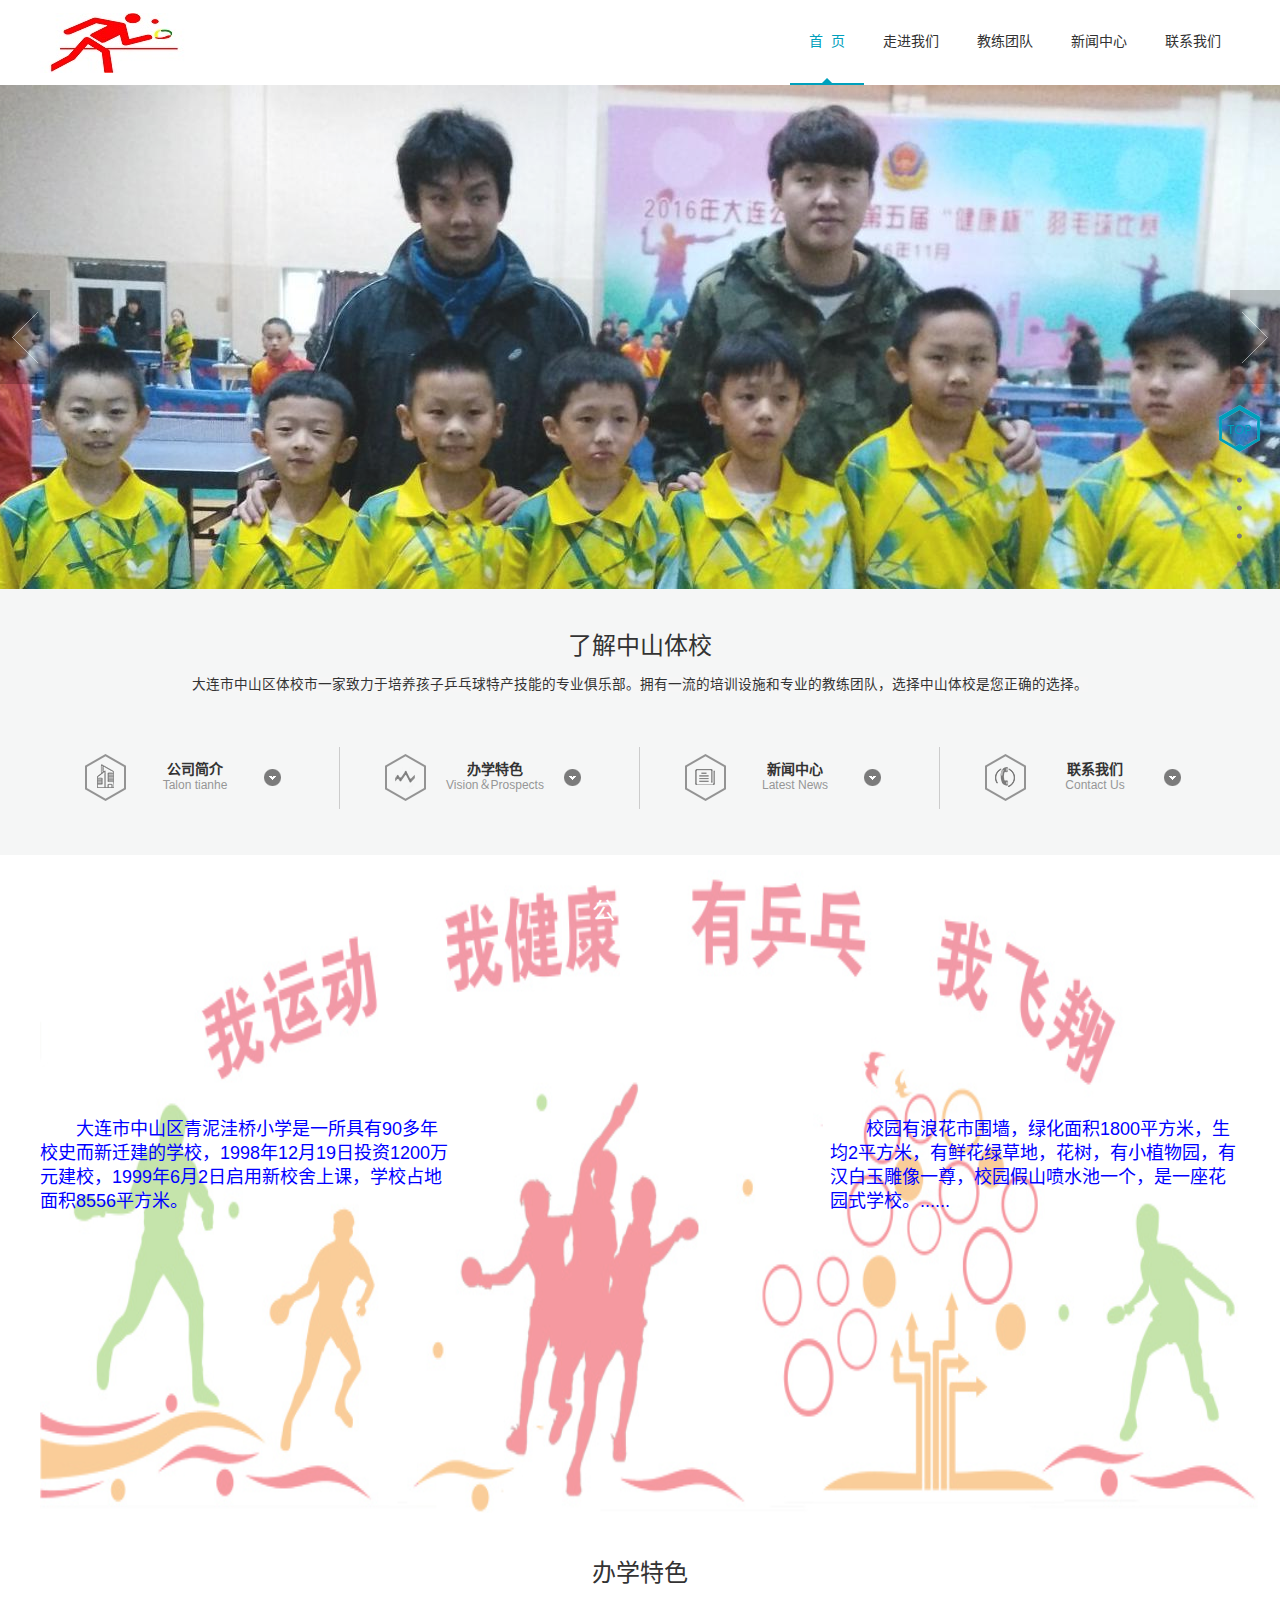
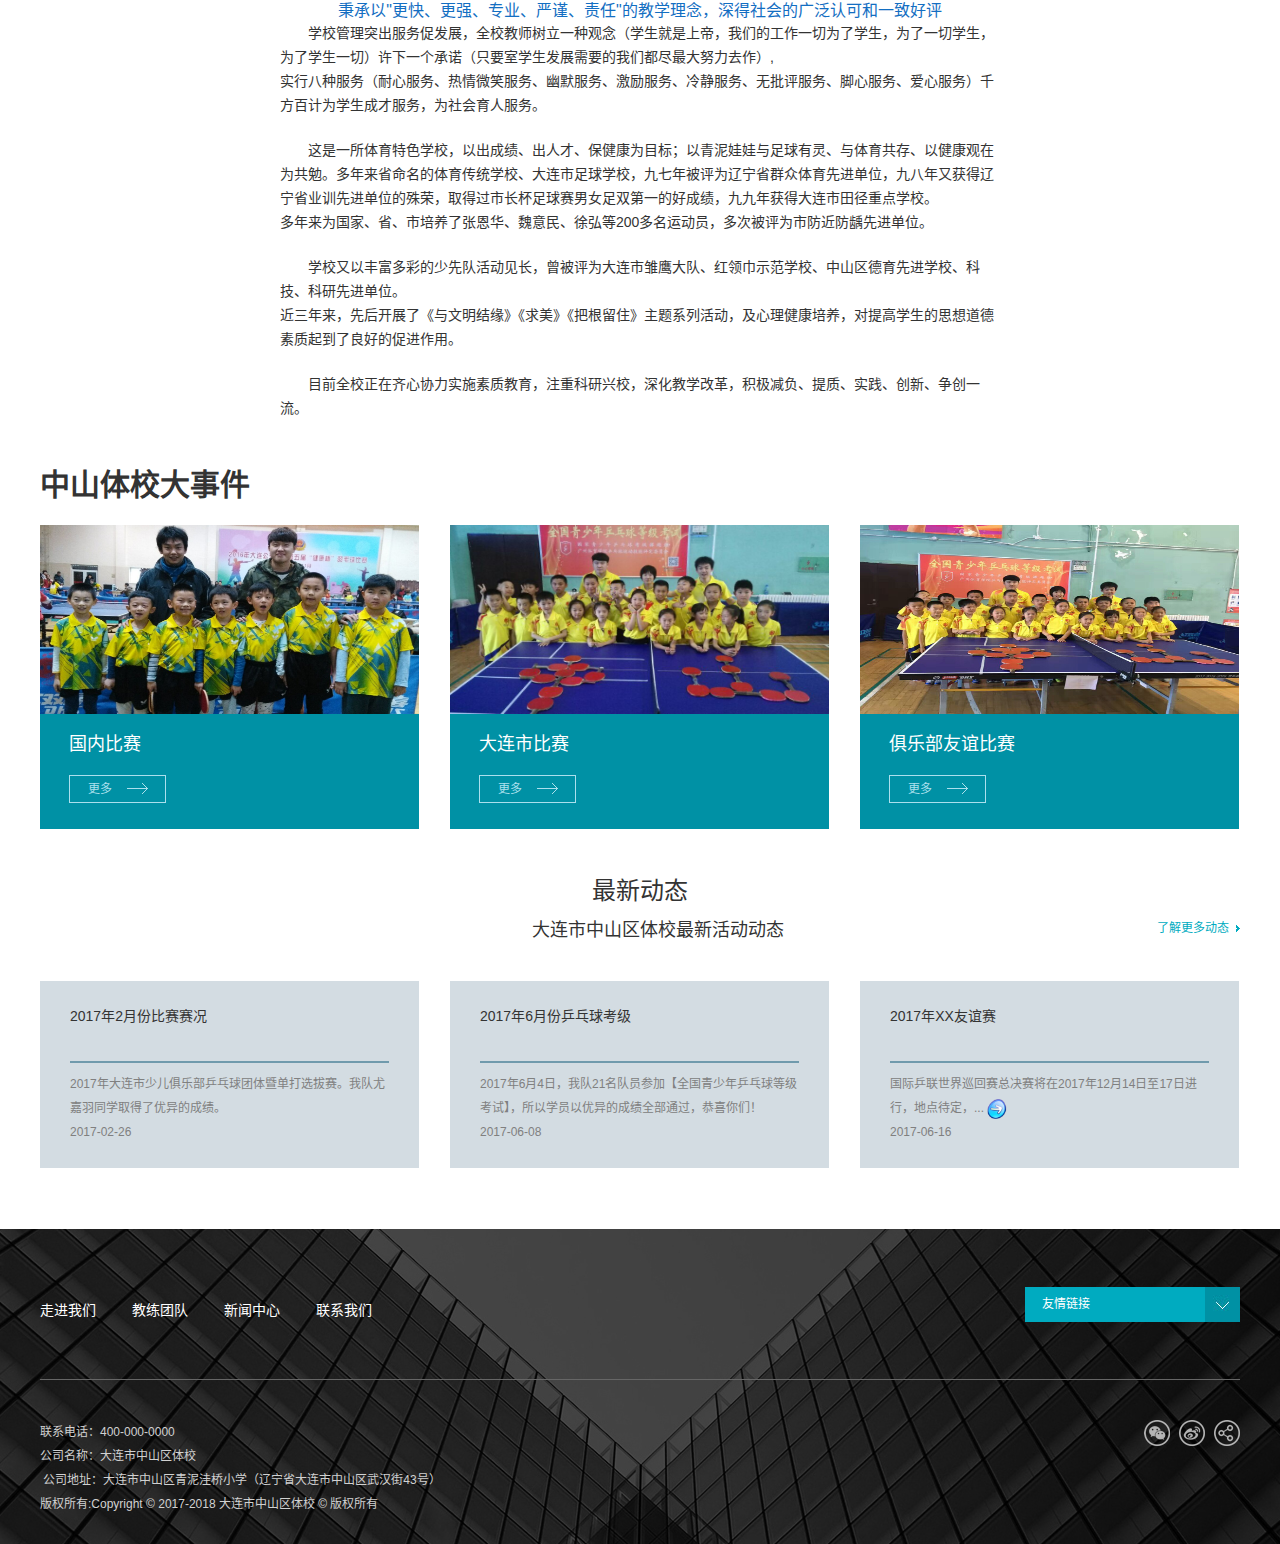
==== index.html @ 3656af5d "add some files" ====
﻿<!DOCTYPE html>
<html lang="zh-cn">
<head>
<meta http-equiv="Content-Type" content="text/html; charset=utf-8" />
<meta http-equiv="X-UA-Compatible" content="IE=edge">
<meta  name="viewport" content="width=device-width,initial-scale=1.0,minimum-scale=1.0, maximum-scale=1.0, user-scalable=no">
<title>大连市中山区体校-乒乓球俱乐部</title>
<meta name="keywords" content="大连市中山区乒乓球，大连乒乓球，乒乓球俱乐部" />
  <meta name="description" content="大连市中山区体校，拥有多年的乒乓球教学经历，拥有宽敞的训练场地，一流的教练团队，培养的学员很多都进入重点高中，乃至重点大学。">
<meta name="author" content="dlzstx" />
<script type="text/javascript" src="js/touchslide.1.1.js"></script>
<script type="text/javascript" src="js/jq.mobi.min.js"></script>
<script type="text/javascript" src="js/jquery.min.js"></script>
<script type="text/javascript" src="js/jquery.superslide.2.1.1.js"></script>
<script type="text/javascript" src="js/pzinputmsg.js"></script>
<script type="text/javascript" src="js/navslide.js"></script>
<link rel="stylesheet" href="css/style.css">
<link rel="stylesheet" href="css/bootstrap.css">
<script>
            $(function () {
                $('#tcgao').hide();
            })
        </script>
<script type="text/javascript" src="js/jquery.scrollto.js"></script>
<script type="text/javascript">
    $(function () {
        $("#ljth_h").click(function () {
            $.scrollTo('#ljth', 500);
            $('#ljth').css('padding-top', '85px');
        });
        $("#tzln_h").click(function () {
            $.scrollTo('#tzln', 800);
            $('#tzln').css('padding-top', '85px');
        });
        $("#thyw_h").click(function () {
            $.scrollTo('#thyw', 1000);
            $('#thyw').css('padding-top', '85px');
        });
        $("#xwdt_h").click(function () {
            $.scrollTo('#xwdt', 1200);
        });
       
        $("#company-info").click(function () {
            $.scrollTo('#tzln', 800);
            $('#tzln').css('padding-top', '85px');
        });
        $("#company-com").click(function () {
            $.scrollTo('#thyw', 1000);
            $('#thyw').css('padding-top', '85px');
        });
       
    });
   

</script>
</head>
<body style="outline: none;">

<div class="pz_top" id="pz_top">
  <div class="w_1200">
    <div class="c_1200_1">
      <div class="logo"><a href="javascript:void(0);"><img src="picture/logo.jpg" width="153" height="60"></a></div>
      <div class="r_menu">
        <div class="menu"  id="navSlide">
          <ul>
            <li class="nli nli_1 on"> <span> <a class="l1_a" href="index.html">
              <div class="limg"><img src="picture/top_img64575469.png" width="19" height="19"></div>
              <div class="chi">首&nbsp;&nbsp;页</div>
              </a> </span> 
            </li>
            <li class="nli nli_1 " id="nav2"> <span> <a class="l1_a" href="about.html" target="_self">
              <div class="limg"><img src="picture/top_imgt1.png" width="19" height="19"></div>
              <div class="chi">走进我们</div>
              </a> <b></b> </span>  
            </li>
              <li class="nli nli_1 " id="nav2"> <span> <a class="l1_a" href="trainer_team.html" target="_self">
              <div class="limg"><img src="picture/top_imgt2.png" width="19" height="19"></div>
              <div class="chi">教练团队</div>
              </a> <b></b> </span>  
            </li>
              <li class="nli nli_1 " id="nav2"> <span> <a class="l1_a" href="news.html" target="_self">
              <div class="limg"><img src="picture/top_imgt3.png" width="19" height="19"></div>
              <div class="chi">新闻中心</div>
              </a> <b></b> </span>  
            </li>
              <li class="nli nli_1 " id="nav2"> <span> <a class="l1_a" href="contact.html" target="_self">
              <div class="limg"><img src="picture/top_imgt4.png" width="19" height="19"></div>
              <div class="chi">联系我们</div>
              </a> <b></b> </span>  
            </li>
          </ul>
          </li>
		  <!--
          <li class="nli nli_2" id="login_in"> <span> 
            <script src="js/zhuangtai.js"></script> 
            </span> </li> -->
          </ul>

        </div>
        <div class="small_menu"> 
          <a href="javascript:void(0);" onClick="$('.menu,.cha').show(200);"><img src="picture/top_img4.jpg" width="48" height="46"></a> 
          <a class="cha" href="javascript:void(0);" onClick="$('.menu,.cha').hide(200);"><img src="picture/top_img5.jpg" width="48" height="46"></a> 
        </div>
      </div>
    </div>
  </div>
</div>

<div style="width:100%;float:left; height:85px;" id="tcgao"></div>
<div class="hieght_85"></div>
<div class="pz_banner"> 
  <!--pcbanner开始-->
  <div style="height:504px; position: relative;" class="banner_box_pc">
    <div style="position: absolute; left: 50%; margin-left: -960px; top: 0;">
      <div class="pz_slides_3">
        <div class="_btn"></div>
        <div class="_pic">
          <ul>
<li><a href="#"><img src="picture/main_img_title_1.jpg" width="1920" height="504" /></a></li>
<li><a href="#"><img src="picture/main_img_title_2.jpg" width="1920" height="504" /></a></li>
<li><a href="#"><img src="picture/main_img_title_3.jpg" width="1920" height="504" /></a></li>

          </ul>
        </div>
      </div>
    </div>
    <a class="prev" href="javascript:void(0)"></a> <a class="next" href="javascript:void(0)"></a> 
    <script>
                var s_count = $(".banner_box_pc ._pic img").length;
                var s_li = "";
                for (j = 1; j <= s_count; j++) { s_li += "<li></li>"; }
                $(".banner_box_pc > ._btn").html("<ul>" + s_li + "</ul>");
                var btn = 1920 - $(".banner_box_pc ._btn").width();
                var btnl = btn / 2;
                $(".banner_box_pc ._btn").css("left", btnl + "px");
                jQuery(".banner_box_pc").slide({ titCell: "._btn li", mainCell: "._pic ul", effect: "fold", autoPlay: true, delayTime: 1500, interTime: 3000 });
		      </script> 
  </div>
  <!--pcbanner结束--> 
  <!--padbanner开始-->
  <div style="height:432px; position: relative;" class="banner_box_pad">
    <div style="position: absolute; left: 50%; margin-left: -500px; top: 0;">
      <div class="pz_slides_4">
        <div class="_btn"></div>
        <div class="_pic">
          <ul>
<li><a href="#" target="_blank"><img src="picture/main_img_title_1.jpg" width="1000" height="432" /></a></li>
<li><a href="#" target="_blank"><img src="picture/main_img_title_2.jpg" width="1000" height="432" /></a></li>
<li><a href="#" target="_blank"><img src="picture/main_img_title_3.jpg" width="1000" height="432" /></a></li>

          </ul>
        </div>
        <a class="prev" href="javascript:void(0)"></a> <a class="next" href="javascript:void(0)"></a> </div>
      <script>
                    var s_count = $(".pz_slides_4 ._pic img").length;
                    var s_li = "";
                    for (j = 1; j <= s_count; j++) { s_li += "<li></li>"; }
                    $(".pz_slides_4 > ._btn").html("<ul>" + s_li + "</ul>");
                    var btn = 1000 - $(".pz_slides_4 ._btn").width();
                    var btnl = btn / 2;
                    $(".pz_slides_4 ._btn").css("left", btnl + "px");
                    jQuery(".pz_slides_4").slide({ titCell: "._btn li", mainCell: "._pic ul", effect: "fold", autoPlay: true, delayTime: 1500, interTime: 3000 });
                  </script> 
    </div>
  </div>
  <!--padbanner结束--> 
  <!--phonebanner开始-->
  <div id="slideBox" class="banner_box_phone">
    <div class="bd">
      <ul>
<li><a class="pic" href="#" target="_blank"><img src="picture/main_img_title_1.jpg"/></a></li>
<li><a class="pic" href="#" target="_blank"><img src="picture/main_img_title_2.jpg"/></a></li>
<li><a class="pic" href="#" target="_blank"><img src="picture/main_img_title_3.jpg"/></a></li>

      </ul>
    </div>
    <div class="hd"> <span class="next"></span>
      <ul>
      </ul>
      <span class="prev"></span> </div>
    <script type="text/javascript">
          TouchSlide({
              slideCell: "#slideBox",
              titCell: ".hd ul", //开启自动分页 autoPage:true ，此时设置 titCell 为导航元素包裹层
              mainCell: ".bd ul",
              effect: "leftLoop",
              autoPage: true,//自动分页
              autoPlay: true //自动播放
          });
          /*var btn = $('.slideBox').width() - $(".slideBox .hd").width();
          var btnl = btn / 2;
          $(".slideBox .hd").css("right", btnl + "px");*/
			</script> 
  </div>
  <!--phonebanner结束--> 
</div>
<div class="pz_main">
<div class="w_0100 c_0100_bg1" id="ljth">
  <div class="w_1200">
    <div class="c_1200_2">
      <div class="title_1">
        <div class="tit_1">了解中山体校</div>
        <div class="text_1">
          <p><span style="color: rgb(51, 51, 51); font-family: &#39;Microsoft YaHei&#39;, Helvetica, Arial, sans-serif; font-size: 13.63636302947998px; line-height: 23.99147605895996px; text-indent: 28px; background-color: rgb(246, 246, 246);">大连市中山区体校市一家致力于培养孩子乒乓球特产技能的专业俱乐部。拥有一流的培训设施和专业的教练团队，选择中山体校是您正确的选择。</span></p>
        </div>
      </div>
      <div class="t_1200_1">
        <div class="li_6" id='company-info'>
          <div class="l_41"><a href="#" class="bg41_1"></a> </div>
          <div class="l_140">
            <div class="t_140_1" ><a href="#">公司简介</a> </div>
            <div class="t_140_2" ><a href="#">Talon tianhe</a> </div>
          </div>
          <div class="l_17"></div>
        </div>
        <div class="li_6" id='company-com'>
          <div class="l_41"><a href="#" class="bg41_2"></a></div>
          <div class="l_140">
            <div class="t_140_1"><a href="#">办学特色</a> </div>
            <div class="t_140_2"><a href="#">Vision＆Prospects</a> </div>
          </div>
          <div class="l_17"></div>
        </div>
        <div class="li_6" onClick="window.location.href='news.html'" style="cursor:hand ">
          <div class="l_41"><a href="#" class="bg41_3"></a></div>
          <div class="l_140">
            <div class="t_140_1"><a href="#">新闻中心</a> </div>
            <div class="t_140_2"><a href="#">Latest News</a></div>
          </div>
          <div class="l_17"></div>
        </div>
        <div class="li_6" onClick="window.location.href='contact.html'" style="cursor:hand ">
          <div class="l_41"><a href="#" class="bg41_4"></a></div>
          <div class="l_140">
            <div class="t_140_1"><a href="#">联系我们</a> </div>
            <div class="t_140_2"><a href="#">Contact Us</a></div>
          </div>
          <div class="l_17"></div>
        </div>
      </div>
      <script>
                    $('.li_6').hover(function () {
                        $(this).stop().animate({ padding: ":0 0 10px 0", margin: "12px 0 0 0" });

                    }, function () {
                        $(this).stop().animate({ padding: ":0 0 0 0", margin: "22px 0 0 0" });
                    })
                </script> 
    </div>
  </div>
</div>
<!--首页-->
<div class="w_0100" style=" overflow:hidden;" id="tzln">
<div class="w_1200"> 
  <!--网页公司简介开始-->
  <div class="c_1200_3">
    <div class="l_1237_ln"><img src="picture/main_img7.png" height="658" width="1237"/></div>
    <!--<div class="r_1222_ln"><img src="picture/main_img7_b.png" height="658" width="1222"/></div> -->
    <div class="t_1200">公司简介</div>
    <div class="t_1200_ln2">
      <div class="l_410">
        <div class="t_410_1"><br/>
        </div>
        <div class="t_410_3">大连市中山区青泥洼桥小学是一所具有90多年校史而新迁建的学校，1998年12月19日投资1200万元建校，1999年6月2日启用新校舍上课，学校占地面积8556平方米。</div>
      </div>
      <div class="r_410">
        <div class="tr_410_1"><br/>
        </div>
        <p><br/>
        </p>
        <div class="tr_410_3">校园有浪花市围墙，绿化面积1800平方米，生均2平方米，有鲜花绿草地，花树，有小植物园，有汉白玉雕像一尊，校园假山喷水池一个，是一座花园式学校。......</div>
        <p><br/>
        </p>
        <!--
        <p>
          <a href="#" target="_self"><img src="picture/more_info.jpg" title="20151117132710.jpg" style="float: right;"/></a> 
        </p>
      -->
        <div class="tr_410_4" style="text-align: right;"><br/>
        </div>
      </div>
    </div>
  </div>
  <script  type="text/javascript">
               $(document).ready(
                function () {
                    $("#lefttp").mouseover(function () {
                        $('.l_1237_ln').addClass('hover');
                        $('.r_1222_ln').removeClass('hover');
                    });
                    $("#righttp").mouseover(function () {
                        $('.r_1222_ln').addClass('hover');
                        $('.l_1237_ln').removeClass('hover');
                    });
                });
</script> 
  
  <!--首页办学特色-->
  <div class="w_0100 c_0100_bg3" id="thyw">
    <div class="w_1200">
      <div class="c_1200_4_other">
        <div class="title_3">
          <div class="tit_3">办学特色</div>
          <div class="text_3">
            <div class="l_tit">
              <p class="main-desc">秉承以&quot;更快、更强、专业、严谨、责任&quot;的教学理念，深得社会的广泛认可和一致好评</p>
              <p class="main-content">学校管理突出服务促发展，全校教师树立一种观念（学生就是上帝，我们的工作一切为了学生，为了一切学生，为了学生一切）许下一个承诺（只要室学生发展需要的我们都尽最大努力去作）,<br>实行八种服务（耐心服务、热情微笑服务、幽默服务、激励服务、冷静服务、无批评服务、脚心服务、爱心服务）千方百计为学生成才服务，为社会育人服务。</p>
              <br>
              <p class="main-content">这是一所体育特色学校，以出成绩、出人才、保健康为目标；以青泥娃娃与足球有灵、与体育共存、以健康观在为共勉。多年来省命名的体育传统学校、大连市足球学校，九七年被评为辽宁省群众体育先进单位，九八年又获得辽宁省业训先进单位的殊荣，取得过市长杯足球赛男女足双第一的好成绩，九九年获得大连市田径重点学校。<br>多年来为国家、省、市培养了张恩华、魏意民、徐弘等200多名运动员，多次被评为市防近防龋先进单位。</p>
              <br>
              <p class="main-content">学校又以丰富多彩的少先队活动见长，曾被评为大连市雏鹰大队、红领巾示范学校、中山区德育先进学校、科技、科研先进单位。<br>近三年来，先后开展了《与文明结缘》《求美》《把根留住》主题系列活动，及心理健康培养，对提高学生的思想道德素质起到了良好的促进作用。</p>
              <br>
              <p class="main-content">目前全校正在齐心协力实施素质教育，注重科研兴校，深化教学改革，积极减负、提质、实践、创新、争创一流。</p>
            </div>
            <!--
            <div class="r_more"><a href="#" class="a_more">了解更多项目&nbsp;&nbsp;<img src="picture/main_img10.png" width="4" height="7"></a> </div>
          -->
          </div>
        </div>
        <div class="t_1200_3">
          <h2>中山体校大事件</h2>
          <ul>
            
            <li>
              <div class="img_379"><a href="javascript:void(0);"><img src="picture/main_img20170222_1.jpg" width="100%"></a></div>
              <div class="d_321">
                <div class="t_321_1"><a href="javascript:void(0);"><nobr>国内比赛</nobr></a></div>
                <div class="t_321_2"><a href="news.html" class="a_mnew">更多</a></div>
              </div>
            </li>
            
            <li>
              <div class="img_379"><a href="javascript:void(0);"><img src="picture/main_img20170604_1.jpg" width="100%"></a></div>
              <div class="d_321">
                <div class="t_321_1"><a href="javascript:void(0);"><nobr>大连市比赛</nobr></a></div>
                <div class="t_321_2"><a href="news.html" class="a_mnew">更多</a></div>
              </div>
            </li>
            
            <li>
              <div class="img_379"><a href="javascript:void(0);"><img src="picture/main_img20170604_2.jpg" width="100%"></a></div>
              <div class="d_321">
                <div class="t_321_1"><a href="javascript:void(0);"><nobr>俱乐部友谊比赛</nobr></a></div>
                <div class="t_321_2"><a href="news.html" class="a_mnew">更多</a></div>
              </div>
            </li>
            <!--
            <li>
              <div class="img_379"><a href="#"><img src="picture/main_img20170604_4.jpg" width="100%"></a></div>
              <div class="d_321">
                <div class="t_321_1"><a href="javascript:void(0);"><nobr>某某比赛A</nobr></a></div>
                <div class="t_321_2"><a href="#" class="a_mnew">更多</a></div>
              </div>
            </li>
            
            <li>
              <div class="img_379"><a href="#"><img src="picture/main_img20170604_5.jpg" width="100%"></a></div>
              <div class="d_321">
                <div class="t_321_1"><a href="#"><nobr>某某比赛B</nobr></a></div>
                <div class="t_321_2"><a href="#" class="a_mnew">更多</a></div>
              </div>
            </li>
            
            <li>
              <div class="img_379"><a href="#"><img src="picture/main_img20170604_6.jpg" width="100%"></a></div>
              <div class="d_321">
                <div class="t_321_1"><a href="#"><nobr>某某比赛C</nobr></a></div>
                <div class="t_321_2"><a href="#" class="a_mnew">更多</a></div>
              </div>
            </li>
            -->
          </ul>
        </div>
        <script>
                    $('.t_1200_3 li').hover(function () {
                        $(this).stop().animate({ margin: "0 31px 14px 0" });

                    }, function () {
                        $(this).stop().animate({ margin: "14px 31px 0 0" });
                    })
                </script>
        <div class="btn_0100"><a href="news.html" class="a_more">了解更多比赛信息&nbsp;&nbsp;<img src="picture/main_img10.png" width="4" height="7"></a> </div>
      </div>
    </div>
  </div>
  <!--首页最新动态-->
  <div class="w_0100" id="xwdt">
    <div class="w_1200">
      <div class="c_1200_4">
        <div class="title_3">
          <div class="tit_3">最新动态</div>
          <div class="text_3">
            <div class="l_tit latest-news-content">大连市中山区体校最新活动动态</div>
            <div class="r_more"><a href="news.html" class="a_more">了解更多动态&nbsp;&nbsp;<img src="picture/main_img10.png" width="4" height="7"></a> </div>
          </div>
        </div>
        <div class="t_1200_4">
          <ul>
            <li class="bg1">
              <div class="t_mnew">
                <div class="tit_mnew bod1"><a href="javascript:void(0);">2017年2月份比赛赛况</a></div>
                <div class="text_mnew">2017年大连市少儿俱乐部乒乓球团体暨单打选拔赛。我队尤嘉羽同学取得了优异的成绩。</div>
                <div class="time_mnew">2017-02-26</div>
              </div>
            </li>
<li class="bg1">
              <div class="t_mnew">
                <div class="tit_mnew bod1"><a href="javascript:void(0);">2017年6月份乒乓球考级</a></div>
                <div class="text_mnew">2017年6月4日，我队21名队员参加【全国青少年乒乓球等级考试】，所以学员以优异的成绩全部通过，恭喜你们！</div>
                <div class="time_mnew">2017-06-08</div>
              </div>
            </li>
<li class="bg1">
              <div class="t_mnew">
                <div class="tit_mnew bod1"><a href="javascript:void(0);">2017年XX友谊赛</a></div>
                <div class="text_mnew">
				国际乒联世界巡回赛总决赛将在2017年12月14日至17日进行，地点待定，...
				<a class="a_more" href="http://sports.china.com/other/news/11027241/20161115/30039921.html"><img src="images/link_overlay.png" width="20" height="20"></a>
				</div>
                <div class="time_mnew">2017-06-16</div>
              </div>
            </li>

          </ul>
        </div>
        <div class="btn_0100"><a href="news.html" class="a_more">了解更多&nbsp;&nbsp;<img src="picture/main_img10.png" width="4" height="7"></a> </div>
      </div>
    </div>
  </div>
</div>
<div class="pf_right">
  <div class="t_41"><a href="#" id="fhtop"><img src="picture/down_img8.png" width="41" height="47"></a></div>
  <div class="t_41_2">
    <div class="con_15_1"><a href="#" id="ljth_h">
      <div class="pf_left_text">了解我们</div>
      </a></div>
    <div class="con_15_1"><a href="#" id="tzln_h">
      <div class="pf_left_text">公司简介</div>
      </a></div>
    <div class="con_15_1"><a href="#" id="thyw_h">
      <div class="pf_left_text">办学特色</div>
      </a></div>
    <div class="con_15_1"><a href="#" id="xwdt_h">
      <div class="pf_left_text">最新动态</div>
      </a></div>
  </div>
</div>

<div class="pz_down"> 
  <!--底部开始手机用另外一个底-->
  <div class="w_0100 c_0100_bg4">
    <div class="w_1200">
      <div class="c_1200_5">
        <div class="t_1200_5">
          <div class="l_790">  
            <a href="about.html" target="_self">走进我们</a>  
            <a href="trainer_team.html" target="_self">教练团队</a>  
            <a href="news.html" target="_self">新闻中心</a>  
            <a href="contact.html" target="_self">联系我们</a>  
          </div>
          <div class="r_215">
            <div class="pz_select_2"  > <span>友情链接</span>
              <ul>
             
                <li class="option"><a href="http://site.ageqin.cn/" target="_blank">百度</a> </li>
                
              </ul>
              <input name="ShowType" id="ShowType" type="hidden" value="" />
            </div>
            <script>
                        var xl = $(".r_215 .pz_select_2");
                        $(xl).click(function () {
                            var yc = $(this).children("ul").css("display");
                            if (yc == "none") {
                                $(".r_215 .pz_select_2 ul").hide();
                                $(this).children("ul").show();
                                $(".pf_xl").show();
                            } else { $(this).children("ul").hide(); $(".pf_xl").hide(); }
                        })

					</script> 
          </div>
        </div>
        <div class="t_1200_6">
          <div class="l_790_2">
            <p> 联系电话：400-000-0000 <br/>
              公司名称<span>：</span>大连市中山区体校 <br/>
              &nbsp;公司地址<span>：</span>大连市中山区青泥洼桥小学（辽宁省大连市中山区武汉街43号）<br/>
              版权所有:Copyright &copy; 2017-2018 大连市中山区体校 &copy; 版权所有 </p>
          </div>
          <div class="r_105">
            <div class="weixin"> 
              <a href="#" class="dbg1" style="position:relative; z-index:1;">
              <div class="pf_wx">
                <div class="wximg">
                  <p><img src="picture/two_dimension_code.jpg" height="97" width="99" title="中山体校微信"/></p>
                </div>
              </div>
              </a> 
            </div>
            <div class="weibo">
              <p><a href="#" target="_blank" class="dbg2">&nbsp;</a></p>
            </div>
            <div class="fenxiang">
              <a href="#" id="bshare-shareto" class="dbg3 jiathis"  target="_blank"  ></a><br>
            </div>
            <div class="jiathis_style_24x24">
              <a class="jiathis_button_qzone"></a>
              <a class="jiathis_button_tsina"></a>
              <a class="jiathis_button_tqq"></a>
              <a class="jiathis_button_weixin"></a>
              <a class="jiathis_button_renren"></a>
            </div>
            <script type="text/javascript" src="http://v3.jiathis.com/code/jia.js?uid=1" charset="utf-8"></script>


			</div>
        </div>
      </div>
      <!--手机版底部-->
      <div class="c_1200_6">
        <div class="t_0100_5">  
          <a href="about.html" target="_self">走进我们</a>  
          <a href="trainer_team.html" target="_self">教练团队</a>  
          <a href="news.html" target="_self">新闻中心</a>  
          <a href="contact.html" target="_self">联系我们</a>  
        </div>
        <div class="t_0100_6">
          <div class="l_45">
            <div class="pz_select_3"  > <span>友情链接</span>
              <ul>
                <li> <a href="http://www.baidu.com/" target="_blank">百度</a>  </li>
                
              </ul>
              <input name="ShowType" id="Hidden1" type="hidden" value="" />
            </div>
            <script>
						    var xl = $(".l_45 .pz_select_3");
						    $(xl).click(function () {
						        var yc = $(this).children("ul").css("display");
						        if (yc == "none") {
						            $(".l_45 .pz_select_3 ul").hide();
						            $(this).children("ul").show();
						            $(".pf_xl").show();
						        } else { $(this).children("ul").hide(); $(".pf_xl").hide(); }
						    })
            </script> 
          </div>
          <div class="l_105">
            <div class="weixin"> 
              <a href="#" class="dbg1" style="position:relative; z-index:1;">
              <div class="pf_wx">
                <div class="wximg">
                  <p>
                    <img src="picture/two_dimension_code.jpg" height="97" width="99" title="中山体校微信"/>
                  </p>
                </div>
              </div>
              </a>
            </div>
            <div class="weibo">
              <p><a href="#" target="_blank" class="dbg2">&nbsp;</a></p>
            </div>
            <div class="fenxiang">
              <a href="#" id="bshare-shareto" class="dbg3 jiathis"  target="_blank" ></a>
            </div>
            <div class="jiathis_style_24x24">
              <a class="jiathis_button_qzone"></a>
              <a class="jiathis_button_tsina"></a>
              <a class="jiathis_button_tqq"></a>
              <a class="jiathis_button_weixin"></a>
              <a class="jiathis_button_renren"></a>
            </div>
            <script type="text/javascript" src="http://v3.jiathis.com/code/jia.js?uid=1" charset="utf-8"></script>



          </div>
        </div>
        <div class="t_0100_7">
          <p>Copyright &copy; 2017-2018 大连市中山区体校 &copy; 版权所有<br/>
            咨询电话：400-000-0000 &nbsp;公司地址<span>：</span>大连市中山区青泥洼桥小学（辽宁省大连市中山区武汉街43号）</p>
        </div>
      </div>
    </div>
  </div>
</div>
</body>
</html>
---- css/style.css ----
﻿/** 清除内外边距 **/
body, h1, h2, h3, h4, h5, h6, hr, p, blockquote, /* structural elements 结构元素 */ dl, dt, dd, ul, ol, li, /* list elements 列表元素 */ pre, /* text formatting elements 文本格式元素 */ form, fieldset, legend, button, input, textarea, /* form elements 表单元素 */ th, td /* table elements 表格元素 */ {
	margin: 0;
	padding: 0;
}
/** 设置默认字体 **/
ul, ol, li {
	list-style-type: none;
}
body, button, input, select, textarea /* for ie */ {
	font-family: "Microsoft YaHei";
	font-size: 12px;
}
h1, h2, h3, h4, h5, h6 {
	font-size: 12px;
	text-rendering: auto;
}
address, cite, dfn, em, var, i {
	font-style: normal;
} /* 将斜体扶正 */
img {
	max-width: 100%;
}
code, kbd, pre, samp {
	font-family: courier new, courier, monospace;
} /* 统一等宽字体 */
small {
	font-size: 12px;
} /* 小于 12px 的中文很难阅读，让 small 正常化 */
/** 重置列表元素 **/
li {
	line-height: normal;
}
/** 重置文本格式元素 **/
a {
	text-decoration: none;
	color: #666666;
}
a:hover {
	text-decoration: underline;
	outline: none;
}
/** 重置表单元素 **/
legend {
	color: #000;
} /* for ie6 */
fieldset, img {
	border: 0;
} /* img 搭车：让链接里的 img 无边框 */
button, input, select, textarea {
	font-size: 12px;
} /* 使得表单元素在 ie 下能继承字体大小 */
/* 注：optgroup 无法扶正 */
/** 重置表格元素
table { border-collapse: collapse; border-spacing: 0; }
 **/
/*去除箭头*/
textarea {
	resize: none;
}
/* 清除浮动 */
.ks-clear:after, .clear:after {
	content: '\20';
	display: block;
	height: 0;
	clear: both;
}
.ks-clear, .clear {
*zoom: 1;
}
a:active, a:hover {
	color: #0091a5;
	text-decoration: none;
}
select, textarea, input[type="text"], input[type="password"], input[type="datetime"], input[type="datetime-local"], input[type="date"], input[type="month"], input[type="time"], input[type="week"], input[type="number"], input[type="email"], input[type="url"], input[type="search"], input[type="tel"], input[type="color"], .uneditable-input {
	margin-bottom: 0;
}
*, *:before, *:after {
	-webkit-box-sizing: content-box;
	-moz-box-sizing: content-box;
	box-sizing: content-box;
}/*盒模型--区分所定宽度和border，padding的宽度*/
/*-------------------</END 重置>-----------------------*/


body {
	overflow-y: scroll;
	overflow-x: auto;
	color: #323232;
}
.pz_top {
	float: left;
	width: 100%;
	min-width: 1200px;
	position: fixed;
	top: 0;
	left: 0;
	z-index: 999;
	background-color: #fff;
}
.pz_banner {
	float: left;
	width: 100%;
	min-width: 1200px;
	overflow: hidden;
	display: block;
}
.pz_main {
	float: left;
	width: 100%;
	min-width: 1200px;
}
.pz_down {
	float: left;
	width: 100%;
	min-width: 1200px;
}
.w_0100 {
	float: left;
	width: 100%;
}
.w_1200 {
	margin: 0 auto;
	max-width: 1200px;
}
/*top*/
.c_1200_1 {
	float: left;
	width: 100%;
	height: 85px;
}
.logo {
	float: left;
	width: 153px;
	height: 60px;
	margin: 13px 0 12px 0;
}
.r_menu {
	float: right;
	height: 74px;
	margin: 11px 0 0 0;
	overflow: hidden;
}
/*menu 效果*/
.menu {
	float: right;
	height: 74px;
}
.menu ul {
	float: right;
}
.menu ul .nli_1 {
	float: left;
	height: 74px;
}
.menu ul .nli_1 span .l1_a {
	float: left;
	height: 74px;
	padding: 0 19px 7px 19px;
}
.menu ul .nli_1.on span .l1_a, .menu ul .nli_1 span .l1_a:hover {
	background: url(../images/top_img2.png) bottom center no-repeat;
}
.menu ul .nli_1 span .l1_a .chi {
	float: left;
	line-height: 60px;
	color: #323232;
	font-size: 14px;
}
.menu ul .nli_1 span .l1_a:hover .chi, .menu ul .nli_1.on span .l1_a .chi {
	color: #00a0bc;
}
.menu ul .nli_1 span .l1_a .limg {
	display: none;
}
.menu ul .nli_1 span .l1_a b {
	display: none;
}
.menu ul .nli_1 span .l1_a:hover b {
	display: none;
}
.menu ul .nli_2 {
	float: left;
	height: 74px;
}
.menu ul .nli_2 span .l1_a {
	float: left;
	height: 74px;
	padding: 0 0 7px 19px;
}
.menu ul .nli_2 span .l1_a .chi {
	float: left;
	line-height: 60px;
	color: #999999;
	font-size: 14px;
	cursor: pointer;
}
.menu ul .nli_2 span .l1_a:hover .chi, .menu ul .nli_2.on span .l1_a .chi {
	color: #00a0bc;
}
.menu ul .nli_2 span b {
	display: none;
}
.menu ul .nli_2 span.on b {
	display: none;
}
.menu ul .nli_2 span .l1_a .limg {
	display: none;
}
.menu ul .nli_2 span .l1_a .rimg {
	float: left;
	width: 13px;
	height: 18px;
	margin: 20px 0 0 10px;
}
.menu .sub {
	display: none;
}
.menu .sub .l2 {
	display: none;
}
.small_menu {
	display: none;
}
.hieght_85 {
	float: left;
	width: 100%;
	height: 85px;
}
/*banner*/
.pz_slides_3 {
	width: 1920px;
	height: 504px;
	overflow: hidden;
	position: relative;
}
.pz_slides_3 ._btn {
	overflow: hidden;
	position: absolute;
	right: 24%;
	bottom: 20px;
	z-index: 2;
}
.pz_slides_3 ._btn ul {
	overflow: hidden;
	zoom: 1;
	float: left;
}
.pz_slides_3 ._btn ul li {
	float: left;
	width: 66px;
	height: 8px;
	margin-left: 11px;
	background: url(../images/imgplayer.png) -81px -82px no-repeat;
	cursor: pointer;
}
.pz_slides_3 ._btn ul li.on {
	width: 66px;
	height: 8px;
	BACKGROUND-POSITION: 0px -82px
}
.pz_slides_3 ._pic {
	position: relative;
	height: 100%;
	z-index: 0;
}
.pz_slides_3 ._pic li {
	zoom: 1;
	vertical-align: middle;
	position: relative;
}
.pz_slides_3 ._pic li img {
	width: 1920px;
	height: 504px;
	display: block;
}
.banner_box_pc .prev,  .banner_box_pc .next {
	position: absolute;
	left: 0;
	top: 50%;
	margin-top: -47px;
	display: block;
	width: 50px;
	height: 94px;
	background: url(../images/imgplayer.png) 0px 0px no-repeat;
	filter: alpha(opacity=100);
	opacity: 1.0;
	z-index: 15;
}
.banner_box_pc .next {
	left: auto;
	right: 0;
	background-position: -65px 0px;
}
.banner_box_pc .prev:hover,  .banner_box_pc .next:hover {
	filter: alpha(opacity=80);
	opacity: 0.8;
}
.banner_box_pc .prevStop {
	background-position: 0px 0px;
}
.banner_box_pc .nextStop {
	background-position: -65px 0px;
}
.banner_box_pad {
	display: none;
}
.banner_box_phone {
	display: none;
}
/*main 首页了解中山体校*/
.c_0100_bg1 {
	background-color: #f5f6f6;
}
.c_1200_2 {
	float: left;
	width: 100%;
	padding: 34px 0 46px 0;
}
.title_1 {
	float: left;
	width: 100%;
}
.title_1 .tit_1 {
	float: left;
	width: 100%;
	height: 45px;
	line-height: 45px;
	color: #333333;
	font-size: 24px;
	text-align: center;
}
.title_1 .text_1 {
	float: left;
	width: 100%;
	padding: 5px 0;
	color: #787878;
	line-height: 21px;
	text-align: center;
}
.t_1200_1 {
	float: left;
	width: 100%;
	margin: 23px 0 0 0;
}
.li_6 {
	float: left;
	width: 25%;
	margin: 22px 0 0 0;
	background: url(../images/main_img3.jpg) bottom right no-repeat;
}
/*.li_6:hover{ margin:12px 0 0 0; padding:0 0 10px 0;transition: all 0.5s ease 0s;}*/
.li_6 .l_41 {
	float: left;
	width: 41px;
	height: 47px;
	margin: 7px 0 8px 15%;
}
.li_6 .l_41 a {
	float: left;
	width: 41px;
	height: 47px;
}
.li_6 .l_41 a.bg41_1 {
	background: url(../images/main_img1.png) no-repeat;
}
.li_6:hover .l_41 a.bg41_1 {
	background: url(../images/main_img1_h.png) no-repeat;
}
.li_6 .l_41 a.bg41_2 {
	background: url(../images/main_img4.png) no-repeat;
}
.li_6:hover .l_41 a.bg41_2 {
	background: url(../images/main_img4_h.png) no-repeat;
}
.li_6 .l_41 a.bg41_3 {
	background: url(../images/main_img5.png) no-repeat;
}
.li_6:hover .l_41 a.bg41_3 {
	background: url(../images/main_img5_h.png) no-repeat;
}
.li_6 .l_41 a.bg41_4 {
	background: url(../images/main_img6.png) no-repeat;
}
.li_6:hover .l_41 a.bg41_4 {
	background: url(../images/main_img6_h.png) no-repeat;
}
.li_6 .l_140 {
	float: left;
	width: 46%;
}
.li_6 .l_140 .t_140_1 {
	float: left;
	width: 100%;
	margin: 12px 0 0 0;
}
.li_6 .l_140 .t_140_1 a {
	float: left;
	width: 100%;
	color: #333333;
	font-size: 14px;
	line-height: 20px;
	text-align: center;
	font-weight: bold;
}
.li_6:hover .l_140 .t_140_1 a {
	color: #00a0bc;
}
.li_6 .l_140 .t_140_2 {
	float: left;
	width: 100%;
}
.li_6 .l_140 .t_140_2 a {
	float: left;
	width: 100%;
	color: #969696;
	font-size: 12px;
	line-height: 13px;
	text-align: center;
	font-family: Arial, Helvetica, sans-serif;
}
.li_6 .l_17 {
	float: left;
	width: 17px;
	height: 17px;
	margin: 22px 0 0 0;
	background: url(../images/main_img2.png) no-repeat;
}
.li_6:hover .l_17 {
	background: url(../images/main_img2_h.png) no-repeat;
}
.li_6:nth-child(4) {
	background: 0;
}
/*首页投资理念*/
.c_1200_3 {
	float: left;
	width: 1200px;
	height: 658px;
	position: relative;
}
.c_1200_3 .l_1237_ln {
	position: absolute;
	width: 1237px;
	height: 658px;
	left: -360px;
	top: 0;
	z-index: 55;
	background: url(../images/main_img7_a.png) left top no-repeat;
}
.c_1200_3 .l_1237_ln img {
	display: block;
	width: 1237px;
	height: 658px;
	-webkit-transition: all 0.2s ease-out 0s;
	-moz-transition: all 0.2s ease-out 0s;
	-o-transition: all 0.2s ease-out 0s;
	transition: all 0.2s ease-out 0s;
}
/*.c_1200_3 .l_1237_ln:hover{ background:url(../images/main_img7_a.png) left top no-repeat;}
.c_1200_3 .l_1237_ln:hover img{opacity: 0.7; filter: alpha(opacity=70);}*/
.c_1200_3 .l_1237_ln.hover {
	background: url(../images/main_img7_a.png) left top no-repeat;
}
.c_1200_3 .l_1237_ln.hover img {
	opacity: 0.7;
	filter: alpha(opacity=70);
}
.c_1200_3 .r_1222_ln {
	position: absolute;
	width: 1222px;
	height: 658px;
	left: 338px;
	top: 0;
	z-index: 60;
	background: url(../images/main_img7_c.png) right top no-repeat;
}
.c_1200_3 .r_1222_ln img {
	display: block;
	width: 1222px;
	height: 658px;
	-webkit-transition: all 0.2s ease-out 0s;
	-moz-transition: all 0.2s ease-out 0s;
	-o-transition: all 0.2s ease-out 0s;
	transition: all 0.2s ease-out 0s;
}
/*.c_1200_3 .r_1222_ln:hover{background:url(../images/main_img7_c.png) right top no-repeat;}
.c_1200_3 .r_1222_ln:hover img{opacity: 0.7; filter: alpha(opacity=70);}*/
.c_1200_3 .r_1222_ln.hover {
	background: url(../images/main_img7_c.png) right top no-repeat;
}
.c_1200_3 .r_1222_ln.hover img {
	opacity: 0.7;
	filter: alpha(opacity=70);
}
.c_1200_3 .t_1200 {
	position: absolute;
	width: 1200px;
	left: 0;
	top: 33px;
	z-index: 70;
	height: 59px;
	color: #fff;
	font-size: 24px;
	text-align: center;
	line-height: 45px;
	background: url(../images/main_img7_d.png) bottom center no-repeat;
}
.c_1200_3 .t_1200_ln2 {
	position: absolute;
	width: 1200px;
	height: 245px;
	top: 209px;
	left: 0;
	z-index: 75;
}
.c_1200_3 .t_1200_ln2 .l_410 {
	float: left;
	width: 410px;
	height: 245px;
}
.c_1200_3 .t_1200_ln2 .l_410 .t_410_1 {
	float: left;
	width: 100%;
	color: #ffffff;
	font-size: 24px;
	font-weight: bold;
	line-height: 38px;
}
.c_1200_3 .t_1200_ln2 .l_410 .t_410_2 {
	float: left;
	width: 100%;
	color: #ffffff;
	font-size: 14px;
	font-family: Arial, Helvetica, sans-serif;
	line-height: 19px;
}
.c_1200_3 .t_1200_ln2 .l_410 .t_410_3 {
	float: left;
	width: 100%;
	color: #ffffff;
	line-height: 24px;
	margin: 15px 0 0 0;
}
.c_1200_3 .t_1200_ln2 .l_410 .t_410_4 {
	float: left;
	width: 100%;
	height: 32px;
	margin: 43px 0 0 0;
}
.ln_btn {
	float: left;
	width: 125px;
	height: 32px;
	padding: 0 0 0 22px;
	color: #fff;
	line-height: 32px;
	background: url(../images/main_img13.png) 86px center no-repeat #00a0bc;
}
.ln_btn:hover {
	color: #fff;
}
.c_1200_3 .t_1200_ln2 .r_410 {
	float: right;
	width: 410px;
	height: 245px;
}
.c_1200_3 .t_1200_ln2 .r_410 .tr_410_1 {
	float: left;
	width: 100%;
	color: #ffffff;
	font-size: 24px;
	font-weight: bold;
	line-height: 38px;
	text-align: right;
}
.c_1200_3 .t_1200_ln2 .r_410 .tr_410_2 {
	float: left;
	width: 100%;
	color: #ffffff;
	font-size: 14px;
	font-family: Arial, Helvetica, sans-serif;
	line-height: 19px;
}
.c_1200_3 .t_1200_ln2 .r_410 .tr_410_3 {
	float: left;
	width: 100%;
	color: #ffffff;
	line-height: 24px;
	margin: 15px 0 0 0;
}
.c_1200_3 .t_1200_ln2 .r_410 .tr_410_4 {
	float: left;
	width: 100%;
	height: 32px;
	margin: 42px 0 0 0;
}
.c_1200_3 .sisdiamond {
	position: absolute;
	width: 230px;
	height: 300px;
	left: 491px;
	top: 180px;
	z-index: 80;
}
.ln_btn2 {
	float: right;
	width: 125px;
	height: 32px;
	border: #cfcfcf solid 1px;
	padding: 0 0 0 22px;
	color: #fff;
	line-height: 32px;
	background: url(../images/main_img13.png) 86px center no-repeat;
	-webkit-transition: all 0.2s ease 0s;
	-moz-transition: all 0.2s easet 0s;
	-o-transition: all 0.2s ease 0s;
	transition: all 0.2s ease 0s;
}
.ln_btn2:hover {
	color: #fff;
	background-color: #00a0bc;
	border: #00a0bc solid 1px;
	-webkit-transition: all 0.2s ease 0s;
	-moz-transition: all 0.2s easet 0s;
	-o-transition: all 0.2s ease 0s;
	transition: all 0.2s ease 0s;
}
.ln_btn3 {
	float: left;
	width: 125px;
	height: 32px;
	border: #cfcfcf solid 1px;
	padding: 0 0 0 22px;
	color: #fff;
	line-height: 32px;
	background: url(../images/main_img13.png) 86px center no-repeat;
	-webkit-transition: all 0.2s ease 0s;
	-moz-transition: all 0.2s easet 0s;
	-o-transition: all 0.2s ease 0s;
	transition: all 0.2s ease 0s;
}
.ln_btn3:hover {
	color: #fff;
	background-color: #00a0bc;
	border: #00a0bc solid 1px;
	-webkit-transition: all 0.2s ease 0s;
	-moz-transition: all 0.2s easet 0s;
	-o-transition: all 0.2s ease 0s;
	transition: all 0.2s ease 0s;
}
.c_1200_3_pad {
	display: none;
}
.c_1200_3_phone {
	display: none;
}
/*首页中山体校教练团队*/
.c_0100_bg3 { /*background:url(../images/main_img8.jpg) bottom center no-repeat #f6f6f6;*/
}
.c_1200_4_other {
	float: left;
	width: 100%;
	padding: 37px 0 0 0;
}
.title_3 {
	float: left;
	width: 100%;
}
.title_3 .tit_3 {
	float: left;
	width: 100%;
	height: 45px;
	line-height: 45px;
	color: #333333;
	font-size: 24px;
	text-align: center;
}
.title_3 .text_3 {
	float: left;
	width: 100%;
	padding: 5px 0;
	color: #787878;
	line-height: 21px;
	text-align: center;
}
.title_3 .text_3 .l_tit {
	float: left;
	width: 60%;
	margin: 0 0 0 20%;
}
.title_3 .text_3 .r_more {
	float: right;
	width: 20%;
}
.title_3 .text_3 .r_more .a_more {
	float: right;
	width: 100%;
	text-align: right;
	color: #00abc0;
	line-height: 21px;
}
.title_3 .text_3 .r_more .a_more img {
	vertical-align: middle;
}
.t_1200_3 {
	float: left;
	width: 1231px;
	padding: 23px 0 0 0;
}
.t_1200_3 ul {
	float: left;
}
.t_1200_3 li {
	float: left;
	width: 379px;
	margin: 14px 31px 0 0;
}
.t_1200_3 li .img_379 {
	float: left;
	width: 100%;
}
.t_1200_3 li .img_379 img {
	width: 379px;
	height: 189px;
}
.t_1200_3 li .d_321 {
	float: left;
	width: 100%;
	padding: 13px 29px 26px 29px;
	background-color: #0091a5;
}
.t_1200_3 li .d_321 .t_321_1 {
	float: left;
	width: 100%;
	height: 35px;
}
.t_1200_3 li .d_321 .t_321_1 a {
	float: left;
	width: 100%;
	height: 35px;
	color: #fff;
	font-size: 18px;
	line-height: 35px;
	overflow: hidden;
	text-overflow: ellipsis;
}
.t_1200_3 li .d_321 .t_321_2 {
	float: left;
	width: 100%;
	margin: 13px 0 0 0;
}
.t_1200_3 li .d_321 .t_321_2 .a_mnew {
	float: left;
	width: 97px;
	height: 28px;
	line-height: 26px;
	border: #ace0ed solid 1px;
	color: #ace0ed;
	padding-left: 18px;
	background: url(../images/main_img12.png) 57px center no-repeat;
}
.t_1200_3 li:hover .d_321 .t_321_2 .a_mnew, .t_1200_3 li .d_321 .t_321_2 .a_mnew:hover {
	background: url(../images/main_img12.png) 57px center no-repeat #40adbc;
	color: #fff;
}
/*.t_1200_3 li:hover{ margin:0 31px 14px 0;transition: all 0.5s ease 0s;}*/
.t_1200_3 li:nth-child(3) {
	margin-right: 0;
}
.btn_0100 {
	display: none;
}
/*首页最新动态*/
.c_1200_4 {
	float: left;
	width: 100%;
	padding: 39px 0 61px 0;
}
.t_1200_4 {
	float: left;
	width: 1200px;
	margin: 34px 0 0 0;
}
.t_1200_4 ul {
	float: left;
	width: 100%;
	height: 187px;
}
.t_1200_4 ul li {
	float: left;
	width: 379px;
	margin: 0 31px 0 0;
}
.t_1200_4 ul li.bg1 {
	background-color: #d3dce2;
	transition: all 0.5s ease 0s;
}
.t_1200_4 ul li:hover.bg1 {
	background-color: #00abc0;
}
.t_1200_4 ul li.bg2 {
	background-color: #d1e7ed;
}
.t_1200_4 ul li:hover.bg2 {
	background-color: #00abc0;
	transition: all 0.5s ease 0s;
}
.t_1200_4 ul li.bg3 {
	background-color: #e0f1f7;
}
.t_1200_4 ul li:hover.bg3 {
	background-color: #00abc0;
	transition: all 0.5s ease 0s;
}
.t_1200_4 ul li .t_mnew {
	float: left;
	width: 100%;
	padding: 23px 30px 24px 30px;
}
.t_1200_4 ul li .t_mnew .tit_mnew {
	float: left;
	width: 100%;
	height: 59px;
	overflow: hidden;
	color: #333333;
	font-size: 14px;
	line-height: 24px;
	padding-bottom: 9px;
}
.t_1200_4 ul li .t_mnew .tit_mnew.bod1 {
	border-bottom: #709aac solid 2px;
}
.t_1200_4 ul li:hover .t_mnew .tit_mnew.bod1 {
	border-bottom: #fff solid 2px;
}
.t_1200_4 ul li .t_mnew .tit_mnew.bod2 {
	border-bottom: #5cb5c8 solid 2px;
}
.t_1200_4 ul li:hover .t_mnew .tit_mnew.bod2 {
	border-bottom: #fff solid 2px;
}
.t_1200_4 ul li .t_mnew .tit_mnew.bod3 {
	border-bottom: #90d2e5 solid 2px;
}
.t_1200_4 ul li:hover .t_mnew .tit_mnew.bod3 {
	border-bottom: #fff solid 2px;
}
.t_1200_4 ul li .t_mnew .tit_mnew a {
	color: #333333;
	font-size: 14px;
}
.t_1200_4 ul li:hover .t_mnew .tit_mnew a, .t_1200_4 ul li .t_mnew .tit_mnew a:hover {
	color: #fff;
}
.t_1200_4 ul li .t_mnew .text_mnew {
	float: left;
	width: 100%;
	height: 48px;
	color: #808080;
	line-height: 24px;
	margin: 9px 0 0 0;
	overflow: hidden;
}
.t_1200_4 ul li:hover .t_mnew .text_mnew {
	color: #fff;
}
.t_1200_4 ul li .t_mnew .time_mnew {
	float: left;
	width: 100%;
	height: 24px;
	color: #808080;
	line-height: 24px;
}
.t_1200_4 ul li:hover .t_mnew .time_mnew {
	color: #fff;
}
.t_1200_4 ul li:nth-child(3) {
	margin-right: 0;
}
/*底部*/
.c_0100_bg4 {
	background: url(../images/down_img1.jpg) top center no-repeat;
}
.c_1200_5 {
	float: left;
	width: 100%;
	padding: 58px 0 28px 0;
}
.c_1200_5 .t_1200_5 {
	float: left;
	width: 100%;
	padding: 0 0 48px 0;
	border-bottom: #666666 solid 1px;
}
.c_1200_5 .t_1200_5 .l_790 {
	float: left;
	width: 66%;
}
.c_1200_5 .t_1200_5 .l_790 a {
	float: left;
	color: #fff;
	font-size: 14px;
	padding: 12px 0 12px 0;
	margin: 0 36px 0 0;
}
.c_1200_5 .t_1200_5 .l_790 a:hover {
	color: #00abc0;
	border-bottom: #00abc0 solid 2px;
	padding: 12px 0 10px 0;
}
.c_1200_5 .t_1200_5 .r_215 {
	float: right;
	width: 215px;
}
/*右侧漂浮*/
.pf_right {
	position: fixed;
	width: 41px;
	right: 20px;
	top: 45%;
	z-index: 888;
}
.pf_right .t_41 {
	float: left;
	width: 41px;
	height: 47px;
}
.pf_right .t_41_2 {
	float: left;
	width: 41px;
	margin: 8px 0 0 0;
}
.pf_right .t_41_2 .con_15_1 {
	float: left;
	width: 15px;
	height: 16px;
	margin: 12px 13px 0 13px;
}
.pf_right .t_41_2 .con_15_1 a {
	float: left;
	width: 15px;
	height: 16px;
	background: url(../images/down_img9.png) no-repeat;
	position: relative;
}
.pf_right .t_41_2 .con_15_1 a.hover, .pf_right .t_41_2 .con_15_1 a:hover {
	background: url(../images/down_img10.png) no-repeat;
}
.pf_right .t_41_2 .con_15_1 .pf_left_text {
	display: none;
	position: absolute;
	width: 60px;
	height: 18px;
	left: -60px;
	top: -2px;
	z-index: 65;
	color: #00a0bc;
	line-height: 18px;
}
.pf_right .t_41_2 .con_15_1 a:hover .pf_left_text {
	display: block;
}
.pz_select_2 {
	float: left;
	width: 215px;
	height: 35px;
	background-color: #00abc0;
	cursor: pointer;
	position: relative;
	line-height: 35px;
	z-index: 1;
}
.pz_select_2 span {
	float: left;
	width: 215px;
	height: 35px;
	padding: 0 35px 0 17px;
	line-height: 35px;
	color: #fff;
	font-size: 12px;
	background: url(../images/down_img2.jpg) right no-repeat;
}
.pz_select_2:hover span {
	background: url(../images/down_img2.jpg) right no-repeat;
	color: #fff;
}
.pz_select_2 ul {
	width: 215px;
	background: #e0f1f7;
	position: absolute;
	display: none;
	left: 0px;
	top: 35px;
	z-index: 200;
	overflow-y: hidden;
	box-sizing: border-box;
}
.pz_select_2 li {
	float: left;
	width: 215px;
	padding: 0 17px 0 17px;
}
.pz_select_2 li a {
	width: 100%;
	display: block;
	line-height: 32px;
	font-size: 13px;
	color: #424242;
	border-bottom: #f5f5f5 solid 1px;
}
.pz_select_2 .option {
	background: #fff
}
.pz_select_2 .option a {
	color: #424242;
	font-size: 13px;
}
.pz_select_2 .option a:hover {
	color: #0091a5;
}
.pz_select_2:hover {
	background-color: #00abc0;
}
.c_1200_5 .t_1200_6 {
	float: left;
	width: 100%;
	padding: 40px 0 0 0;
}
.c_1200_5 .t_1200_6 .l_790_2 {
	float: left;
	width: 66%;
	color: #d1d1d1;
	line-height: 24px;
}
.c_1200_5 .t_1200_6 .l_790_2 a {
	color: #d1d1d1;
}
.c_1200_5 .t_1200_6 .l_790_2 a:hover {
	color: #fff;
}
.c_1200_5 .t_1200_6 .l_790_2 span {
	color: #d1d1d1;
}
.c_1200_5 .t_1200_6 .r_105 {
	float: right;
	width: 105px;
}
.c_1200_5 .t_1200_6 .r_105 .weixin {
	float: left
}
.c_1200_5 .t_1200_6 .r_105 .weibo {
	float: left
}
.c_1200_5 .t_1200_6 .r_105 .fenxiang {
	float: left
}
.c_1200_5 .t_1200_6 .r_105 a {
	float: left;
	width: 26px;
	height: 26px;
	margin: 0 0 0 9px;
}
.c_1200_5 .t_1200_6 .r_105 a.dbg1 {
	background: url(../images/down_img3.png) no-repeat;
}
.c_1200_5 .t_1200_6 .r_105 a:hover.dbg1 {
	background: url(../images/down_img3_h.png) no-repeat;
}
.c_1200_5 .t_1200_6 .r_105 a .pf_wx {
	display: none;
	position: absolute;
	width: 113px;
	height: 118px;
	left: -44px;
	top: -118px;
	z-index: 45;
	background: url(../images/down_img6.png) no-repeat;
	z-index: 100;
}
.c_1200_5 .t_1200_6 .r_105 a .pf_wx .wximg {
	float: left;
	width: 99px;
	height: 97px;
	margin: 8px 7px 0 7px;
}
.c_1200_5 .t_1200_6 .r_105 a:hover .pf_wx {
	display: block;
}
.c_1200_5 .t_1200_6 .r_105 a.dbg2 {
	background: url(../images/down_img4.png) no-repeat;
}
.c_1200_5 .t_1200_6 .r_105 a:hover.dbg2 {
	background: url(../images/down_img4_h.png) no-repeat;
}
.c_1200_5 .t_1200_6 .r_105 a.dbg3 {
	background: url(../images/down_img5.png) no-repeat;
}
.c_1200_5 .t_1200_6 .r_105 a:hover.dbg3 {
	background: url(../images/down_img5_h.png) no-repeat;
}
.c_1200_6 {
	display: none;
}
/*加入中山体校内页*/
.c_0100_1 {
	position: absolute;
	width: 100%;
	left: 0;
	bottom: 93px;
	z-index: 45;
}
.pz_SideLayer {
	float: left;
	height: 32px;
}
.pz_SideLayer .l1 {
	float: left;
	padding: 0 14px;
	padding-bottom: 25px;
}
.pz_SideLayer .l1 a {
	float: left;
	height: 32px;
	border: #cfcfcf solid 1px;
	padding: 0 8px;
	-webkit-transition: all 0.2s ease 0s;
	-moz-transition: all 0.2s easet 0s;
	-o-transition: all 0.2s ease 0s;
	transition: all 0.2s ease 0s;
}
.pz_SideLayer .l1 a .l_abs {
	float: left;
	width: 8px;
	height: 30px;
}
.pz_SideLayer .l1 a .c_abs {
	float: left;
	width: 120px;
	color: #fff;
	font-size: 14px;
	text-align: center;
	line-height: 30px;
}
.pz_SideLayer .l1 a .r_abs {
	float: left;
	width: 8px;
	height: 30px;
}
.pz_SideLayer .l1 .hover, .pz_SideLayer .l1 a:hover {
	background-color: #00a0bc;
	border: #00a0bc solid 1px;
	-webkit-transition: all 0.2s ease 0s;
	-moz-transition: all 0.2s easet 0s;
	-o-transition: all 0.2s ease 0s;
	transition: all 0.2s ease 0s;
}
.c_0100_3 {
	display: none;
}
/*222加入中山体校内页标题*/
.c_1200_7 {
	float: left;
	width: 100%;
	padding: 45px 0 0 0;
}
.title_4 {
	float: left;
	width: 100%;
}
.title_4 .m_tit_con {
	float: left;
	height: 54px;
	text-align: center;
}
.title_4 .m_tit_con span {
	display: block;
	color: #333333;
	font-size: 24px;
	text-align: center;
	line-height: 35px;
}
.title_4 .m_tit_con .tit_eng {
	float: left;
	width: 100%;
	height: 19px;
	background: url(../images/join_img5.png) repeat-x;
	padding: 0 30px;
}
.title_4 .m_tit_con .tit_eng .engcon {
	float: left;
	width: 100%;
	padding: 0 20px;
	background-color: #f6f6f6;
	color: #00a0bc;
	font-family: Arial, Helvetica, sans-serif;
	line-height: 19px;
}
/*333加入中山体校内页内容*/
.t_1200_7 {
	float: left;
	width: 100%;
	margin: 55px 0 0 0;
	background-color: #00abc0;
}
.t_1200_7 .l_657 {
	float: left;
	width: 54.75%;
}
.t_1200_7 .r_543 {
	float: left;
	width: 45.25%;
	height: 385px;
	padding: 29px 42px 0 42px;
	background: url(../images/join_img8.png) bottom right no-repeat;
	background-size: cover;
}
.t_1200_7 .r_543 .t_543_1 {
	float: left;
	width: 100%;
	height: 49px;
	background: url(../images/join_img7.jpg) left bottom no-repeat;
	color: #fff;
	font-size: 18px;
	line-height: 34px;
}
.t_1200_7 .r_543 .t_543_2 {
	float: left;
	width: 100%;
	height: 240px;
	overflow: hidden;
	margin: 18px 0 0 0;
	color: #fff;
	font-size: 14px;
	line-height: 24px;
}
/*444加入中山体校内页列表*/
.t_1200_8 {
	float: left;
	width: 100%;
	margin: 20px 0 0 0;
}
.slide_join {
	float: left;
	width: 100%;
}
.slide_join h3 {
	float: left;
	width: 100%;
	height: 52px;
	padding: 0 25px;
	font-weight: normal;
	background-color: #e6e6e6;
	margin: 16px 0 0 0;
}
.slide_join h3.on {
	background-color: #0091a5;
}
.slide_join h3 span {
	float: left;
	width: 80%;
	height: 52px;
	color: #323232;
	font-size: 18px;
	line-height: 52px;
	overflow: hidden;
	text-overflow: ellipsis;
}
.slide_join h3.on span {
	color: #fff;
}
.slide_join h3 em {
	float: right;
	width: 30px;
	height: 30px;
	margin: 11px 0 0 0;
	background: url(../images/join_img9.png) no-repeat;
}
.slide_join h3.on em {
	background: url(../images/join_img10.png) no-repeat;
}
.slide_join ul {
	float: left;
	width: 100%;
	background-color: #fff;
	padding: 25px;
}
.slide_join ul .join_show {
	float: left;
	width: 100%;
	color: #979797;
	font-size: 14px;
	line-height: 24px;
}
/*666加入中山体校内页分页*/
.t_1200_9 {
	float: left;
	width: 100%;
	padding: 55px 0 75px 0;
}
.pz_fy {
	width: 100%;
	float: left;
	padding: 10px 0px;
	text-align: center;
}/*分页浮左或者浮右，修改此处即可。例：text-align:left;*/
.pz_fy a {
	PADDING: 7px 11px;
	COLOR: #fff;
	background-color: #4e4949;
	font-size: 18px;
	font-family: Arial, Helvetica, sans-serif;
	text-decoration: none;
	margin: 0 2px;
	text-transform: uppercase;
}
.pz_fy a:hover, .pz_fy a.on {
	color: #fff;
	background-color: #00a0bc;
	text-decoration: none;
}/*鼠标经过和默认当前页样式*/
/*联系方式*/
.t_1200_10 {
	float: left;
	width: 100%;
	margin: 15px 0 0 0;
	background-color: #fff;
}
.t_1200_10 ul {
	float: left;
	width: 1170px;
	margin: 0 15px 37px 15px;
}
.t_1200_10 ul li {
	float: left;
	width: 500px;
	margin: 36px 24px 0 23px;
}
.t_1200_10 ul li .img_contact {
	float: left;
	width: 100%;
}
.t_1200_10 ul li .img_contact img {
	display: block;
	width: 343px;
	height: 228px;
}
.t_1200_10 ul li .tit_contact {
	float: left;
	width: 100%;
	height: 35px;
	margin: 14px 0 0 0;
	color: #333333;
	font-size: 16px;
	line-height: 35px;
}
.t_1200_10 ul li .text_contact {
	float: left;
	width: 100%;
	color: #333333;
	font-size: 14px;
	line-height: 24px;
}
.t_1200_11 {
	float: left;
	width: 100%;
	margin: 55px 0 55px 0;
	background-color: #fff;
}
.title_5 {
	float: left;
	width: 100%;
	height: 73px;
	background: url(../images/contact_img7.jpg) bottom center no-repeat;
	color: #0091a5;
	font-size: 24px;
	text-align: center;
	line-height: 73px;
}
.t_1200_11 .tt_1200_1 {
	float: left;
	width: 97%;
	margin: 0 1.5% 35px 1.5%;
}
.t_1200_11 .tt_1200_1 .ul_cont {
	float: left;
	width: 100%;
	margin: 30px 0 10px 0;
}
.t_1200_11 .tt_1200_1 .li_cont {
	float: left;
	width: 30.3333%;
	margin: 0 1.5%;
}
.t_1200_11 .tt_1200_1 .li_cont .tit_cont {
	float: left;
	width: 100%;
	padding: 0 0 18px 0;
	border-bottom: #00a0bc solid 1px;
	color: #333333;
	font-size: 14px;
	line-height: 24px;
}
.t_1200_11 .tt_1200_1 .li_cont .text_cont {
	float: left;
	width: 100%;
	margin: 13px 0 0 0;
	color: #808080;
	line-height: 27px;
}
/*商业计划书提交*/
.t_0100_12 {
	float: left;
	width: 100%;
	margin: 55px 0 65px 0;
	background-color: #fff;
}
.t_0100_12 .t_1122_1 {
	float: left;
	width: 100%;
	padding: 25px 3.25% 0 3.25%;
	color: #333333;
	font-size: 14px;
	line-height: 24px;
	text-align: center;
}
.t_0100_12 .t_1122_2 {
	float: left;
	width: 100%;
	padding: 15px 0 0 0;
	color: #00a0bc;
	font-size: 24px;
	text-align: center;
	line-height: 45px;
}
.t_0100_12 .t_1122_3 {
	float: left;
	width: 100%;
	padding: 0 3.25% 50px 3.25%;
}
.lineform1 {
	float: left;
	width: 100%;
}
.formcon1 {
	float: left;
	width: 30.5%;
	border: #c3c3c3 solid 1px;
	height: 45px;
}
.formcon2 {
	float: right;
	width: 30.5%;
	border: #c3c3c3 solid 1px;
	height: 45px;
}
.formcon3 {
	float: left;
	width: 112px;
	height: 45px;
}
.formcon4 {
	float: left;
	width: 30.5%;
	border: #c3c3c3 solid 1px;
	height: 45px;
}
.formargin1 {
	margin: 27px 0 0 0;
}
.formargin2 {
	margin: 27px 0 0 4.25%;
}
.formargin3 {
	margin: 27px 0 0 4.25%;
}
.formin1 {
	float: left;
	width: 85%;
	height: 43px;
	border: 0;
	color: #000000;
	font-size: 14px;
	line-height: 43px;
	font-family: "Microsoft YaHei";
	padding: 0 0 0 10px;
}
.formin2 {
	float: right;
	padding: 0 10px 0 0;
}
.formin2 label {
	color: #8b8b8b;
	line-height: 43px;
	font-weight: normal;
}
.formin3 {
	float: left;
	width: 100%;
	height: 43px;
	border: 0;
	color: #000000;
	font-size: 14px;
	line-height: 43px;
	font-family: "Microsoft YaHei";
	padding: 0 10px 0 10px;
}
.formin4 {
	float: left;
	width: 100%;
	height: 220px;
	border: #c3c3c3 solid 1px;
	padding: 10px;
	margin: 27px 0 0 0;
	color: #000000;
	font-size: 14px;
	line-height: 24px;
	font-family: "Microsoft YaHei";
}
.formspan1 {
	float: right;
	line-height: 43px;
	color: #8b8b8b;
	padding: 0 10px 0 0;
}
.formspan2 {
	float: left;
	line-height: 43px;
	color: #000000;
	font-size: 14px;
	padding: 0 0 0 10px;
}
.formbtn1 {
	float: left;
	width: 100%;
	height: 45px;
	background-color: #00a0bc;
	border: 0;
	-webkit-appearance: none;
	text-align: center;
	color: #fff;
	font-size: 14px;
	line-height: 45px;
}
/*投资案例*/
.t_1200_13 {
	float: left;
	width: 100%;
}
.t_1200_13 .ul_casetop {
	float: left;
	width: 100%;
	padding: 55px 0 0 0;
}
.t_1200_13 .ul_casetop .li_casetop {
	float: left;
	width: 379px;
	margin: 0 31px 0 0;
}
.t_1200_13 .ul_casetop .li_casetop .img_casetop {
	float: left;
	width: 100%;
	position: relative;
}
.t_1200_13 .ul_casetop .li_casetop .img_casetop img {
	width: 379px;
	height: 217px;
	display: block;
}
.t_1200_13 .ul_casetop .li_casetop .img_casetop .pf_downconver {
	position: absolute;
	width: 17px;
	height: 9px;
	left: 28px;
	bottom: 0;
	z-index: 55;
	background: url(../images/case_img5.png) no-repeat;
}
.t_1200_13 .ul_casetop .li_casetop .img_casetop .pf_downconver img {
	width: 17px;
	height: 9px;
	display: block;
}
.t_1200_13 .ul_casetop .li_casetop .down_casetop {
	float: left;
	width: 100%;
	padding: 24px 30px;
}
.t_1200_13 .ul_casetop .li_casetop .down_casetop.dpbg1 {
	background-color: #01b3d4;
}
.t_1200_13 .ul_casetop .li_casetop:hover .down_casetop.dpbg1 {
	background-color: #007084;
	transition: all 0.5s ease 0s;
}
.t_1200_13 .ul_casetop .li_casetop .down_casetop.dpbg2 {
	background-color: #009fb7;
}
.t_1200_13 .ul_casetop .li_casetop:hover .down_casetop.dpbg2 {
	background-color: #007084;
	transition: all 0.5s ease 0s;
}
.t_1200_13 .ul_casetop .li_casetop .down_casetop.dpbg3 {
	background-color: #277f94;
}
.t_1200_13 .ul_casetop .li_casetop:hover .down_casetop.dpbg3 {
	background-color: #007084;
	transition: all 0.5s ease 0s;
}
.t_1200_13 .ul_casetop .li_casetop .down_casetop .tit_casetop {
	float: left;
	width: 100%;
	padding-bottom: 19px;
	background: url(../images/join_img7.jpg) left bottom no-repeat;
}
.t_1200_13 .ul_casetop .li_casetop .down_casetop .tit_casetop a {
	float: left;
	width: 100%;
	height: 25px;
	color: #fff;
	font-size: 16px;
	line-height: 25px;
	overflow: hidden;
	text-overflow: ellipsis;
}
.t_1200_13 .ul_casetop .li_casetop .down_casetop .text_casetop {
	float: left;
	width: 100%;
	height: 48px;
	color: #fff;
	line-height: 24px;
	overflow: hidden;
	margin: 23px 0 0 0;
}
.t_1200_13 .ul_casetop .li_casetop .down_casetop .time_casttop {
	float: left;
	width: 100%;
	height: 24px;
	color: #fff;
	line-height: 24px;
}
.t_1200_13 .ul_casetop .li_casetop:nth-child(3) {
	margin-right: 0;
}
.t_1200_14 {
	float: left;
	width: 100%;
	margin: 35px 0 75px 0;
	background-color: #fff;
}
.t_1200_14 .ul_casedown {
	float: left;
	width: 100%;
	padding: 10px 34px 0 34px;
}
.t_1200_14 .ul_casedown .li_casedown {
	float: left;
	width: 100%;
	padding: 25px 0;
	border-bottom: #e1e0e0 solid 1px;
}
.t_1200_14 .ul_casedown .li_casedown .l_75 {
	float: left;
	width: 6.6%;
	height: 79px;
	border-right: #e1e0e0 solid 1px;
	color: #dadada;
	font-size: 38px;
	line-height: 79px;
}
.t_1200_14 .ul_casedown .li_casedown .r_1144 {
	float: right;
	width: 92%;
}
.t_1200_14 .ul_casedown .li_casedown .r_1144 .t_1144_1 {
	float: left;
	width: 100%;
}
.t_1200_14 .ul_casedown .li_casedown .r_1144 .t_1144_1 .l_635 {
	float: left;
	width: 55%;
}
.t_1200_14 .ul_casedown .li_casedown .r_1144 .t_1144_1 .l_635 a {
	float: left;
	width: 100%;
	color: #333333;
	font-size: 14px;
	height: 30px;
	line-height: 30px;
	overflow: hidden;
	text-overflow: ellipsis;
}
.t_1200_14 .ul_casedown .li_casedown .r_1144 .t_1144_1 .l_635 a:hover {
	color: #01b3d4;
}
.t_1200_14 .ul_casedown .li_casedown .r_1144 .t_1144_1 .r_time {
	float: right;
	color: #333333;
	font-size: 14px;
	line-height: 30px;
}
.t_1200_14 .ul_casedown .li_casedown .r_1144 .t_1144_2 {
	float: left;
	width: 100%;
	height: 40px;
	color: #979797;
	line-height: 20px;
	margin: 5px 0 0 0;
	overflow: hidden;
}
.t_1200_15 {
	float: left;
	width: 100%;
	padding: 55px 0 45px 0;
}
/*新闻中心*/
.ul_new {
	float: left;
	width: 100%;
	margin: 55px 0 0 0;
}
.ul_new .li_new {
	float: left;
	width: 100%;
	padding: 34px 0 34px 0;
}
.ul_new .li_new.nbg1 {
	background-color: #fff;
}
.new_1200 {
	margin: 0 auto;
	max-width: 1200px;
}
.c_1200_8 {
	float: left;
	width: 100%;
}
.c_1200_8 .l_630 {
	float: left;
	width: 52.5%;
}
.c_1200_8 .l_630 .t_630_1 {
	float: left;
	width: 100%;
	height: 22px;
	margin: 17px 0 0 0;
	color: #808080;
	font-size: 14px;
	line-height: 22px;
}
.c_1200_8 .l_630 .t_630_2 {
	float: left;
	width: 100%;
}
.c_1200_8 .l_630 .t_630_2 a {
	float: left;
	width: 100%;
	height: 32px;
	color: #333;
	font-size: 16px;
	line-height: 32px;
	overflow: hidden;
}
.c_1200_8 .l_630 .t_630_2 a:hover {
	color: #00a0bc;
}
.c_1200_8 .l_630 .t_630_3 {
	float: left;
	width: 100%;
	height: 44px;
	overflow: hidden;
	color: #808080;
	line-height: 22px;
	margin: 7px 0 0 0;
}
.c_1200_8 .r_265 {
	float: right;
	width: 265px;
}
.c_1200_8 .r_265 img {
	display: block;
	width: 265px;
	height: 132px;
}
/*新闻中心内页*/
.t_1200_16 {
	float: left;
	width: 100%;
	margin: 55px 0 0 0;
	background-color: #fff;
	padding: 30px 42px 50px 42px;
}
.t_1200_16 .tit_newn {
	float: left;
	width: 100%;
	color: #323232;
	font-size: 24px;
	text-align: center;
	line-height: 31px;
}
.t_1200_16 .time_newn {
	float: left;
	width: 100%;
	color: #979797;
	font-size: 14px;
	line-height: 22px;
	text-align: center;
	font-family: Arial, Helvetica, sans-serif;
	padding: 14px 0 18px 0;
	border-bottom: #e1e0e0 solid 1px;
}
.t_1200_16 .text_newn {
	float: left;
	width: 100%;
	padding: 40px 0;
	color: #333333;
	font-size: 14px;
	line-height: 20px;
	border-bottom: #e1e0e0 solid 1px;
}
.t_1200_16 .share_newn {
	float: left;
	width: 100%;
	margin: 45px 0 0 0;
}
.t_1200_16 .share_newn .l_share {
	float: left;
}
.t_1200_16 .share_newn .r_back {
	float: right;
}
.t_1200_16 .share_newn .r_back .a_back {
	float: left;
	width: 117px;
	height: 48px;
	color: #ffffff;
	font-size: 16px;
	line-height: 48px;
	text-align: center;
	background-color: #00a0bc;
}
.t_1200_17 {
	float: left;
	width: 100%;
	margin: 40px 0 60px 0;
	background-color: #fff;
	padding: 28px 0 35px 0;
}
.t_1200_17 .tt_1200_2 {
	float: left;
	width: 100%;
	padding: 0 42px;
	color: #00a0bc;
	font-size: 24px;
	line-height: 40px;
}
.t_1200_17 .tt_1200_3 {
	float: left;
	width: 100%;
	padding: 23px 21px 0 21px;
}
.t_1200_17 .tt_1200_3 .ul_newdown {
	float: left;
	width: 100%;
}
.t_1200_17 .tt_1200_3 .li_newdown {
	float: left;
	width: 33.3333%;
	padding: 0 18px;
}
.t_1200_17 .tt_1200_3 .li_newdown .tit_newd {
	float: left;
	width: 100%;
	height: 59px;
	padding: 0 0 10px 0;
	border-bottom: #00a0bc solid 1px;
}
.t_1200_17 .tt_1200_3 .li_newdown .tit_newd a {
	float: left;
	width: 100%;
	height: 48px;
	overflow: hidden;
	color: #333333;
	font-size: 14px;
	line-height: 24px;
}
.t_1200_17 .tt_1200_3 .li_newdown .tit_newd a:hover {
	color: #00a0bc;
}
.t_1200_17 .tt_1200_3 .li_newdown .text_newd {
	float: left;
	width: 100%;
	height: 48px;
	overflow: hidden;
	margin: 13px 0 0 0;
	color: #808080;
	line-height: 24px;
}
.t_1200_17 .tt_1200_3 .li_newdown .time_newd {
	float: left;
	width: 100%;
	color: #808080;
	line-height: 24px;
}
/*走进中山体校——中山体校简介*/
.t_1200_18 {
	float: left;
	width: 100%;
	padding: 45px 0 85px 0;
	color: #333333;
	font-size: 14px;
	line-height: 24px;
}
/*中山体校团队*/
.t_1200_19 {
	float: left;
	width: 100%;
	margin: 55px 0 80px 0;
}
.slide_team {
	float: left;
	width: 100%;
}
.slide_team .bd {
	float: left;
	width: 100%;
	position: relative;
}
.slide_team .bd_ipad {
	display: none;
}
.slide_team .bd_phone {
	display: none;
}
.slide_team .bd ul {
	float: left;
	width: 100%;
}
.slide_team .bd ul .team_show {
	float: left;
	width: 100%;
	background-color: #fff;
	min-height: 408px;
}
.slide_team .bd ul .team_show .l_345 {
	float: left;
	width: 345px;
}
.slide_team .bd ul .team_show .l_345 img {
	display: block;
	width: 345px;
}
.slide_team .bd ul .team_show .r_851 {
	float: right;
	width: 851px;
	padding: 0 115px;
}
.slide_team .bd ul .team_show .r_851 .t_621_1 {
	float: left;
	width: 100%;
	padding: 40px 0 0 0;
}
.slide_team .bd ul .team_show .r_851 .t_621_1 .name_621 {
	float: left;
	width: 100%;
	color: #00a0bc;
	font-size: 24px;
	line-height: 34px;
	text-align: center;
}
.slide_team .bd ul .team_show .r_851 .t_621_1 .tit_621 {
	float: left;
	width: 100%;
	color: #666666;
	font-size: 16px;
	text-align: center;
	line-height: 24px;
}
.slide_team .bd ul .team_show .r_851 .text_621 {
	float: left;
	width: 100%;
	color: #333333;
	font-size: 14px;
	line-height: 30px;
	text-align: left;
	padding: 50px 0 0 0;
}
.slide_team .bd .l_prev {
	position: absolute;
	left: 33.3333%;
	top: 50%;
	width: 16px;
	height: 31px;
	background: url(../images/team_img2.png) 0 0 no-repeat;
	z-index: 20;
}
.slide_team .bd .l_prev:hover, .slide_team .bd .prevStop {
	background-position: -25px 0;
}
.slide_team .bd .r_next {
	position: absolute;
	right: 4.25%;
	top: 50%;
	width: 16px;
	height: 31px;
	background: url(../images/team_img2.png) 0 -35px no-repeat;
	z-index: 20;
}
.slide_team .bd .r_next:hover, .slide_team .bd .nextStop {
	background-position: -25px -35px;
}
.slide_team .hd {
	float: left;
	width: 100%;
	margin: 37px 0 0 0;
	background-color: #fff;
	position: relative;
}
.slide_team .hd .team_boxpad {
	display: none;
}
.slide_team .hd .team_boxphone {
	display: none;
}
.slide_team .hd .team_box {
	float: left;
	width: 1122px;
	margin: 33px 39px 30px 39px;
}
.slide_team .hd .team_box ul {
	float: left;
	width: 100%;
}
.slide_team .hd .team_box ul li {
	float: left;
	width: 159px;
	margin: 0 14px;
}
.slide_team .hd .team_box ul li .img_team {
	float: left;
	width: 100%;
}
.slide_team .hd .team_box ul li .img_team img {
	display: block;
	width: 159px;
	height: 213px;
}
.slide_team .hd .team_box ul li .tit_team {
	float: left;
	width: 100%;
	height: 22px;
	margin: 9px 0 0 0;
	text-align: center;
	line-height: 22px;
}
.slide_team .hd .team_box ul li .tit_team a {
	float: left;
	width: 100%;
	color: #000000;
	font-size: 14px;
	line-height: 22px;
	text-align: center;
	overflow: hidden;
	text-overflow: ellipsis
}
.slide_team .hd .team_box ul li .tit_team a:hover {
	color: #00abc0;
}
.slide_team .hd .team_box ul li .text_team {
	float: left;
	width: 100%;
	color: #838383;
	text-align: center;
	line-height: 17px;
}
.slide_team .hd .d_prev {
	position: absolute;
	width: 25px;
	height: 50px;
	left: 0;
	top: 37%;
	background: url(../images/team_img9.png) 0 0 no-repeat;
	z-index: 20;
	cursor: pointer;
}
.slide_team .hd .d_prev:hover {
	background: url(../images/team_img9.png) 0 -55px no-repeat;
}
.slide_team .hd .d_next {
	position: absolute;
	width: 25px;
	height: 50px;
	right: 0;
	top: 37%;
	background: url(../images/team_img9.png) -35px 0 no-repeat;
	z-index: 20;
	cursor: pointer;
}
.slide_team .hd .d_next:hover {
	background: url(../images/team_img9.png) -35px -55px no-repeat;
}
.slide_team .hd .d_prev2 {
	position: absolute;
	width: 25px;
	height: 50px;
	left: 0;
	top: 37%;
	background: url(../images/team_img9.png) 0 0 no-repeat;
	z-index: 20;
	cursor: pointer;
}
.slide_team .hd .d_next2 {
	position: absolute;
	width: 25px;
	height: 50px;
	right: 0;
	top: 37%;
	background: url(../images/team_img9.png) -35px 0 no-repeat;
	z-index: 20;
	cursor: pointer;
}
.slide_team_pad {
	display: none;
}
.slide_team_phone {
	display: none;
}
/*走进中山体校*/
.c_1200_9 {
	float: left;
	width: 100%;
	margin: 26px 0 63px 0;
}
.t_1200_20 {
	float: left;
	width: 100%;
}
.t_1200_20 .l_791 {
	float: left;
	width: 791px;
	height: 518px;
	background: url(../images/about_img9.jpg) left top no-repeat;
}
.t_1200_20 .l_791 .t_446 {
	float: left;
	width: 446px;
	height: 274px;
	background-color: #fff;
	padding: 19px 39px 32px 39px;
	margin: 25px 321px 219px 24px;
	background-color: #fff;
padding:
}
.t_1200_20 .l_791 .t_446 .t_446_1 {
	float: left;
	width: 100%;
	color: #00a0bc;
	font-size: 24px;
	line-height: 40px;
}
.t_1200_20 .l_791 .t_446 .t_446_2 {
	float: left;
	width: 100%;
	height: 135px;
	color: #8c8c8c;
	font-size: 14px;
	line-height: 24px;
	margin: 15px 0 0 0;
}
.t_1200_20 .l_791 .t_446 .t_446_3 {
	float: left;
	width: 100%;
	height: 32px;
}
.add_btn {
	float: right;
	width: 125px;
	height: 32px;
	padding: 0 0 0 22px;
	color: #fff;
	line-height: 32px;
	background: url(../images/main_img13.png) 86px center no-repeat #00a0bc;
}
.add_btn:hover {
	text-decoration: underline;
	color: #fff;
}
.t_1200_20 .r_380 {
	float: right;
	width: 380px;
	height: 518px;
	background-color: #fff;
}
.t_1200_20 .r_380 .t_380_1 {
	float: left;
	width: 100%;
}
.t_1200_20 .r_380 .t_380_1 img {
	display: block;
	width: 380px;
	height: 280px;
}
.t_1200_20 .r_380 .t_380_2 {
	float: left;
	width: 100%;
	height: 237px;
	padding: 19px 35px 38px 35px;
}
.t_1200_20 .r_380 .t_380_2 .d_380_1 {
	float: left;
	width: 100%;
	color: #00a0bc;
	font-size: 24px;
	line-height: 40px;
}
.t_1200_20 .r_380 .t_380_2 .d_380_2 {
	float: left;
	width: 100%;
	height: 93px;
	margin: 15px 0 0 0;
	color: #8c8c8c;
	font-size: 14px;
	line-height: 24px;
}
.t_1200_20 .r_380 .t_380_2 .d_380_3 {
	float: left;
	width: 100%;
	height: 32px;
}
.add_btn2 {
	float: right;
	width: 125px;
	height: 32px;
	padding: 0 0 0 22px;
	border: #00a0bc solid 1px;
	color: #00a0bc;
	line-height: 32px;
	background: url(../images/about_img11.png) 86px center no-repeat #fff;
	-webkit-transition: all 0.2s ease 0s;
	-moz-transition: all 0.2s easet 0s;
	-o-transition: all 0.2s ease 0s;
	transition: all 0.2s ease 0s;
}
.add_btn2:hover {
	color: #ace0ed;
	border: #ace0ed solid 1px;
	background: url(../images/main_img12.png) 86px center no-repeat #0091a5;
	-webkit-transition: all 0.2s ease 0s;
	-moz-transition: all 0.2s easet 0s;
	-o-transition: all 0.2s ease 0s;
	transition: all 0.2s ease 0s;
}
.t_1200_20 .l_380_1 {
	float: left;
	width: 380px;
	height: 340px;
	background-color: #0091a5;
	padding: 21px 36px 52px 36px;
	margin: 29px 0 0 0;
}
.t_1200_20 .l_380_1 .t_380_3 {
	float: left;
	width: 100%;
	height: 63px;
	border-bottom: #ace0ed solid 1px;
	color: #ffffff;
	font-size: 24px;
	line-height: 40px;
}
.t_1200_20 .l_380_1 .t_380_4 {
	float: left;
	width: 100%;
	height: 152px;
	margin: 21px 0 0 0;
	color: #fff;
	font-size: 14px;
	line-height: 24px;
}
.t_1200_20 .l_380_1 .t_380_5 {
	float: left;
	width: 100%;
	height: 32px;
}
.add_btn3 {
	float: right;
	width: 125px;
	height: 32px;
	padding: 0 0 0 22px;
	border: #ace0ed solid 1px;
	color: #ace0ed;
	line-height: 32px;
	background: url(../images/main_img12.png) 86px center no-repeat;
}
.add_btn3:hover {
	text-decoration: underline;
	color: #ace0ed;
}
.t_1200_20 .r_790_2 {
	float: right;
	width: 790px;
	height: 339px;
	background-color: #ffffff;
	margin: 29px 0 0 0;
}
.t_1200_20 .r_790_2 .l_380_2 {
	float: left;
	width: 380px;
	height: 339px;
	padding: 21px 36px 52px 36px;
}
.t_1200_20 .r_790_2 .l_380_2 .t_380_6 {
	float: left;
	width: 100%;
	color: #00a0bc;
	font-size: 24px;
	line-height: 40px;
}
.t_1200_20 .r_790_2 .l_380_2 .t_380_7 {
	float: left;
	width: 100%;
	height: 179px;
	margin: 15px 0 0 0;
	color: #8c8c8c;
	font-size: 14px;
	line-height: 24px;
}
.t_1200_20 .r_790_2 .l_380_2 .t_380_8 {
	float: left;
	width: 100%;
	height: 32px;
}
.t_1200_20 .r_790_2 .r_410 {
	float: right;
	width: 410px;
}
.t_1200_20 .r_790_2 .r_410 img {
	display: block;
	width: 410px;
	height: 339px;
}
.t_1200_20 .r_790_2 .r_410_pad {
	display: none;
}
.t_1200_20 .r_790_2 .r_410_phone {
	display: none;
}
.t_1200_20 .l_1200_1 {
	float: left;
	width: 1200px;
	height: 182px;
	background-color: #fff;
	margin: 29px 0 0 0;
}
.t_1200_20 .l_1200_1 .l_600_1 {
	float: left;
	width: 600px;
	height: 182px;
}
.t_1200_20 .l_1200_1 .l_600_pad {
	display: none;
}
.t_1200_20 .l_1200_1 .l_600_phone {
	display: none;
}
.t_1200_20 .l_1200_1 .r_600 {
	float: right;
	width: 564px;
	height: 182px;
	padding: 24px 35px 32px 0;
}
.t_1200_20 .l_1200_1 .r_600 .t_600_1 {
	float: left;
	width: 100%;
	color: #00a0bc;
	font-size: 24px;
	line-height: 40px;
}
.t_1200_20 .l_1200_1 .r_600 .t_600_2 {
	float: left;
	width: 100%;
	height: 48px;
	margin: 15px 0 0 0;
	color: #8c8c8c;
	font-size: 14px;
	line-height: 24px;
}
.t_1200_20 .l_1200_1 .r_600 .t_600_3 {
	float: left;
	width: 100%;
	height: 32px;
}
/*加入中山体校*/
.c_1200_10 {
	float: left;
	width: 100%;
	padding: 55px 0 70px 0;
}
.c_1200_10 .l_380_3 {
	float: left;
	width: 380px;
	height: 552px;
	background-color: #fff;
}
.c_1200_10 .l_380_3 .t_380_9 {
	float: left;
	width: 380px;
	height: 280px;
}
.c_1200_10 .l_380_3 .t_380_9 img {
	display: block;
	width: 380px;
	height: 280px;
}
.c_1200_10 .l_380_3 .t_380_10 {
	float: left;
	width: 380px;
	height: 272px;
	padding: 19px 35px 33px 35px;
}
.c_1200_10 .l_380_3 .t_380_10 .t_310_1 {
	float: left;
	width: 100%;
	color: #00a0bc;
	font-size: 24px;
	line-height: 40px;
}
.c_1200_10 .l_380_3 .t_380_10 .t_310_2 {
	float: left;
	width: 100%;
	height: 96px;
	margin: 16px 0 0 0;
	color: #8c8c8c;
	font-size: 14px;
	line-height: 24px;
}
.c_1200_10 .l_380_3 .t_380_10 .t_310_3 {
	float: left;
	width: 100%;
	margin: 36px 0 0 0;
}
.c_1200_10 .r_790_3 {
	float: right;
	width: 790px;
}
.c_1200_10 .r_790_3 .t_790_1 {
	float: left;
	width: 790px;
	height: 339px;
	background-color: #0091a5;
}
.c_1200_10 .r_790_3 .t_790_1 .l_380_4 {
	float: left;
	width: 380px;
	height: 339px;
	padding: 20px 38px 33px 38px;
}
.c_1200_10 .r_790_3 .t_790_1 .l_380_4 .t_blue1 {
	float: left;
	width: 100%;
	height: 62px;
	border-bottom: #ace0ed solid 1px;
	color: #ffffff;
	font-size: 24px;
	line-height: 40px;
}
.c_1200_10 .r_790_3 .t_790_1 .l_380_4 .t_blue2 {
	float: left;
	width: 100%;
	height: 96px;
	color: #fff;
	font-size: 14px;
	line-height: 24px;
	margin: 22px 0 73px 0;
}
.c_1200_10 .r_790_3 .t_790_1 .l_380_4 .t_blue3 {
	float: left;
	width: 100%;
}
.c_1200_10 .r_790_3 .t_790_1 .r_oran {
	float: right;
	width: 410px;
	height: 339px;
}
.c_1200_10 .r_790_3 .t_790_1 .r_oran img {
	display: block;
	width: 410px;
	height: 339px;
}
.c_1200_10 .r_790_3 .t_790_2 {
	float: left;
	width: 790px;
	height: 182px;
	margin: 31px 0 0 0;
	background-color: #fff;
}
.c_1200_10 .r_790_3 .t_790_2 .l_recu {
	float: left;
	width: 380px;
	height: 182px;
}
.c_1200_10 .r_790_3 .t_790_2 .l_recu img {
	display: block;
	width: 380px;
	height: 182px;
}
.c_1200_10 .r_790_3 .t_790_2 .r_recu {
	float: right;
	width: 410px;
	height: 182px;
	padding: 24px 35px 33px 35px;
}
.c_1200_10 .r_790_3 .t_790_2 .r_recu .tcu_1 {
	float: left;
	width: 100%;
	color: #0091a5;
	font-size: 24px;
	line-height: 40px;
}
.c_1200_10 .r_790_3 .t_790_2 .r_recu .tcu_2 {
	float: left;
	width: 100%;
	height: 24px;
	margin: 6px 0 23px 0;
	overflow: hidden;
	color: #8c8c8c;
	font-size: 14px;
	line-height: 24px;
}
.c_1200_10 .r_790_3 .t_790_2 .r_recu .tcu_3 {
	float: left;
	width: 100%;
}
 @media screen and (max-width:1200px) {
.pz_top {
	min-width: 1000px;
	position: relative;
}
.pz_banner {
	min-width: 1000px;
}
.pz_main {
	min-width: 1000px;
}
.pz_down {
	min-width: 1000px;
}
.w_1200 {
	margin: 0 auto;
	max-width: 1000px;
}
/*top*/
.c_1200_1 {
	padding: 0 1%;
}
/*menu 效果*/
.menu ul .nli_1 span .l1_a {
	padding: 0 13px 7px 13px;
}
.menu ul .nli_1 span .l1_a:hover {
	background: url(../images/top_img3.png) bottom center no-repeat;
}
.menu ul .nli_2 span .l1_a {
	padding: 0 0 7px 13px;
}
.hieght_85 {
	float: left;
	width: 100%;
	height: 0;
}
/*banner*/
.banner_box_pc {
	display: none;
}
.banner_box_phone {
	display: none;
}
.pz_slides_4 {
	width: 1000px;
	height: 504px;
	overflow: hidden;
	position: relative;
}
.pz_slides_4 ._btn {
	overflow: hidden;
	position: absolute;
	right: 24%;
	bottom: 20px;
	z-index: 2;
}
.pz_slides_4 ._btn ul {
	overflow: hidden;
	zoom: 1;
	float: left;
}
.pz_slides_4 ._btn ul li {
	float: left;
	width: 66px;
	height: 8px;
	margin-left: 11px;
	background: url(../images/imgplayer.png) -81px -82px no-repeat;
	cursor: pointer;
}
.pz_slides_4 ._btn ul li.on {
	width: 66px;
	height: 8px;
	BACKGROUND-POSITION: 0px -82px
}
.pz_slides_4 ._pic {
	position: relative;
	height: 100%;
	z-index: 0;
}
.pz_slides_4 ._pic li {
	zoom: 1;
	vertical-align: middle;
	position: relative;
}
.pz_slides_4 ._pic li img {
	width: 1000px;
	height: 504px;
	display: block;
}
.banner_box_pad {
	display: block;
}
.pz_slides_4 .prev,  .pz_slides_4 .next {
	position: absolute;
	left: 0;
	top: 50%;
	margin-top: -47px;
	display: block;
	width: 50px;
	height: 94px;
	background: url(../images/imgplayer.png) 0px 0px no-repeat;
	filter: alpha(opacity=100);
	opacity: 1.0;
	z-index: 15;
}
.pz_slides_4 .next {
	left: auto;
	right: 0;
	background-position: -65px 0px;
}
.pz_slides_4 .prev:hover,  .pz_slides_4 .next:hover {
	filter: alpha(opacity=80);
	opacity: 0.8;
}
.pz_slides_4 .prevStop {
	background-position: 0px 0px;
}
.pz_slides_4 .nextStop {
	background-position: -65px 0px;
}
/*main 首页了解中山体校*/
.c_1200_2 {
	padding: 34px 1% 46px 1%;
}
.li_6 .l_41 {
	margin: 7px 0 8px 15%;
}
.li_6:nth-child(1) {
	width: 21%;
}
.li_6:nth-child(1) .l_41 {
	margin-left: 0;
}
.li_6:nth-child(2) {
	width: 29%;
}
.li_6:nth-child(3) {
	width: 29%;
}
.li_6:nth-child(4) {
	width: 21%;
	background: 0;
}
.li_6:nth-child(4) .l_41 {
	margin-left: 21%;
}
/*首页中山体校教练团队*/
.c_0100_bg3 {
	background: url(../images/main_img9.jpg) bottom repeat-x #f6f6f6;
}
.title_3 {
	padding: 0 1%;
}
.t_1200_3 {
	width: 1000px;
	padding: 23px 5px 0 5px;
}
.t_1200_3 li {
	width: 315px;
	margin: 14px 8px 0 7px;
}
.t_1200_3 li .img_379 img {
	width: 315px;
	height: 157px;
}
.t_1200_3 li .d_321 {
	padding: 13px 17px 23px 17px;
}
.t_1200_3 li:hover {
	margin: 0 8px 14px 7px;
}
.t_1200_3 li:nth-child(3) {
	margin-right: 0;
}
/*首页投资理念*/
.c_1200_3 {
	display: none;
}
.c_1200_3_pad {
	display: block;
	float: left;
	width: 1000px;
	height: 540px;
	background: url(../images/main_img7_e.jpg) no-repeat;
}
.c_1200_3_phone {
	display: none;
}
.c_1200_3_pad .t_1000_pad_1 {
	float: left;
	width: 100%;
	height: 59px;
	margin: 24px 0 0 0;
	color: #fff;
	font-size: 24px;
	text-align: center;
	line-height: 45px;
	background: url(../images/main_img7_d.png) bottom center no-repeat;
}
.c_1200_3_pad .t_1000_pad_2 {
	float: left;
	width: 100%;
	height: 380px;
	margin: 67px 0 0 0;
	padding: 0 10px;
}
.c_1200_3_pad .t_1000_pad_2 .l_350_1 {
	float: left;
	width: 350px;
}
.c_1200_3_pad .t_1000_pad_2 .l_350_1 .t_350_1 {
	float: left;
	width: 100%;
	color: #ffffff;
	font-size: 24px;
	font-weight: bold;
	line-height: 38px;
}
.c_1200_3_pad .t_1000_pad_2 .l_350_1 .t_350_2 {
	float: left;
	width: 100%;
	color: #ffffff;
	font-size: 14px;
	font-family: Arial, Helvetica, sans-serif;
	line-height: 19px;
}
.c_1200_3_pad .t_1000_pad_2 .l_350_1 .t_350_3 {
	float: left;
	width: 100%;
	color: #ffffff;
	line-height: 24px;
	margin: 15px 0 0 0;
}
.c_1200_3_pad .t_1000_pad_2 .l_350_1 .t_350_4 {
	float: left;
	width: 100%;
	margin: 43px 0 0 0;
}
.c_1200_3_pad .t_1000_pad_2 .r_325_1 {
	float: right;
	width: 325px;
}
.c_1200_3_pad .t_1000_pad_2 .r_325_1 .rt_325_1 {
	float: left;
	width: 100%;
	color: #ffffff;
	font-size: 24px;
	font-weight: bold;
	line-height: 38px;
	text-align: right;
}
.c_1200_3_pad .t_1000_pad_2 .r_325_1 .rt_325_2 {
	float: left;
	width: 100%;
	color: #ffffff;
	font-size: 14px;
	font-family: Arial, Helvetica, sans-serif;
	line-height: 19px;
	text-align: right;
}
.c_1200_3_pad .t_1000_pad_2 .r_325_1 .rt_325_3 {
	float: left;
	width: 100%;
	color: #ffffff;
	line-height: 24px;
	margin: 15px 0 0 0;
}
.c_1200_3_pad .t_1000_pad_2 .r_325_1 .rt_325_4 {
	float: left;
	width: 100%;
	margin: 43px 0 0 0;
}
/*首页最新动态*/
.c_1200_4 {
	padding: 39px 0 48px 0;
}
.t_1200_4 {
	width: 1000px;
	padding: 0 5px 0 5px;
}
.t_1200_4 ul li {
	width: 315px;
	margin: 0 8px 0 7px;
}
.t_1200_4 ul li .t_mnew {
	padding: 23px 18px 24px 18px;
}
.t_1200_4 ul li:nth-child(3) {
	margin-right: 8px;
}
/*底部*/
.c_1200_5 .t_1200_5 {
	padding: 0 10px 48px 10px;
}
.c_1200_5 .t_1200_5 .l_790 a {
	margin: 0 30px 0 0;
}
.c_1200_5 .t_1200_6 {
	padding: 40px 10px 0 10px;
}
/*右侧漂浮*/
.pf_right {
	display: none;
}
/*加入中山体校内页*/
.c_0100_2 {
	position: absolute;
	width: 100%;
	left: 0;
	bottom: 40px;
	z-index: 45;
}
/*222加入中山体校内页标题*/
.c_1200_7 {
	padding: 30px 0 0 0;
}
/*333加入中山体校内页内容*/
.t_1200_7 {
	margin: 35px 0 0 0;
}
.t_1200_7 .r_543 {
	height: 321px;
	padding: 29px 35px 0 35px;
}
.t_1200_7 .r_543 .t_543_2 {
	height: 210px;
}
/*444加入中山体校内页列表*/	
.t_1200_8 {
	margin: 16px 0 0 0;
}
/*666加入中山体校内页分页*/
.t_1200_9 {
	padding: 38px 0 47px 0;
}
/*联系方式*/
.t_1200_10 {
	width: 98%;
	margin: 15px 1% 0 1%;
}
.t_1200_10 ul {
	width: 963px;
	margin: 0 8px 13px 9px;
}
.t_1200_10 ul li {
	width: 301px;
	margin: 19px 10px 0 10px;
}
.t_1200_10 ul li .img_contact img {
	width: 301px;
	height: 200px;
}
.t_1200_11 {
	width: 98%;
	margin: 35px 1% 45px 1%;
}
.t_1200_11 .tt_1200_1 {
	width: 98%;
	margin: 0 1% 25px 1%;
}
.t_1200_11 .tt_1200_1 .ul_cont {
	margin: 25px 0 5px 0;
}
.t_1200_11 .tt_1200_1 .li_cont {
	width: 31.3333%;
	margin: 0 1%;
}
/*商业计划书提交*/
.t_0100_12 {
	width: 98%;
	margin: 35px 1% 45px 1%;
}
.t_0100_12 .t_1122_1 {
	padding: 25px 1.5% 0 1.5%;
}
.t_0100_12 .t_1122_2 {
	padding: 15px 1.5% 0 1.5%;
}
.t_0100_12 .t_1122_3 {
	padding: 0 1.5% 40px 1.5%;
}
/*投资案例*/
.t_1200_13 .ul_casetop {
	padding: 35px 10px 0 10px;
}
.t_1200_13 .ul_casetop .li_casetop {
	width: 311px;
	margin: 0 23px 0 0;
}
.t_1200_13 .ul_casetop .li_casetop .img_casetop img {
	width: 311px;
	height: 179px;
}
.t_1200_14 {
	width: 98%;
	margin: 35px 1% 35px 1%;
}
.t_1200_14 .ul_casedown {
	padding: 10px 14px 0 14px;
}
.t_1200_14 .ul_casedown .li_casedown {
	padding: 3.5% 0;
}
.t_1200_15 {
	padding: 35px 0 35px 0;
}
/*新闻中心*/
.ul_new {
	margin: 35px 0 0 0;
}
.new_1200 {
	max-width: 1000px;
}
.c_1200_8 {
	padding: 0 1%;
}
.c_1200_8 .l_630 {
	width: 62%;
}
.c_1200_8 .l_630 .t_630_2 a {
	font-size: 14px;
}
/*新闻中心内页*/
.t_1200_16 {
	margin: 35px 0 0 0;
/padding:30px 15px 35px 15px;
}
.t_1200_16 .share_newn {
	margin: 30px 0 0 0;
}
.t_1200_17 {
	margin: 35px 0 40px 0;
}
.t_1200_17 .tt_1200_2 {
	padding: 0 15px;
	text-align: center;
}
.t_1200_17 .tt_1200_3 {
	padding: 23px 0 0 0;
}
.t_1200_17 .tt_1200_3 .li_newdown {
	padding: 0 15px;
}
/*走进中山体校——中山体校简介*/
.t_1200_18 {
	padding: 25px 0 35px 0;
}
/*中山体校教练团队*/
.t_1200_19 {
	width: 98%;
	margin: 35px 1% 50px 1%;
}
.slide_team {
	display: none;
}
.slide_team_pad {
	display: block;
	float: left;
	width: 100%;
}
.slide_team_pad .bd {
	float: left;
	width: 100%;
	position: relative;
}
.slide_team_pad .bd ul {
	float: left;
	width: 100%;
}
.slide_team_pad .bd ul .team_show {
	float: left;
	width: 100%;
	background-color: #fff;
	min-height: 408px;
}
.slide_team_pad .bd ul .team_show .l_345 {
	float: left;
	width: 281px;
}
.slide_team_pad .bd ul .team_show .l_345 img {
	display: block;
	width: 281px;
}
.slide_team_pad .bd ul .team_show .r_851 {
	float: right;
	width: 698px;
	padding: 0 75px;
}
.slide_team_pad .bd ul .team_show .r_851 .t_621_1 {
	float: right;
	width: 100%;
	padding: 40px 0 0 0;
}
.slide_team_pad .bd ul .team_show .r_851 .t_621_1 .name_621 {
	float: left;
	width: 100%;
	color: #00a0bc;
	font-size: 24px;
	line-height: 34px;
	text-align: center;
}
.slide_team_pad .bd ul .team_show .r_851 .t_621_1 .tit_621 {
	float: left;
	width: 100%;
	color: #666666;
	font-size: 16px;
	text-align: center;
	line-height: 24px;
}
.slide_team_pad .bd ul .team_show .r_851 .text_621 {
	float: left;
	width: 100%;
	color: #333333;
	font-size: 14px;
	line-height: 30px;
	text-align: left;
	padding: 80px 0 0 0;
}
.slide_team_pad .bd .l_prev {
	position: absolute;
	left: 31.12%;
	top: 59%;
	width: 16px;
	height: 31px;
	background: url(../images/team_img2.png) 0 0 no-repeat;
	z-index: 20;
}
.slide_team_pad .bd .l_prev:hover, .slide_team_pad .bd .prevStop {
	background-position: -25px 0;
}
.slide_team_pad .bd .r_next {
	position: absolute;
	right: 2.44%;
	top: 59%;
	width: 16px;
	height: 31px;
	background: url(../images/team_img2.png) 0 -35px no-repeat;
	z-index: 20;
}
.slide_team_pad .bd .r_next:hover, .slide_team_pad .bd .nextStop {
	background-position: -25px -35px;
}
.slide_team_pad .hd {
	float: left;
	width: 100%;
	margin: 28px 0 0 0;
	background-color: #fff;
	position: relative;
}
.slide_team_pad .hd .team_boxpad {
	float: left;
	width: 900px;
	margin: 33px 0px 30px 40px;
	overflow: hidden;
}
.slide_team_pad .hd .team_boxpad ul {
	float: left;
	width: 100%;
}
.slide_team_pad .hd .team_boxpad ul li {
	float: left;
	width: 159px;
	margin: 0 10px 0 11px;
}
.slide_team_pad .hd .team_boxpad ul li .img_team {
	float: left;
	width: 100%;
}
.slide_team_pad .hd .team_boxpad ul li .img_team img {
	display: block;
	width: 159px;
	height: 213px;
}
.slide_team_pad .hd .team_boxpad ul li .tit_team {
	float: left;
	width: 100%;
	height: 22px;
	margin: 9px 0 0 0;
	text-align: center;
	line-height: 22px;
}
.slide_team_pad .hd .team_boxpad ul li .tit_team a {
	float: left;
	width: 100%;
	color: #000000;
	font-size: 14px;
	line-height: 22px;
	text-align: center;
	overflow: hidden;
	text-overflow: ellipsis
}
.slide_team_pad .hd .team_boxpad ul li .tit_team a:hover {
	color: #00abc0;
}
.slide_team_pad .hd .team_boxpad ul li .text_team {
	float: left;
	width: 100%;
	color: #838383;
	text-align: center;
	line-height: 17px;
}
.slide_team_pad .hd .d_prev {
	position: absolute;
	width: 25px;
	height: 50px;
	left: 0;
	top: 37%;
	background: url(../images/team_img9.png) 0 0 no-repeat;
	z-index: 20;
	cursor: pointer;
}
.slide_team_pad .hd .d_prev:hover {
	background: url(../images/team_img9.png) 0 -55px no-repeat;
}
.slide_team_pad .hd .d_next {
	position: absolute;
	width: 25px;
	height: 50px;
	right: 0;
	top: 37%;
	background: url(../images/team_img9.png) -35px 0 no-repeat;
	z-index: 20;
	cursor: pointer;
}
.slide_team_pad .hd .d_next:hover {
	background: url(../images/team_img9.png) -35px -55px no-repeat;
}
.slide_team_pad .hd .d_prev2 {
	position: absolute;
	width: 25px;
	height: 50px;
	left: 0;
	top: 37%;
	background: url(../images/team_img9.png) 0 0 no-repeat;
	z-index: 20;
	cursor: pointer;
}
.slide_team_pad .hd .d_next2 {
	position: absolute;
	width: 25px;
	height: 50px;
	right: 0;
	top: 37%;
	background: url(../images/team_img9.png) -35px 0 no-repeat;
	z-index: 20;
	cursor: pointer;
}
.slide_team_phone {
	display: none;
}
/*走进中山体校*/
.c_1200_9 {
	width: 98%;
	margin: 14px 1% 40px 1%;
}
.t_1200_20 .l_791 {
	width: 646px;
	height: 423px;
}
.t_1200_20 .l_791 .t_446 {
	width: 364px;
	height: 224px;
	padding: 17px 29px 25px 29px;
	margin: 20px 262px 179px 20px;
}
.t_1200_20 .l_791 .t_446 .t_446_1 {
	font-size: 18px;
	line-height: 30px;
}
.t_1200_20 .l_791 .t_446 .t_446_2 {
	height: 114px;
	font-size: 12px;
	margin: 6px 0 0 0;
}
.t_1200_20 .r_380 {
	width: 310px;
	height: 423px;
}
.t_1200_20 .r_380 .t_380_1 {
	float: left;
	width: 100%;
}
.t_1200_20 .r_380 .t_380_1 img {
	width: 310px;
	height: 229px;
}
.t_1200_20 .r_380 .t_380_2 {
	height: 194px;
	padding: 17px 30px 24px 30px;
}
.t_1200_20 .r_380 .t_380_2 .d_380_1 {
	font-size: 18px;
	line-height: 30px;
}
.t_1200_20 .r_380 .t_380_2 .d_380_2 {
	height: 85px;
	margin: 5px 0 0 0;
	font-size: 12px;
}
.t_1200_20 .l_380_1 {
	width: 310px;
	height: 278px;
	padding: 21px 30px 26px 30px;
	margin: 24px 0 0 0;
}
.t_1200_20 .l_380_1 .t_380_3 {
	height: 48px;
	font-size: 18px;
	line-height: 30px;
}
.t_1200_20 .l_380_1 .t_380_4 {
	height: 135px;
	margin: 15px 0 0 0;
	font-size: 12px;
}
.t_1200_20 .r_790_2 {
	width: 645px;
	height: 278px;
	margin: 24px 0 0 0;
}
.t_1200_20 .r_790_2 .l_380_2 {
	width: 310px;
	height: 278px;
	padding: 19px 27px 32px 27px;
}
.t_1200_20 .r_790_2 .l_380_2 .t_380_6 {
	font-size: 18px;
	line-height: 30px;
}
.t_1200_20 .r_790_2 .l_380_2 .t_380_7 {
	height: 155px;
	margin: 9px 0 0 0;
	font-size: 12px;
}
.t_1200_20 .r_790_2 .r_410 {
	display: none;
}
.t_1200_20 .r_790_2 .r_410 img {
	display: none;
}
.t_1200_20 .r_790_2 .r_410_pad {
	display: block;
	float: right;
	width: 335px;
	height: 278px;
}
.t_1200_20 .r_790_2 .r_410_pad img {
	display: block;
	width: 335px;
	height: 278px;
}
.t_1200_20 .r_790_2 .r_410_phone {
	display: none;
}
.t_1200_20 .l_1200_1 {
	width: 980px;
	height: 149px;
	margin: 24px 0 0 0;
}
.t_1200_20 .l_1200_1 .l_600_1 {
	display: none;
}
.t_1200_20 .l_1200_1 .l_600_pad {
	display: block;
	float: left;
	width: 490px;
	height: 149px;
}
.t_1200_20 .l_1200_1 .r_600 {
	width: 460px;
	height: 149px;
	padding: 15px 33px 22px 0;
}
.t_1200_20 .l_1200_1 .r_600 .t_600_1 {
	font-size: 18px;
	line-height: 30px;
}
.t_1200_20 .l_1200_1 .r_600 .t_600_2 {
	margin: 2px 0 0 0;
	font-size: 12px;
}
/*加入中山体校*/
.c_1200_10 {
	padding: 38px 10px 40px 10px;
}
.c_1200_10 .l_380_3 {
	width: 310px;
	height: 452px;
}
.c_1200_10 .l_380_3 .t_380_9 {
	width: 310px;
	height: 229px;
}
.c_1200_10 .l_380_3 .t_380_9 img {
	width: 310px;
	height: 229px;
}
.c_1200_10 .l_380_3 .t_380_10 {
	width: 310px;
	height: 223px;
	padding: 17px 28px 27px 28px;
}
.c_1200_10 .l_380_3 .t_380_10 .t_310_1 {
	font-size: 18px;
	line-height: 30px;
}
.c_1200_10 .l_380_3 .t_380_10 .t_310_2 {
	margin: 4px 0 0 0;
	font-size: 12px;
}
.c_1200_10 .l_380_3 .t_380_10 .t_310_3 {
	margin: 21px 0 0 0;
}
.c_1200_10 .r_790_3 {
	width: 645px;
}
.c_1200_10 .r_790_3 .t_790_1 {
	width: 645px;
	height: 277px;
}
.c_1200_10 .r_790_3 .t_790_1 .l_380_4 {
	width: 310px;
	height: 277px;
	padding: 19px 31px 27px 31px;
}
.c_1200_10 .r_790_3 .t_790_1 .l_380_4 .t_blue1 {
	height: 48px;
	font-size: 18px;
	line-height: 30px;
}
.c_1200_10 .r_790_3 .t_790_1 .l_380_4 .t_blue2 {
	font-size: 12px;
	margin: 19px 0 42px 0;
}
.c_1200_10 .r_790_3 .t_790_1 .r_oran {
	width: 335px;
	height: 277px;
}
.c_1200_10 .r_790_3 .t_790_1 .r_oran img {
	width: 335px;
	height: 277px;
}
.c_1200_10 .r_790_3 .t_790_2 {
	width: 645px;
	height: 149px;
	margin: 25px 0 0 0;
}
.c_1200_10 .r_790_3 .t_790_2 .l_recu {
	width: 310px;
	height: 149px;
}
.c_1200_10 .r_790_3 .t_790_2 .l_recu img {
	width: 310px;
	height: 149px;
}
.c_1200_10 .r_790_3 .t_790_2 .r_recu {
	width: 335px;
	height: 149px;
	padding: 22px 28px 27px 28px;
}
.c_1200_10 .r_790_3 .t_790_2 .r_recu .tcu_1 {
	font-size: 18px;
	line-height: 30px;
}
.c_1200_10 .r_790_3 .t_790_2 .r_recu .tcu_2 {
	margin: 3px 0 17px 0;
	font-size: 12px;
}
}
 @media screen and (max-width:1000px) {
.pz_top {
	min-width: 100%;
}
.pz_banner {
	min-width: 100%;
}
.pz_main {
	min-width: 100%;
}
.pz_down {
	min-width: 100%;
}
.w_1200 {
	margin: 0 auto;
	max-width: 768px;
}
/*top*/
.c_1200_1 {
	position: relative;
	padding: 0 2%;
	z-index: 5;
}
.small_menu {
	display: block;
	float: right;
	width: 48px;
	height: 46px;
	position: relative;
	z-index: 2;
	margin-top: 5px;
}
.small_menu .cha {
	display: none;
	position: absolute;
	width: 48px;
	height: 46px;
	left: 0;
	top: 0;
	z-index: 56;
}
/*menu 效果*/
.menu {
	float: left;
	display: none;
	height: auto;
	width: 100%;
	padding: 15px 0;
	position: absolute;
	left: 0;
	top: 85px;
	background: #fff;
}
.menu ul {
	float: left;
	width: 100%;
	border-top: #dddddd solid 1px;
}
.menu ul .nli_1 {
	float: left;
	width: 96%;
	height: auto;
	margin: 0 2%;
	border-bottom: #dddddd solid 1px;
}
.menu ul .nli_1 span .l1_a {
	float: left;
	width: 90%;
	height: 39px;
	padding: 0;
}
.menu ul .nli_1.on span .l1_a, .menu ul .nli_1 span .l1_a:hover {
	background: 0;
}
.menu ul .nli_1 span .l1_a .chi {
	float: left;
	line-height: 39px;
	color: #323232;
	font-size: 14px;
}
.menu ul .nli_1 span .l1_a:hover .chi, .menu ul .nli_1.on span .l1_a .chi {
	color: #00a0bc;
}
.menu ul .nli_1 span .l1_a .limg {
	display: block;
	float: left;
	width: 19px;
	height: 19px;
	margin: 10px 15px 10px 0;
}
.menu ul .nli_1 span b {
	display: block;
	float: right;
	width: 11px;
	height: 11px;
	margin: 14px 0;
	background: url(../images/top_img15.png) no-repeat;
	cursor: pointer;
}
.menu ul .nli_1 span.on b {
	display: block;
	background: url(../images/top_img16.png) no-repeat;
}
.menu ul .nli_2 {
	float: left;
	width: 96%;
	height: auto;
	margin: 0 2%;
}
.menu ul .nli_2 span .l1_a {
	float: left;
	width: 90%;
	height: 39px;
	padding: 0;
}
.menu ul .nli_2 span .l1_a .chi {
	float: left;
	line-height: 39px;
	color: #323232;
	font-size: 14px;
}
.menu ul .nli_2 span .l1_a:hover .chi, .menu ul .nli_2.on span .l1_a .chi {
	color: #00a0bc;
}
.menu ul .nli_2 span b {
	display: block;
	float: right;
	width: 11px;
	height: 11px;
	margin: 14px 0;
	background: url(../images/top_img15.png) no-repeat;
	cursor: pointer;
}
.menu ul .nli_2 span.on b {
	display: block;
	background: url(../images/top_img16.png) no-repeat;
}
.menu ul .nli_2 span .l1_a .limg {
	display: block;
	float: left;
	width: 19px;
	height: 19px;
	margin: 10px 15px 10px 0;
}
.menu ul .nli_2 span .l1_a .rimg {
	display: none;
}
.menu .sub {
	display: none;
	float: left;
	width: 100%;
	padding: 2px 0 6px 0;
	background: #ffffff;
	border-top: #dddddd solid 1px;
}
.menu .sub .l2 {
	display: block;
	float: left;
	width: 88%;
	margin: 0 0 0 12%;
}
.menu .sub .l2 .l2_a {
	float: left;
	width: 100%;
	padding: 5px 0;
	color: #444444;
	font-size: 14px;
	line-height: 20px;
}
.menu .sub .l2 .l2_a:hover {
}
.menu .sub .l2 .l2_ul {
	float: left;
	width: 100%;
}
.menu .sub .l2 .l2_ul .l3 {
	float: left;
	width: 100%;
}
.menu .sub .l2 .l2_ul .l3 .l3_a {
	float: left;
	width: 95%;
	padding: 0 0 0 5%;
	line-height: 20px;
}
.menu .sub .l2 .l2_ul .l3 .l3_a:hover {
}
/*banner*/
.banner_box_pc {
	display: none;
}
.banner_box_pad {
	display: none;
}
.banner_box_phone {
	display: block;
	position: relative;
	overflow: hidden;
	margin: 0px auto;
	max-width: 768px; /* 设置焦点图最大宽度 */
}
.banner_box_phone .hd {
	position: absolute;
	width: 100%;
	height: 94px;
	left: 0;
	top: 50%;
	margin-top: -47px;
	z-index: 1;
	right: 0;
}
.banner_box_phone .hd li {
	float: left;
	display: none;/* width:11px; height:11px; background-color:#3f71d0; -webkit-border-radius:10px; -moz-border-radius:10px;  border-radius:10px; text-indent:-9999px; overflow:hidden; margin:0 4px;  */
}
.banner_box_phone .hd li.on {/*background-color:#fff; width:11px; height:11px;*/
}
.banner_box_phone .bd {
	position: relative;
	z-index: 0;
}
.banner_box_phone .bd li {
	position: relative;
	text-align: center;
}
.banner_box_phone .bd li img {
	background: url(../images/loading.gif) center center no-repeat;
	vertical-align: top;
	width: 100%;/* 图片宽度100%，达到自适应效果 */
}
.banner_box_phone .bd li a {
	-webkit-tap-highlight-color: rgba(0,0,0,0);
}  /* 去掉链接触摸高亮 */
.banner_box_phone .bd li .tit {
	display: block;
	width: 100%;
	position: absolute;
	bottom: 0;
	text-indent: 10px;
	height: 28px;
	line-height: 28px;
	background: url(../images/focusbg.png) repeat-x;
	color: #fff;
	text-align: left;
}
.banner_box_phone .prev, .banner_box_phone .next {
	display: block;
	float: left;
	width: 50px;
	height: 94px;
	background: url(../images/imgplayer.png) 0px 0px no-repeat;
	overflow: hidden;
}
.banner_box_phone .next {
	display: block;
	float: right;
	background: url(../images/imgplayer.png) -65px 0px no-repeat;
}
.banner_box_phone .prevStop {
	background-position: 0px 0px;
}
.banner_box_phone .nextStop {
	background-position: -65px 0px;
}
/*main 首页了解中山体校*/
.c_0100_bg1 {
	background-color: #fff;
}
.c_1200_2 {
	padding: 15px 2% 46px 2%;
}
.t_1200_1 {
	margin: 0;
}
.li_6 {
	width: 50%;
}
.li_6:nth-child(1) {
	width: 50%;
}
.li_6:nth-child(1) .l_41 {
	margin-left: 15%;
}
.li_6:nth-child(2) {
	width: 50%;
	background: 0;
}
.li_6:nth-child(3) {
	width: 50%;
}
.li_6:nth-child(4) {
	width: 50%;
	background: 0;
}
.li_6:nth-child(4) .l_41 {
	margin-left: 15%;
}
/*首页中山体校教练团队*/
.c_0100_bg3 {
	background: 0;
	background-color: #f6f6f6;
}
.c_1200_4_other {
	padding: 15px 0 0 0;
}
.title_3 {
	padding: 0 2%;
}
.title_3 .text_3 .l_tit {
	width: 100%;
	margin: 0;
}
.title_3 .text_3 .r_more {
	display: none;
}
.t_1200_3 {
	width: 100%;
	padding: 0 2% 0 2%;
}
.t_1200_3 ul {
	width: 100%;
}
.t_1200_3 li {
	width: 100%;
	margin: 23px 0 0 0;
}
.t_1200_3 li .img_379 img {
	width: 100%;
	height: auto;
}
.t_1200_3 li .d_321 {
	padding: 20px 20px 21px 20px;
}
.t_1200_3 li .d_321 .t_321_1 {
	width: 62%;
}
.t_1200_3 li .d_321 .t_321_2 {
	float: right;
	width: 36%;
	margin: 3px 0 0 0;
}
.t_1200_3 li .d_321 .t_321_2 .a_mnew {
	float: right;
}
.t_1200_3 li:hover {
	margin: 10px 0 13px 0;
}
.btn_0100 {
	display: block;
	float: left;
	width: 100%;
	color: #00abc0;
	margin: 20px 0;
	line-height: 26px;
	text-align: center;
}
.btn_0100 a {
	color: #00abc0;
}
.btn_0100 img {
	vertical-align: absmiddle;
}
/*首页投资理念*/
.c_1200_3 {
	display: none;
}
.c_1200_3_pad {
	display: none;
}
.c_1200_3_phone {
	display: block;
	float: left;
	width: 100%;
	background: url(../images/main_img7_f.jpg) center top no-repeat;
	background-size: cover;
	padding: 0 2%;
}
.c_1200_3_phone .t_phone_1 {
	float: left;
	width: 100%;
	color: #fff;
	font-size: 24px;
	text-align: center;
	padding: 0 0 2.2% 0;
	margin-top: 3.1%;
	background: url(../images/main_img7_d.png) bottom center no-repeat;
}
.c_1200_3_phone .t_phone_2 {
	float: left;
	width: 100%;
	margin: 1.9% 0 8.9% 0;
}
.c_1200_3_phone .t_phone_2 .l_46 {
	float: left;
	width: 46%;
}
.c_1200_3_phone .t_phone_2 .l_46 .t_46_1 {
	float: left;
	width: 100%;
	color: #fff;
	font-size: 24px;
	font-weight: bold;
	line-height: 30px;
	padding: 1.4% 0;
}
.c_1200_3_phone .t_phone_2 .l_46 .t_46_2 {
	float: left;
	width: 100%;
	color: #ffffff;
	font-size: 14px;
	font-family: Arial, Helvetica, sans-serif;
	line-height: 19px;
}
.c_1200_3_phone .t_phone_2 .l_46 .t_46_3 {
	float: left;
	width: 100%;
	margin: 5% 0;
	color: #ffffff;
	line-height: 24px;
}
.c_1200_3_phone .t_phone_2 .l_46 .t_46_4 {
	float: left;
	width: 100%;
}
.c_1200_3_phone .t_phone_2 .r_46 {
	float: right;
	width: 46%;
}
.c_1200_3_phone .t_phone_2 .r_46 .tr_46_1 {
	float: left;
	width: 100%;
	color: #fff;
	font-size: 24px;
	font-weight: bold;
	line-height: 30px;
	padding: 1.4% 0;
	text-align: right;
}
.c_1200_3_phone .t_phone_2 .r_46 .tr_46_2 {
	float: left;
	width: 100%;
	color: #ffffff;
	font-size: 14px;
	font-family: Arial, Helvetica, sans-serif;
	line-height: 19px;
	text-align: right;
}
.c_1200_3_phone .t_phone_2 .r_46 .tr_46_3 {
	float: left;
	width: 100%;
	margin: 5% 0;
	color: #ffffff;
	line-height: 24px;
}
.c_1200_3_phone .t_phone_2 .r_46 .tr_46_4 {
	float: left;
	width: 100%;
}
/*首页最新动态*/
.c_1200_4 {
	padding: 15px 0 18px 0;
}
.t_1200_4 {
	width: 100%;
	margin: 0;
	padding: 0 2% 0 2%;
}
.t_1200_4 ul {
	height: auto;
}
.t_1200_4 ul li {
	width: 100%;
	margin: 23px 0 0 0;
}
.t_1200_4 ul li .t_mnew {
	padding: 23px 20px 24px 20px;
}
.t_1200_4 ul li .t_mnew .tit_mnew {
	height: 35px;
}
.t_1200_4 ul li .t_mnew .tit_mnew a {
	float: left;
	width: 100%;
	height: 24px;
	overflow: hidden;
c
}
.t_1200_4 ul li .t_mnew .text_mnew {
	height: 24px;
	margin: 16px 0 0 0;
}
.t_1200_4 ul li .t_mnew .time_mnew {
	margin: 6px 0 0 0;
}
.t_1200_4 ul li:nth-child(3) {
	margin-right: 0;
}
/*底部*/
.c_1200_5 {
	display: none;
}
.c_1200_6 {
	display: block;
	float: left;
	width: 100%;
	padding: 36px 0 50px 0;
}
.c_1200_6 .t_0100_5 {
	float: left;
	width: 100%;
	color: #fff;
	font-size: 14px;
	text-align: center;
	padding: 0 2% 20px 2%;
	border-bottom: #666666 solid 1px;
}
.c_1200_6 .t_0100_5 a {
	color: #fff;
	margin: 0 6px;
}
.c_1200_6 .t_0100_5 a:hover {
	color: #00abc0;
}
.c_1200_6 .t_0100_6 {
	float: left;
	width: 100%;
	padding: 44px 2% 45px 2%;
}
.c_1200_6 .t_0100_6 .l_45 {
	float: left;
	width: 35%;
	margin-left: 15%;
}
.pz_select_3 {
	float: left;
	width: 100%;
	height: 35px;
	background-color: #00abc0;
	cursor: pointer;
	position: relative;
	line-height: 35px;
	z-index: 1;
}
.pz_select_3 span {
	float: left;
	width: 100%;
	height: 35px;
	padding: 0 35px 0 17px;
	line-height: 35px;
	color: #fff;
	font-size: 12px;
	background: url(../images/down_img2.jpg) right no-repeat;
}
.pz_select_3:hover span {
	background: url(../images/down_img2.jpg) right no-repeat;
	color: #fff;
}
.pz_select_3 ul {
	width: 100%;
	background: #e0f1f7;
	position: absolute;
	display: none;
	left: 0px;
	top: 35px;
	z-index: 200;
	overflow-y: hidden;
	box-sizing: border-box;
}
.pz_select_3 li {
	float: left;
	width: 100%;
	padding: 0 17px 0 17px;
}
.pz_select_3 li a {
	width: 100%;
	display: block;
	line-height: 32px;
	font-size: 13px;
	color: #424242;
	border-bottom: #f5f5f5 solid 1px;
}
.pz_select_3 .option {
	background: #fff
}
.pz_select_3 .option a {
	color: #424242;
	font-size: 13px;
}
.pz_select_3 .option a:hover {
	color: #0091a5;
}
.pz_select_3:hover {
	background-color: #00abc0;
}
.c_1200_6 .t_0100_6 .l_105 {
	float: left;
	width: 45%;
	margin: 5px 0 0 5%;
}
.c_1200_6 .t_0100_6 .l_105 a {
	float: left;
	width: 26px;
	height: 26px;
	margin: 0 0 0 9px;
}
.c_1200_6 .t_0100_6 .l_105 a.dbg1 {
	background: url(../images/down_img3.png) no-repeat;
}
.c_1200_6 .t_0100_6 .l_105 a:hover.dbg1 {
	background: url(../images/down_img3_h.png) no-repeat;
}
.c_1200_6 .t_0100_6 .l_105 a .pf_wx {
	display: none;
	position: absolute;
	width: 113px;
	height: 118px;
	left: -47px;
	top: -118px;
	z-index: 45;
	background: url(../images/down_img6.png) no-repeat;
	z-index: 100;
}
.c_1200_6 .t_0100_6 .l_105 a .pf_wx .wximg {
	float: left;
	width: 99px;
	height: 97px;
	margin: 8px 7px 0 7px;
}
.c_1200_6 .t_0100_6 .l_105 a:hover .pf_wx {
	display: block;
}
.c_1200_6 .t_0100_6 .l_105 a.dbg2 {
	background: url(../images/down_img4.png) no-repeat;
}
.c_1200_6 .t_0100_6 .l_105 a:hover.dbg2 {
	background: url(../images/down_img4_h.png) no-repeat;
}
.c_1200_6 .t_0100_6 .l_105 a.dbg3 {
	background: url(../images/down_img5.png) no-repeat;
}
.c_1200_6 .t_0100_6 .l_105 a:hover.dbg3 {
	background: url(../images/down_img5_h.png) no-repeat;
}
.c_1200_6 .t_0100_7 {
	float: left;
	width: 100%;
	padding: 0 2%;
	color: #d1d1d1;
	line-height: 24px;
	text-align: center;
}
.c_1200_6 .t_0100_7 span {
	color: #d1d1d1;
}
.c_1200_6 .t_0100_7 a {
	color: #d1d1d1;
}
.c_1200_6 .t_0100_7 a:hover {
	color: #fff;
}
/*加入中山体校内页*/	
.c_0100_3 {
	display: block;
	float: left;
}
.c_0100_3.kuan1 {
	width: 85%;
	margin: 4% 7.5% 0 7.5%;
}
.pz_SideLayer_phone {
	float: left;
	width: 100%;
}
.pz_SideLayer_phone .l1 {
	float: left;
	width: 33.3333%;
	padding: 20px 2.5% 0 2.5%;
}
.pz_SideLayer_phone .l1 a {
	float: left;
	width: 100%;
	height: 32px;
	border: #cfcfcf solid 1px;
	padding: 0 8px;
	-webkit-transition: all 0.2s ease 0s;
	-moz-transition: all 0.2s easet 0s;
	-o-transition: all 0.2s ease 0s;
	transition: all 0.2s ease 0s;
}
.pz_SideLayer_phone .l1 a .l_abs {
	float: left;
	width: 10%;
	height: 30px;
}
.pz_SideLayer_phone .l1 a .c_abs {
	float: left;
	width: 80%;
	color: #666666;
	font-size: 14px;
	height: 30px;
	text-align: center;
	line-height: 30px;
	overflow: hidden;
}
.pz_SideLayer_phone .l1 a .r_abs {
	float: right;
	width: 10%;
	height: 30px;
}
.pz_SideLayer_phone .l1 .hover, .pz_SideLayer_phone .l1 a:hover {
	background-color: #00a0bc;
	border: #00a0bc solid 1px;
	-webkit-transition: all 0.2s ease 0s;
	-moz-transition: all 0.2s easet 0s;
	-o-transition: all 0.2s ease 0s;
	transition: all 0.2s ease 0s;
}
.pz_SideLayer_phone .l1 .c_abs:hover, .pz_SideLayer_phone .l1 .hover .c_abs {
	color: #fff;
}
/*222加入中山体校内页标题*/
.c_1200_7 {
	padding: 30px 2% 0 2%;
}
/*333加入中山体校内页内容*/
.t_1200_7 {
	margin: 25px 0 0 0;
}
.t_1200_7 .l_657 {
	width: 100%;
}
.t_1200_7 .r_543 {
	width: 100%;
	height: auto;
	padding: 20px 5% 24px 5%;
}
.t_1200_7 .r_543 .t_543_2 {
	height: auto;
}
/*444加入中山体校内页列表*/
.t_1200_8 {
	float: left;
	width: 100%;
	margin: 20px 0 0 0;
}
.slide_join h3 {
	padding: 0 4%;
}
/*666加入中山体校内页分页*/
.t_1200_9 {
	padding: 35px 0 35px 0;
}
.pz_fy a {
	PADDING: 5px 9px;
	font-size: 14px;
	margin: 0 1px;
}
/*联系方式*/
.t_1200_10 {
	width: 96%;
	margin: 25px 2% 0 2%;
}
.t_1200_10 ul {
	width: 91%;
	margin: 0 4.5% 27px 4.5%;
}
.t_1200_10 ul li {
	width: 100%;
	margin: 4.5% 0 0 0;
}
.t_1200_10 ul li .img_contact img {
	width: 100%;
	height: auto;
}
.t_1200_11 {
	width: 96%;
	margin: 25px 2% 35px 2%;
}
.t_1200_11 .tt_1200_1 {
	width: 91%;
	margin: 0 4.5% 25px 4.5%;
}
.t_1200_11 .tt_1200_1 .ul_cont {
	margin: 0;
}
.t_1200_11 .tt_1200_1 .li_cont {
	width: 100%;
	margin: 25px 0 0 0;
}
/*商业计划书提交*/
.t_0100_12 {
	width: 100%;
	margin: 25px 0% 35px 0%;
}
.t_0100_12 .t_1122_1 {
	padding: 25px 2.9% 0 2.9%;
}
.t_0100_12 .t_1122_2 {
	padding: 15px 2.9% 0 2.9%;
}
.t_0100_12 .t_1122_3 {
	padding: 0 2.9% 30px 2.9%;
}
.formcon1 {
	width: 100%;
}
.formcon2 {
	float: left;
	width: 100%;
}
.formcon4 {
	width: 50%;
}
.formargin1 {
	margin: 4% 0 0 0;
}
.formargin2 {
	margin: 4% 0 0 0;
}
.formargin3 {
	margin: 4% 0 0 4.25%;
}
/*投资案例*/
.t_1200_13 .ul_casetop {
	padding: 0;
}
.t_1200_13 .ul_casetop .li_casetop {
	width: 100%;
	margin: 4% 0 0 0;
}
.t_1200_13 .ul_casetop .li_casetop .img_casetop img {
	width: 100%;
	height: auto;
}
.t_1200_13 .ul_casetop .li_casetop .down_casetop {
	padding: 4% 4.5%;
}
.t_1200_13 .ul_casetop .li_casetop .down_casetop .text_casetop {
	height: 24px;
}
.t_1200_14 {
	width: 100%;
	margin: 5% 0 5% 0;
}
.t_1200_14 .ul_casedown {
	padding: 10px 2.5% 0 2.5%;
}
.t_1200_14 .ul_casedown .li_casedown .l_75 {
	width: 11%;
}
.t_1200_14 .ul_casedown .li_casedown .r_1144 {
	width: 84%;
}
.t_1200_14 .ul_casedown .li_casedown .r_1144 .t_1144_1 .l_635 {
	width: 65%;
}
.t_1200_15 {
	padding: 5% 0 5% 0;
}
/*新闻中心*/
.ul_new {
	margin: 25px 0 0 0;
}
.ul_new .li_new {
	padding: 5% 0 3.5% 0;
}
.new_1200 {
	max-width: 768px;
}
.c_1200_8 {
	padding: 0 2%;
}
.c_1200_8 .l_630 {
	width: 53%;
}
.c_1200_8 .l_630 .t_630_1 {
	margin: 0 0 0 0;
}
.c_1200_8 .l_630 .t_630_2 a {
	height: 48px;
	line-height: 24px;
	font-size: 14px;
}
.c_1200_8 .l_630 .t_630_3 {
	height: 66px;
	margin: 3% 0 0 0;
}
.c_1200_8 .r_265 {
	width: 43%;
}
.c_1200_8 .r_265 img {
	width: 100%;
	height: auto;
}
/*新闻中心内页*/
.t_1200_16 {
	margin: 5% 0 0 0;
	padding: 5% 1.5% 5% 1.5%;
}
.t_1200_16 .tit_newn {
	font-size: 18px;
}
.t_1200_16 .time_newn {
	padding: 2% 0 2.2% 0;
}
.t_1200_16 .text_newn {
	padding: 5% 0;
}
.t_1200_16 .share_newn {
	margin: 4% 0 0 0;
}
.t_1200_16 .share_newn .r_back .a_back {
	float: left;
	width: 117px;
	height: 48px;
	color: #ffffff;
	font-size: 16px;
	line-height: 48px;
	text-align: center;
	background-color: #00a0bc;
}
.t_1200_17 {
	margin: 5% 0 5% 0;
	padding: 3.2% 0 4.5% 0;
}
.t_1200_17 .tt_1200_2 {
	padding: 0 2%;
	text-align: center;
}
.t_1200_17 .tt_1200_3 {
	padding: 0 2% 0 2%;
}
.t_1200_17 .tt_1200_3 .li_newdown {
	width: 100%;
	padding: 3% 0 0 0;
}
.t_1200_17 .tt_1200_3 .li_newdown .tit_newd {
	height: 35px;
}
.t_1200_17 .tt_1200_3 .li_newdown .tit_newd a {
	height: 24px;
}
.t_1200_17 .tt_1200_3 .li_newdown .text_newd {
	height: 24px;
}
/*走进中山体校——中山体校简介*/
.t_1200_18 {
	padding: 4% 0;
}
/*中山体校团队*/
.t_1200_19 {
	margin: 5% 0 5% 0;
}
.slide_team {
	display: none;
}
.slide_team_pad {
	display: none;
}
.slide_team_phone {
	display: block;
	float: left;
	width: 100%;
}
.slide_team_phone .bd {
	float: left;
	width: 100%;
	position: relative;
}
.slide_team_phone .bd ul {
	float: left;
	width: 100%;
}
.slide_team_phone .bd ul .team_show {
	float: left;
	width: 100%;
	background-color: #fff;
	min-height: auto;
}
.slide_team_phone .bd ul .team_show .l_345 {
	float: left;
	width: 36%;
}
.slide_team_phone .bd ul .team_show .l_345 img {
	display: block;
	width: 100%;
	height: auto;
}
.slide_team_phone .bd ul .team_show .r_851 {
	float: right;
	width: 64%;
	padding: 0 7.5%;
}
.slide_team_phone .bd ul .team_show .r_851 .t_621_1 {
	float: right;
	width: 100%;
	padding: 8% 0 0 0;
}
.slide_team_phone .bd ul .team_show .r_851 .t_621_1 .name_621 {
	float: left;
	width: 100%;
	color: #00a0bc;
	font-size: 24px;
	line-height: 34px;
	text-align: center;
}
.slide_team_phone .bd ul .team_show .r_851 .t_621_1 .tit_621 {
	float: left;
	width: 100%;
	color: #666666;
	font-size: 16px;
	text-align: center;
	line-height: 24px;
}
.slide_team_phone .bd ul .team_show .r_851 .text_621 {
	float: left;
	width: 100%;
	color: #333333;
	font-size: 12px;
	line-height: 30px;
	text-align: left;
	padding: 7% 0 0 0;
}
.slide_team_phone .bd .l_prev {
	position: absolute;
	left: 38.4%;
	top: 50%;
	width: 16px;
	height: 31px;
	background: url(../images/team_img2.png) 0 0 no-repeat;
	z-index: 20;
}
.slide_team_phone .bd .l_prev:hover, .slide_team_phone .bd .prevStop {
	background-position: -25px 0;
}
.slide_team_phone .bd .r_next {
	position: absolute;
	right: 2.6%;
	top: 50%;
	width: 16px;
	height: 31px;
	background: url(../images/team_img2.png) 0 -35px no-repeat;
	z-index: 20;
}
.slide_team_phone .bd .r_next:hover, .slide_team_phone .bd .nextStop {
	background-position: -25px -35px;
}
.slide_team_phone .hd {
	float: left;
	width: 100%;
	margin: 4.5% 0 0 0;
	background-color: #fff;
	position: relative;
}
.slide_team_phone .hd .team_boxphone {
	float: left;
	width: 90%;
	margin: 33px 0px 30px 5%;
	overflow: hidden;
}
.slide_team_phone .hd .team_boxphone ul {
	float: left;
}
.slide_team_phone .hd .team_boxphone ul li {
	float: left;
	width: 50%;
	margin: 0;
	padding: 0 13%;
}
.slide_team_phone .hd .team_boxphone ul li .img_team {
	float: left;
	width: 100%;
}
.slide_team_phone .hd .team_boxphone ul li .img_team img {
	display: block;
	width: 100%;
	height: auto;
}
.slide_team_phone .hd .team_boxphone ul li .tit_team {
	float: left;
	width: 100%;
	height: 22px;
	margin: 9px 0 0 0;
	text-align: center;
	line-height: 22px;
}
.slide_team_phone .hd .team_boxphone ul li .tit_team a {
	float: left;
	width: 100%;
	color: #000000;
	font-size: 14px;
	line-height: 22px;
	text-align: center;
	overflow: hidden;
	text-overflow: ellipsis
}
.slide_team_phone .hd .team_boxphone ul li .tit_team a:hover {
	color: #00abc0;
}
.slide_team_phone .hd .team_boxphone ul li .text_team {
	float: left;
	width: 100%;
	color: #838383;
	text-align: center;
	line-height: 17px;
}
.slide_team_phone .hd .d_prev {
	position: absolute;
	width: 25px;
	height: 50px;
	left: 0;
	top: 37%;
	background: url(../images/team_img9.png) 0 0 no-repeat;
	z-index: 20;
	cursor: pointer;
}
.slide_team_phone .hd .d_prev:hover {
	background: url(../images/team_img9.png) 0 -55px no-repeat;
}
.slide_team_phone .hd .d_next {
	position: absolute;
	width: 25px;
	height: 50px;
	right: 0;
	top: 37%;
	background: url(../images/team_img9.png) -35px 0 no-repeat;
	z-index: 20;
	cursor: pointer;
}
.slide_team_phone .hd .d_next:hover {
	background: url(../images/team_img9.png) -35px -55px no-repeat;
}
.slide_team_phone .hd .d_prev2 {
	position: absolute;
	width: 25px;
	height: 50px;
	left: 0;
	top: 37%;
	background: url(../images/team_img9.png) 0 0 no-repeat;
	z-index: 20;
	cursor: pointer;
}
.slide_team_phone .hd .d_next2 {
	position: absolute;
	width: 25px;
	height: 50px;
	right: 0;
	top: 37%;
	background: url(../images/team_img9.png) -35px 0 no-repeat;
	z-index: 20;
	cursor: pointer;
}
/*走进中山体校*/
.c_1200_9 {
	width: 96%;
	margin: 2.2% 2% 5% 2%;
}
.t_1200_20 .l_791 {
	width: 100%;
	height: auto;
	background: url(../images/about_img9.jpg) center center no-repeat;
	background-size: cover;
}
.t_1200_20 .l_791 .t_446 {
	width: 67%;
	height: auto;
	padding: 4.3% 4.8% 5.1% 4.8%;
	margin: 4% 29% 26% 4%;
}
.t_1200_20 .l_791 .t_446 .t_446_2 {
	height: auto;
	margin: 5.4% 0 6.5% 0;
}
.t_1200_20 .r_380 {
	float: left;
	width: 100%;
	height: auto;
	margin: 3.2% 0 0 0;
}
.t_1200_20 .r_380 .t_380_1 {
	width: 43.4%;
}
.t_1200_20 .r_380 .t_380_1 img {
	width: 100%;
	height: auto;
}
.t_1200_20 .r_380 .t_380_2 {
	width: 56.6%;
	height: auto;
	padding: 6.9% 5.7% 0% 5.7%;
}
.t_1200_20 .r_380 .t_380_2 .d_380_2 {
	height: auto;
	margin: 2% 0 8% 0;
}
.t_1200_20 .l_380_1 {
	width: 100%;
	height: auto;
	padding: 2.7% 3.7% 4.2% 3.7%;
/margin:3.2% 0 0 0;
}
.t_1200_20 .l_380_1 .t_380_4 {
	height: auto;
	margin: 3.7% 0 7.5% 0;
}
.t_1200_20 .r_790_2 {
	float: left;
	width: 100%;
	height: auto;
	margin: 3.2% 0 0 0;
}
.t_1200_20 .r_790_2 .l_380_2 {
	width: 57.2%;
	height: auto;
	padding: 4.8% 7.1% 0 7.1%;
}
.t_1200_20 .r_790_2 .l_380_2 .t_380_7 {
	height: auto;
	margin: 4.5% 0 3.6% 0;
}
.t_1200_20 .r_790_2 .r_410_pad {
	display: none;
}
.t_1200_20 .r_790_2 .r_410_pad img {
	display: none;
}
.t_1200_20 .r_790_2 .r_410_phone {
	display: block;
	float: right;
	width: 42.8%;
}
.t_1200_20 .l_1200_1 {
	width: 100%;
	height: auto;
	margin: 3.2% 0 0 0;
}
.t_1200_20 .l_1200_1 .l_600_pad {
	display: none;
}
.t_1200_20 .l_1200_1 .l_600_phone {
	display: block;
	float: left;
	width: 43.6%;
}
.t_1200_20 .l_1200_1 .r_600 {
	width: 56.4%;
	height: auto;
	padding: 4.8% 5.7% 5.8% 5.7%;
}
.t_1200_20 .l_1200_1 .r_600 .t_600_2 {
	height: auto;
	margin: 2.2% 0 6.8% 0;
	font-size: 12px;
}
/*加入中山体校*/
.c_1200_10 {
	padding: 5.7% 2% 6.4% 2%;
}
.c_1200_10 .l_380_3 {
	width: 100%;
	height: auto;
}
.c_1200_10 .l_380_3 .t_380_9 {
	width: 43.4%;
	height: auto;
}
.c_1200_10 .l_380_3 .t_380_9 img {
	width: 100%;
	height: auto;
}
.c_1200_10 .l_380_3 .t_380_10 {
	float: right;
	width: 56.6%;
	height: auto;
	padding: 5.9% 5.7% 0 5.7%;
}
.c_1200_10 .l_380_3 .t_380_10 .t_310_2 {
	height: 48px;
	overflow: hidden;
	margin: 2.6% 0 0 0;
}
.c_1200_10 .l_380_3 .t_380_10 .t_310_3 {
	margin: 6.8% 0 0 0;
}
.c_1200_10 .r_790_3 {
	float: left;
	width: 100%;
}
.c_1200_10 .r_790_3 .t_790_1 {
	width: 100%;
	height: auto;
	margin: 5.2% 0 0 0;
}
.c_1200_10 .r_790_3 .t_790_1 .l_380_4 {
	width: 56.6%;
	height: auto;
	padding: 6% 6% 0 6%;
}
.c_1200_10 .r_790_3 .t_790_1 .l_380_4 .t_blue1 {
	height: 44px;
}
.c_1200_10 .r_790_3 .t_790_1 .l_380_4 .t_blue2 {
	height: 48px;
	overflow: hidden;
	margin: 5.6% 0 5.6% 0;
}
.c_1200_10 .r_790_3 .t_790_1 .r_oran {
	width: 43.4%;
	height: auto;
}
.c_1200_10 .r_790_3 .t_790_1 .r_oran img {
	width: 100%;
	height: auto;
}
.c_1200_10 .r_790_3 .t_790_2 {
	width: 100%;
	height: auto;
	margin: 5.2% 0 0 0;
}
.c_1200_10 .r_790_3 .t_790_2 .l_recu {
	width: 43.7%;
	height: auto;
}
.c_1200_10 .r_790_3 .t_790_2 .l_recu img {
	width: 100%;
	height: auto;
}
.c_1200_10 .r_790_3 .t_790_2 .r_recu {
	width: 56.3%;
	height: auto;
	padding: 4.9% 5.7% 0% 5.7%;
}
.c_1200_10 .r_790_3 .t_790_2 .r_recu .tcu_2 {
	margin: 0;
}
}
 @media screen and (max-width:480px) {
/*banner*/
.banner_box_phone .hd {
	height: 42px;
	margin-top: -21px;
}
.banner_box_phone .prev, .banner_box_phone .next {
	width: 23px;
	height: 42px;
	background: url(../images/imgplayer.png) 0px -115px no-repeat;
}
.banner_box_phone .next {
	background: url(../images/imgplayer.png) -65px -115px no-repeat;
}
.banner_box_phone .prevStop {
	background-position: 0px -115px;
}
.banner_box_phone .nextStop {
	background-position: -65px -115px;
}
/*main 首页了解中山体校*/
.li_6 .l_41 {
	margin: 7px 0 8px 5%;
}
.li_6:nth-child(1) {
	width: 50%;
}
.li_6:nth-child(1) .l_41 {
	margin-left: 5%;
}
.li_6:nth-child(2) {
	width: 50%;
	background: 0;
}
.li_6:nth-child(2) .l_41 {
	margin-left: 10%;
}
.li_6:nth-child(3) {
	width: 50%;
}
.li_6:nth-child(4) {
	width: 50%;
	background: 0;
}
.li_6:nth-child(4) .l_41 {
	margin-left: 10%;
}
/*首页投资理财*/
.c_1200_3_phone .t_phone_2 .l_46 .t_46_1 {
	font-size: 18px;
}
.c_1200_3_phone .t_phone_2 .r_46 .tr_46_1 {
	font-size: 18px;
}
/*底部*/	
.c_1200_6 {
	padding: 20px 0 25px 0;
}
.c_1200_6 .t_0100_5 {
	padding: 0 2% 15px 2%;
}
.c_1200_6 .t_0100_6 {
	padding: 20px 2% 22px 2%;
}
.c_1200_6 .t_0100_6 .l_45 {
	float: left;
	width: 50%;
	margin-left: 0;
}
/*加入中山体校内页*/
.c_0100_3 {
	display: block;
	float: left;
}
.c_0100_3.kuan1 {
	width: 96%;
	margin: 4% 2% 0 2%;
}
.pz_SideLayer_phone .l1 {
	float: left;
	width: 50%;
	padding: 10px 2.5% 0 2.5%;
}
.pz_SideLayer_phone .l1 a .c_abs {
	font-size: 12px;
}
.t_1200_14 .ul_casedown .li_casedown .l_75 {
	font-size: 22px;
}
/*新闻中心*/
.c_1200_8 .l_630 .t_630_2 a {
	height: 24px;
}
.c_1200_8 .l_630 .t_630_3 {
	height: 44px;
}
/*新闻中心内页*/
.t_1200_16 .share_newn .r_back .a_back {
	width: 100px;
	height: 36px;
	line-height: 36px;
}
/*中山体校团队*/
.slide_team_phone .bd ul .team_show .l_345 {
	width: 50%;
	margin: 5% 25% 0 25%;
}
.slide_team_phone .bd ul .team_show .r_851 {
	float: left;
	width: 100%;
	padding: 0 7.5% 5% 7.5%;
}
.slide_team_phone .bd ul .team_show .r_851 .t_621_1 .name_621 {
	font-size: 16px;
	line-height: 24px;
}
.slide_team_phone .bd ul .team_show .r_851 .t_621_1 .tit_621 {
	font-size: 13px;
	tline-height: 20px;
}
.slide_team_phone .bd ul .team_show .r_851 .text_621 {
	line-height: 16px;
}
.slide_team_phone .bd .l_prev {
	left: 2.6%;
}
/*走进中山体校*/
.t_1200_20 .l_791 .t_446 {
	width: 92%;
	margin: 4% 4% 26% 4%;
}
.t_1200_20 .r_380 .t_380_1 {
	width: 100%;
}
.t_1200_20 .r_380 .t_380_2 {
	width: 100%;
	padding: 6.9% 5.7% 8.6% 5.7%;
}
.t_1200_20 .r_790_2 .l_380_2 {
	width: 100%;
	padding: 4.8% 7.1% 5.5% 7.1%;
}
.t_1200_20 .r_790_2 .r_410_phone {
	float: left;
	width: 100%;
}
.t_1200_20 .l_1200_1 .l_600_phone {
	width: 100%;
}
.t_1200_20 .l_1200_1 .r_600 {
	float: left;
	width: 100%;
	padding: 4.8% 5.7% 5.8% 5.7%;
}
/*加入中山体校*/
.c_1200_10 .l_380_3 .t_380_9 {
	width: 100%;
}
.c_1200_10 .l_380_3 .t_380_10 {
	float: left;
	width: 100%;
	padding: 5.9% 5.7% 6% 5.7%;
}
.c_1200_10 .r_790_3 .t_790_1 .l_380_4 {
	width: 100%;
	padding: 6% 6% 6% 6%;
}
.c_1200_10 .r_790_3 .t_790_1 .r_oran {
	width: 100%;
}
.c_1200_10 .r_790_3 .t_790_2 .l_recu {
	width: 100%;
}
.c_1200_10 .r_790_3 .t_790_2 .r_recu {
	width: 100%;
	padding: 4.9% 5.7% 6% 5.7%;
}
.c_1200_10 .r_790_3 .t_790_2 .r_recu .tcu_2 {
	margin: 0 0 3% 0;
}
}
.div {
	float: left;
	width: 100%;
	overflow: hidden;
}
.div img {
	float: left;
	width: 100%;
	display: block;
}
/*以下是20151217新加页面的样式*/
/*会员中心变成退出登陆*/
.menu ul .nli_2 span .l1_a .rimg2 {
	float: left;
	width: 21px;
	height: 21px;
	margin: 20px 0 0 10px;
}
/*会员登陆*/
.pf_load {
	position: fixed;
	width: 100%;
	height: 100%;
	background: url(../images/beijing.png) repeat;
	z-index: 1005;
}
.c_552_1 {
	position: absolute;
	width: 552px;
	left: 50%;
	top: 50%;
	margin-left: -276px;
	margin-top: -160px;
	z-index: 1008;
	height: 319px;
	background-color: #ffffff;
	padding: 44px 60px 49px 60px;
}
.c_552_1 .line_552_1 {
	float: left;
	width: 100%;
	padding: 14px 0 0 0;
}
.c_552_1 .line_552_2 {
	float: left;
	width: 100%;
	padding: 19px 0 0 0;
}
.c_552_1 .line_552_3 {
	float: left;
	width: 100%;
	padding: 20px 0 0 0;
	text-align: center;
	line-height: 24px;
	color: #666666;
	font-size: 14px;
}
.c_552_1 .line_552_3 a {
	color: #666666;
	font-size: 14px;
}
.c_552_1 .line_552_3 a:hover {
	color: #00a0bc;
}
.aom_1 {
	width: 100%;
	height: 45px;
	border: #c3c3c3 solid 1px;
	padding: 0 10px;
	color: #666666;
	font-size: 14px;
	line-height: 43px;
	font-family: "Microsoft YaHei";
	-webkit-appearance: none;
	-webkit-box-sizing: border-box;
	-moz-box-sizing: border-box;
	box-sizing: border-box;
}
.aom_2 {
	width: 100%;
	height: 45px;
	border: 0;
	background-color: #00a0bc;
	color: #ffffff;
	font-size: 14px;
	text-align: center;
	line-height: 45px;
	font-family: "Microsoft YaHei";
	-webkit-appearance: none;
	-webkit-box-sizing: border-box;
	-moz-box-sizing: border-box;
	box-sizing: border-box;
}
.c_552_1 .shutbtn {
	position: absolute;
	width: 50px;
	height: 50px;
	right: 0;
	top: -50px;
	z-index: 50;
}
/*会员中心——个人信息*/
.c_1200_add_1 {
	float: left;
	width: 100%;
	padding: 45px 0 0 0;
}
.add_one {
	float: left;
	width: 100%;
	padding: 54px 0 50px 0;
}
.add_one .nr_1200_1 {
	float: left;
	width: 100%;
	background-color: #fff;
	padding: 13px 15px 42px 15px;
	-webkit-box-sizing: border-box;
	-moz-box-sizing: border-box;
	box-sizing: border-box;
}
.add_one .nr_1200_1 .line_1200_1 {
	float: left;
	width: 100%;
	padding: 28px 0 0 0;
}
.add_one .nr_1200_1 .line_1200_1 .linebox {
	float: left;
	width: 33.3333%;
	padding: 0 22px;
	-webkit-box-sizing: border-box;
	-moz-box-sizing: border-box;
	box-sizing: border-box;
}
.add_one .nr_1200_1 .line_1200_1 .linebox1 {
	float: left;
	width: 50%;
	padding: 0 22px;
	-webkit-box-sizing: border-box;
	-moz-box-sizing: border-box;
	box-sizing: border-box;
}
.font1 {
	width: 20%;
	float: left;
	height: 45px;
	color: #000000;
	font-size: 14px;
	line-height: 45px;
}
.font2 {
	width: 100%;
	float: left;
	height: 45px;
	color: #000000;
	font-size: 14px;
	line-height: 45px;
}
.aom_3 {
	width: 100%;
	height: 45px;
	color: #000000;
	font-size: 14px;
	line-height: 45px;
}
.aom_3 .mpone {
	color: #8b8b8b;
	font-size: 12px;
	font-weight: normal;
}
.aom_4 {
	width: 80%;
	height: 45px;
	border: #c3c3c3 solid 1px;
	padding: 0 10px;
	color: #666666;
	font-size: 14px;
	line-height: 43px;
	font-family: "Microsoft YaHei";
	-webkit-appearance: none;
	-webkit-box-sizing: border-box;
	-moz-box-sizing: border-box;
	box-sizing: border-box;
}
.areabox {
	float: left;
	width: 100%;
	padding: 0 22px;
	-webkit-box-sizing: border-box;
	-moz-box-sizing: border-box;
	box-sizing: border-box;
}
.aom_5 {
	width: 100%;
	height: 257px;
	border: #c3c3c3 solid 1px;
	padding: 10px;
	color: #666666;
	font-size: 14px;
	line-height: 24px;
	font-family: "Microsoft YaHei";
	-webkit-appearance: none;
	-webkit-box-sizing: border-box;
	-moz-box-sizing: border-box;
	box-sizing: border-box;
}
.aom_6 {
	width: 80%;
	height: 45px;
	border: #c3c3c3 solid 1px;
	padding: 0 10px;
	color: #666666;
	font-size: 14px;
	line-height: 43px;
	font-family: "Microsoft YaHei";
	-webkit-appearance: none;
	-webkit-box-sizing: border-box;
	-moz-box-sizing: border-box;
	box-sizing: border-box;
}
/*会员中心——我的基金*/
.add_two {
	float: left;
	width: 100%;
	padding: 54px 0 50px 0;
}
.nr_1200_2 {
	float: left;
	width: 100%;
	background-color: #fff;
	padding: 0 39px 60px 39px;
	-webkit-box-sizing: border-box;
	-moz-box-sizing: border-box;
	box-sizing: border-box;
}
.nr_1200_2 .tn_1200_1 {
	float: left;
	width: 100%;
	padding: 25px 0 18px 0;
	background: url(../images/add201505.jpg) bottom center no-repeat;
	color: #0091a5;
	font-size: 25px;
	line-height: 40px;
	text-align: center;
}
.nr_1200_2 .tn_1200_2 {
	float: left;
	width: 100%;
}
.ul_buy {
	float: left;
	width: 100%;
	min-height: 500px;
}
.ul_buy .li_buy {
	float: left;
	width: 100%;
	padding: 34px 0 10px 0;
}
.ul_buy .li_buy .l_379 {
	float: left;
	width: 33.5%;
}
.ul_buy .li_buy .r_713 {
	float: right;
	width: 63.4%;
}
.ul_buy .li_buy .r_713 .t_713_1 {
	float: left;
	width: 100%;
	height: 22px;
	color: #333333;
	font-size: 16px;
	line-height: 22px;
}
.ul_buy .li_buy .r_713 .t_713_1 .l_355 {
	float: left;
	width: 49%;
	line-height: 22px;
	padding: 0 5% 0 0;
	white-space: nowrap;
	overflow: hidden;
	text-overflow: ellipsis;
}
.ul_buy .li_buy .r_713 .t_713_1 .l_355 a {
	color: #333333;
}
.ul_buy .li_buy .r_713 .t_713_1 .l_355 a:hover {
	color: #0091a5;
}
.ul_buy .li_buy .r_713 .t_713_1 .l_179 {
	float: left;
	width: 26%;
	white-space: nowrap;
	overflow: hidden;
	text-overflow: ellipsis;
}
.ul_buy .li_buy .r_713 .t_713_1 .l_179 .sp1 {
	color: #0091a5;
	font-weight: bold;
}
.ul_buy .li_buy .r_713 .t_713_1 .l_179_2 {
	float: left;
	width: 25%;
	text-align: right;
	white-space: nowrap;
	overflow: hidden;
	text-overflow: ellipsis;
}
.ul_buy .li_buy .r_713 .t_713_1 .l_179_2 .sp2 {
	color: #0091a5;
	font-weight: bold;
}
.ul_buy .li_buy .r_713 .t_713_2 {
	float: left;
	width: 100%;
	height: 44px;
	color: #808080;
	line-height: 22px;
	overflow: hidden;
	margin: 9px 0 0 0;
}
.t_713_3 {
	float: left;
	width: 100%;
	margin: 18px 0 0 0;
	padding: 15px 0 0 0;
	color: #333333;
	font-size: 16px;
	line-height: 30px;
	border-top: #00a0bc solid 1px;
}
.t_713_4 {
	float: left;
	width: 100%;
}
.t_713_4 .ge {
	float: left;
	width: 20%;
	padding: 5px 10px 5px 0;
	line-height: 20px;
	white-space: nowrap;
	overflow: hidden;
	text-overflow: ellipsis;
}
.t_713_4 .ge a {
	color: #808080;
}
.t_713_4 .ge a img {
	vertical-align: middle;
}
.t_713_4 .ge a:hover {
	color: #00a0bc;
}
.xian_713 {
	display: block;
}
.show_713 {
	display: none;
}
.nr_1200_3 {
	float: left;
	width: 100%;
	background-color: #fff;
	padding: 32px 21px 32px 22px;
}
.tn_1200_3 {
	float: left;
	width: 100%;
	padding: 0 21px 0 22px;
	color: #00a0bc;
	font-size: 24px;
	line-height: 29px;
}
.tn_1200_4 {
	float: left;
	width: 100%;
}
.ul_gou {
	float: left;
	width: 100%;
}
.ul_gou .li_gou {
	float: left;
	width: 33.3333%;
	padding: 30px 1.5% 0 1.5%;
}
.ul_gou .li_gou .img_gou {
	float: left;
	width: 100%;
}
.ul_gou .li_gou .tit_gou {
	float: left;
	width: 100%;
	margin: 11px 0 0 0;
	line-height: 24px;
	white-space: nowrap;
	overflow: hidden;
	text-overflow: ellipsis;
}
.ul_gou .li_gou .tit_gou a {
	color: #333333;
	font-size: 14px;
}
.ul_gou .li_gou .tit_gou a:hover {
	color: #00a0bc;
}
/*会员中心——尊享服务*/
.add_three {
	float: left;
	width: 100%;
	padding: 12px 0 0 0;
}
.ul_enjoy {
	float: left;
	width: 100%;
	margin: 42px 0 0 0;
	background-color: #fff;
	padding: 39px 21px 42px 22px;
}
.ul_enjoy .li_enjoy {
	float: left;
	width: 33.3333%;
	padding: 0 1.5%;
}
.ul_enjoy .li_enjoy .img_enjoy {
	float: left;
	width: 100%;
}
.ul_enjoy .li_enjoy .tit_enjoy {
	float: left;
	width: 100%;
	padding: 17px 0 10px 0;
	border-bottom: #00a0bc solid 1px;
}
.ul_enjoy .li_enjoy .tit_enjoy a {
	float: left;
	width: 100%;
	line-height: 24px;
	color: #333333;
	font-size: 14px;
	white-space: nowrap;
	overflow: hidden;
	text-overflow: ellipsis;
}
.ul_enjoy .li_enjoy .tit_enjoy a:hover {
	color: #00a0bc;
}
.ul_enjoy .li_enjoy .text_enjoy {
	float: left;
	width: 100%;
	height: 36px;
	margin: 9px 0 0 0;
	color: #808080;
	line-height: 18px;
	overflow: hidden;
}
/*会员中心——尊享服务——内页*/
.add_four {
	float: left;
	width: 100%;
	padding: 54px 0 40px 0;
}
.nr_1200_4 {
	float: left;
	width: 100%;
	background-color: #fff;
	padding: 0 40px;
}
.nr_1200_4 .tn_1200_5 {
	float: left;
	width: 100%;
	padding: 27px 0 17px 0;
	border-bottom: #e1e0e0 solid 1px;
	color: #323232;
	font-size: 24px;
	line-height: 35px;
	text-align: center;
}
.nr_1200_4 .tn_1200_6 {
	float: left;
	width: 100%;
	padding: 28px 0;
	border-bottom: #e1e0e0 solid 1px;
	color: #333333;
	font-size: 14px;
	line-height: 30px;
}
.nr_1200_4 .tn_1200_7 {
	float: left;
	width: 100%;
	padding: 45px 0;
}
.nr_1200_4 .tn_1200_7 .returnlist {
	float: right;
	width: 117px;
	height: 48px;
	background-color: #00a0bc;
	color: #ffffff;
	font-size: 16px;
	text-align: center;
	line-height: 48px;
}
 @media screen and (max-width:1200px) {
/*会员中心——个人信息*/
.c_1200_add_1 {
	padding: 30px 0 0 0;
}
.add_one .nr_1200_1 {
	padding: 13px 0 42px 0;
}
/*会员中心——我的基金*/
.nr_1200_2 {
	padding: 0 10px 40px 10px;
}
.ul_buy .li_buy .l_379 {
	width: 38.6%;
}
.ul_buy .li_buy .r_713 {
	width: 58.1%;
}
.t_713_4 .ge {
	width: 25%;
}
.nr_1200_3 {
	padding: 32px 0 32px 0;
}
/*会员中心——尊享服务*/
.ul_enjoy {
	margin: 33px 0 0 0;
	background-color: #fff;
	padding: 39px 0 42px 0;
}
/*会员中心——尊享服务——内页*/
.nr_1200_4 {
	padding: 0;
}
.nr_1200_4 .tn_1200_5 {
	padding: 27px 10px 17px 10px;
}
.nr_1200_4 .tn_1200_6 {
	padding: 28px 10px;
}
.nr_1200_4 .tn_1200_7 {
	padding: 45px 10px;
}
}
@media screen and (max-width:1000px) {
/*以下是20151217新加页面的样式*/
/*会员中心变成退出登陆*/
.menu ul .nli_2 span .l1_a .rimg2 {
	display: none;
}
/*会员登陆*/
.c_552_1 {
	width: 86%;
	margin: 0 7%;
	left: 7%;
	top: 100px;
	margin-left: 0;
	margin-top: 0;
	height: auto;
	background-color: #ffffff;
	padding: 44px 60px 49px 60px;
	-webkit-box-sizing: border-box;
	-moz-box-sizing: border-box;
	box-sizing: border-box;
}
/*会员中心——个人信息*/
.c_1200_add_1 {
	padding: 30px 0 0 0;
}
.add_one {
	float: left;
	width: 100%;
	padding: 54px 0 50px 0;
}
.add_one .nr_1200_1 {
	float: left;
	width: 100%;
	background-color: #fff;
	padding: 13px 20px 42px 20px;
}
.add_one .nr_1200_1 .line_1200_1 {
	float: left;
	width: 100%;
	padding: 0;
}
.add_one .nr_1200_1 .line_1200_1 .linebox {
	width: 100%;
	padding: 28px 0 0 0;
}
.add_one .nr_1200_1 .line_1200_1 .linebox1 {
	width: 100%;
	padding: 28px 0 0 0;
}
.aom_3 {
	height: 15px;
	line-height: 15px;
}
.aom_3 .mpone {
	color: #8b8b8b;
	font-size: 12px;
	font-weight: normal;
}
.areabox {
	padding: 28px 0 0 0;
}
/*会员中心——我的基金*/
.xian_713 {
	display: none;
}
.show_713 {
	display: block;
}
.ul_buy {
	min-height: 200px;
}
.ul_buy .li_buy .l_379 {
	width: 43%;
}
.ul_buy .li_buy .r_713 {
	width: 53.7%;
}
.ul_buy .li_buy .r_713 .t_713_1 .l_355 {
	float: left;
	width: 100%;
	padding: 0;
}
.ul_buy .li_buy .r_713 .t_713_2 {
	height: 66px;
}
.t_713_3 {
	margin: 0;
	padding: 15px 0 0 0;
	border-top: 0;
}
.t_713_4 {
	padding-bottom: 18px;
	border-bottom: #00a0bc solid 1px;
}
.tn_1200_3 {
	float: left;
	width: 100%;
	padding: 0 21px 0 22px;
	color: #00a0bc;
	font-size: 24px;
	line-height: 29px;
}
.tn_1200_4 {
	padding: 0 20px;
}
.ul_gou .li_gou {
	width: 100%;
}
/*会员中心——尊享服务*/
.ul_enjoy {
	padding: 6% 0 5% 0;
}
.ul_enjoy .li_enjoy {
	float: left;
	width: 50%;
	padding: 0 2%;
}
.ul_enjoy .li_enjoy .tit_enjoy {
	float: left;
	width: 100%;
	padding: 17px 0 0 0;
	border-bottom: 0;
}
.ul_enjoy .li_enjoy .text_enjoy {
	display: none;
}
}
@media screen and (max-width:480px) {
/*以下是20151217新加页面的样式*/
/*会员登陆*/
.c_552_1 {
	padding: 25px 30px 30px 30px;
}
/*会员中心——我的基金*/
.t_713_4 .ge {
	width: 50%;
}
}
/* 验证专用 */

.Validform_checktip {
	line-height: 20px;
	height: 20px;
	overflow: hidden;
	color: #999;
	font-size: 12px;
	width: 100%;
	float: left;
}
.Validform_right {
	color: #71b83d;
	background: url(../images/right.png) no-repeat left center;
}
.Validform_wrong {
	color: red;
	white-space: nowrap;
}
.Validform_loading {
	padding-left: 20px;
	background: url(../images/onload.gif) no-repeat left center;
}
.Validform_error {
	border-color: #ff0000;
}
#Validform_msg {
	color: #7d8289;
	font: 12px/1.5 tahoma, arial, \5b8b\4f53, sans-serif;
	width: 280px;
	-webkit-box-shadow: 2px 2px 3px #aaa;
	-moz-box-shadow: 2px 2px 3px #aaa;
	background: #fff;
	position: absolute;
	top: 0px;
	right: 50px;
	z-index: 99999;
	display: none;
filter: progid:DXImageTransform.Microsoft.Shadow(Strength=3, Direction=135, Color='#999999');
	box-shadow: 2px 2px 0 rgba(0, 0, 0, 0.1);
}
#Validform_msg .iframe {
	position: absolute;
	left: 0px;
	top: -1px;
	z-index: -1;
}
#Validform_msg .Validform_title {
	line-height: 25px;
	height: 25px;
	text-align: left;
	font-weight: bold;
	padding: 0 8px;
	color: #fff;
	position: relative;
	background-color: #999;
	background: -moz-linear-gradient(top, #999, #666 100%);
	background: -webkit-gradient(linear, 0 0, 0 100%, from(#999), to(#666));
filter:  progid:DXImageTransform.Microsoft.gradient(startColorstr='#999999', endColorstr='#666666');
}
#Validform_msg a.Validform_close:link, #Validform_msg a.Validform_close:visited {
	line-height: 22px;
	position: absolute;
	right: 8px;
	top: 0px;
	color: #fff;
	text-decoration: none;
}
#Validform_msg a.Validform_close:hover {
	color: #ccc;
}
#Validform_msg .Validform_info {
	padding: 8px;
	border: 1px solid #bbb;
	border-top: none;
	text-align: left;
}
.main-desc {
	color: #136ec2;
	font-size: 16px;
	font-weight: 500;l
	ine-height: 28px;
}
.main-content {
	font-size: 14px;
    word-wrap: break-word;
    color: #333;
    text-indent: 2em;
    text-align: left;
    line-height: 24px;
}
.latest-news-content {
	font-size: 18px;
    word-wrap: break-word;
    color: #333;
    text-indent: 2em;
    line-height: 24px;
}

.c_1200_3 .l_1237_ln {
	left: 0px !important;
	opacity: 0.4 !important;
}
/*.c_1200_3 .t_1200_ln2 .l_410 .t_410_3 */
.t_410_3 {
    word-wrap: break-word!important;
	text-indent: 2em!important;
    color: blue !important;
	font-size:18px !important;
}
/*.c_1200_3 .t_1200_ln2 .r_410 .tr_410_3 */
.tr_410_3 {
    word-wrap: break-word!important;
	text-indent: 2em!important;
    color: blue !important;
	font-size:18px !important;
}

.c_abs {
    color: black !important;
}
.about-desc {
  text-indent:0em;
}
.about-desc:first-letter { 
  font:3em arial,simsun,sans-serif; 
  font-weight:bolder; 
  float:left; 
}
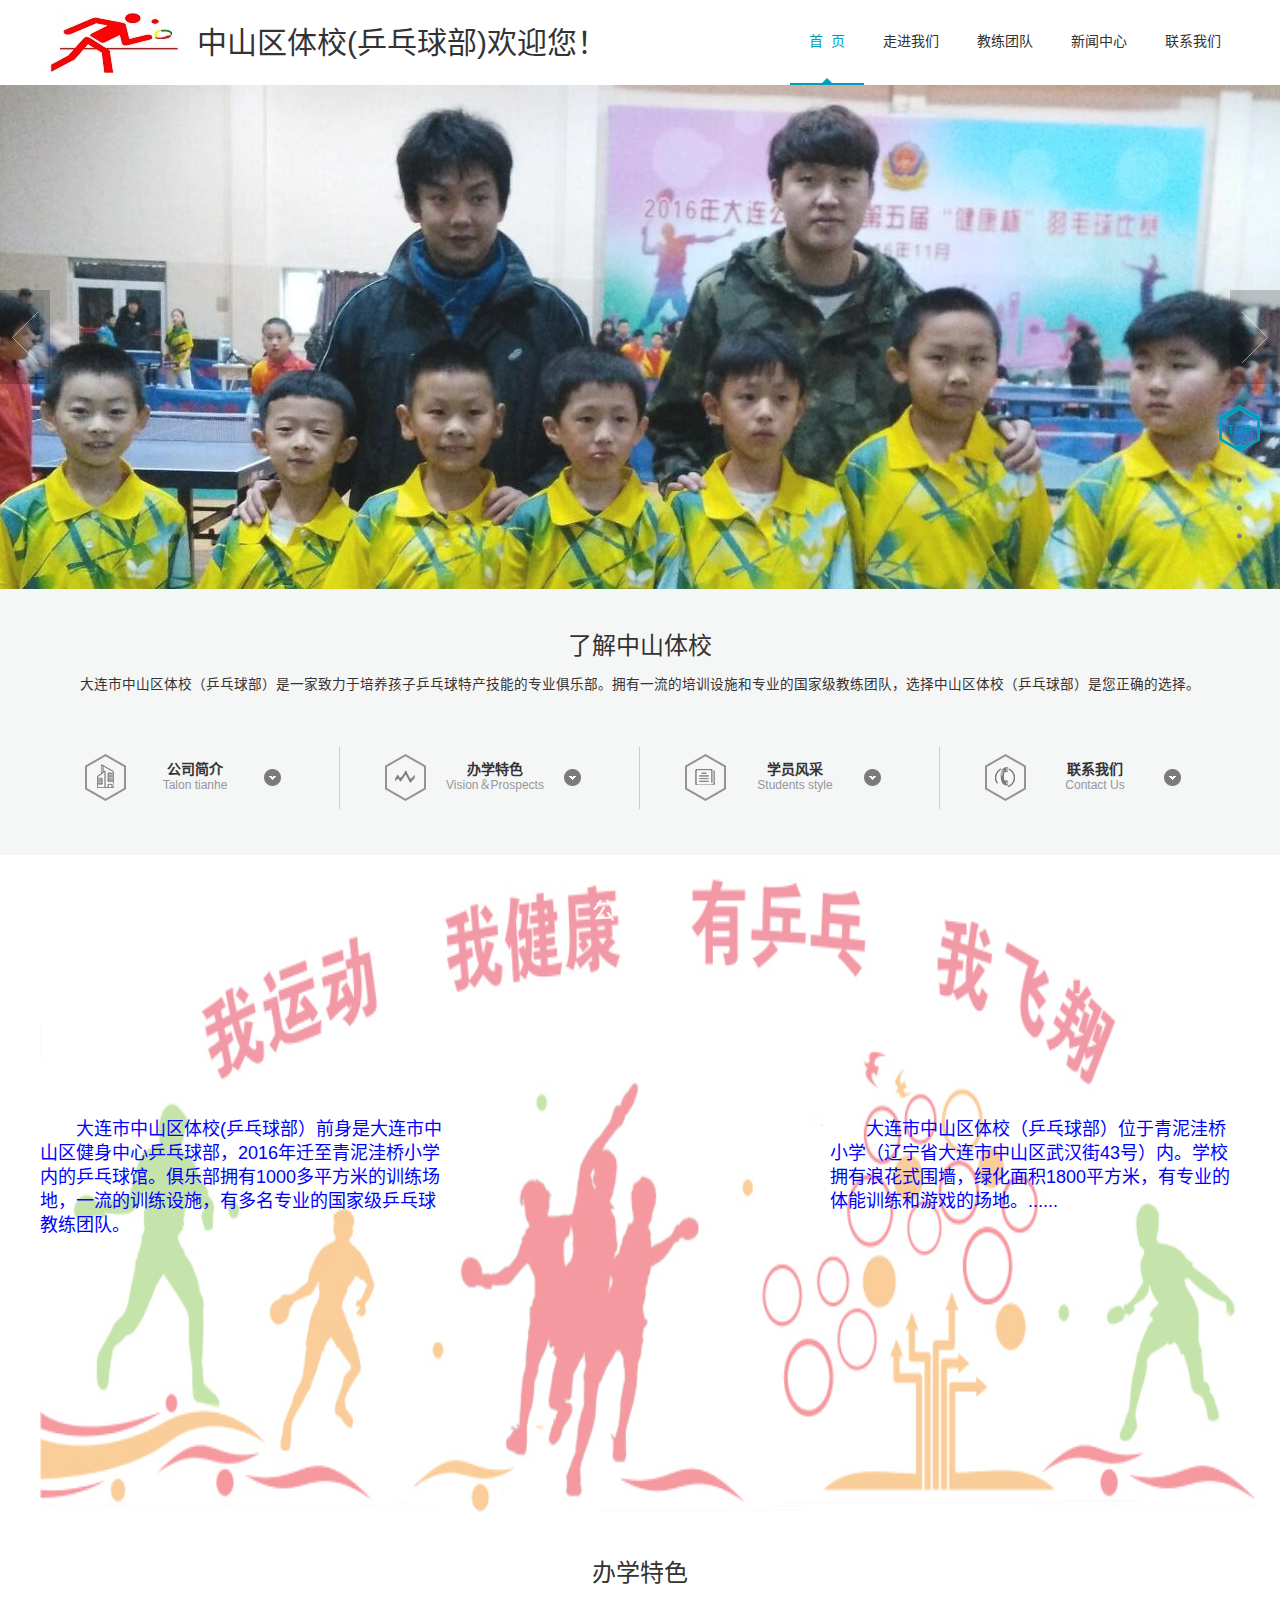
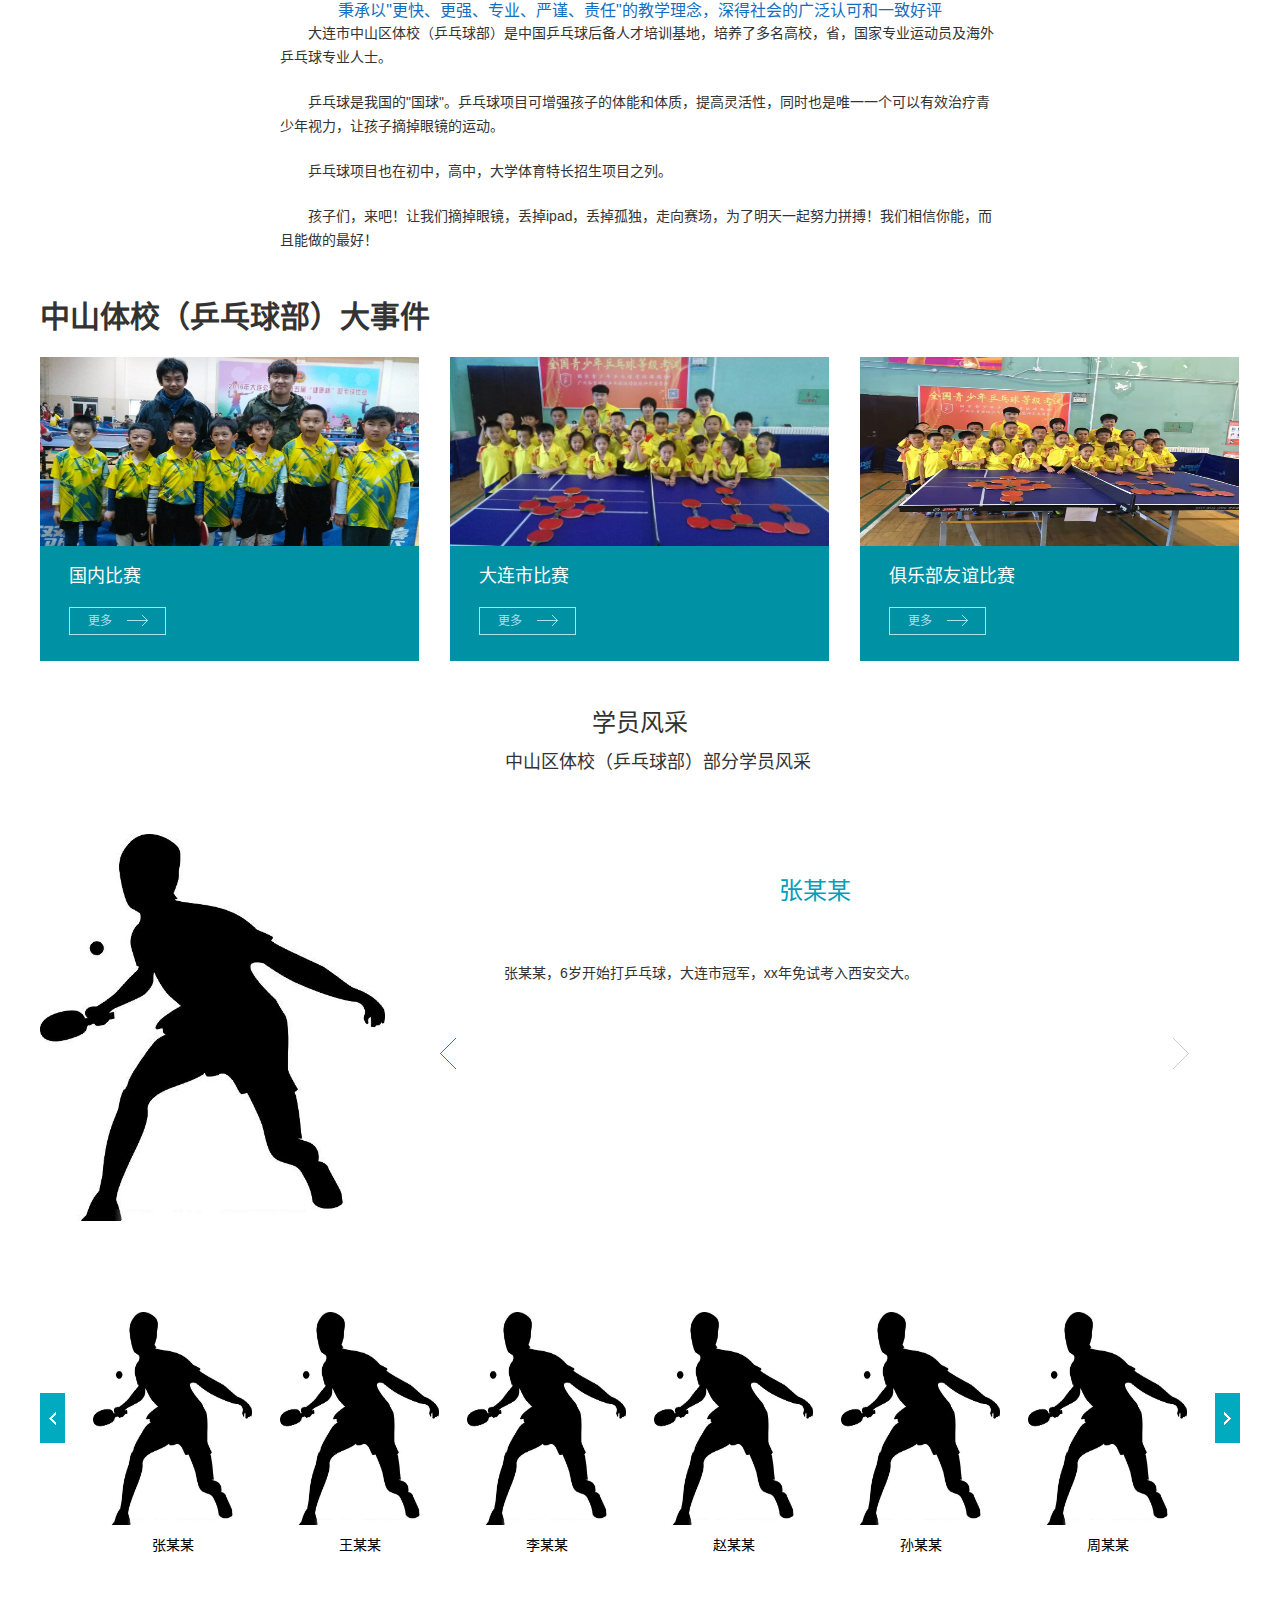
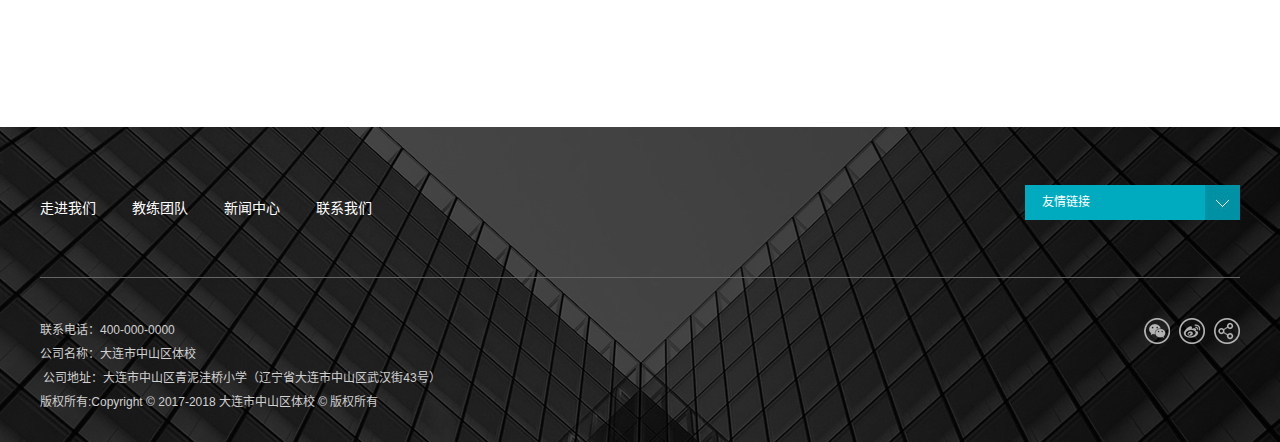
==== commit dc4f570b: "commit" ====
--- a/index.html
+++ b/index.html
@@ -4,9 +4,9 @@
 <meta http-equiv="Content-Type" content="text/html; charset=utf-8" />
 <meta http-equiv="X-UA-Compatible" content="IE=edge">
 <meta  name="viewport" content="width=device-width,initial-scale=1.0,minimum-scale=1.0, maximum-scale=1.0, user-scalable=no">
-<title>大连市中山区体校-乒乓球俱乐部</title>
+<title>大连市中山区体校(乒乓球部)</title>
 <meta name="keywords" content="大连市中山区乒乓球，大连乒乓球，乒乓球俱乐部" />
-  <meta name="description" content="大连市中山区体校，拥有多年的乒乓球教学经历，拥有宽敞的训练场地，一流的教练团队，培养的学员很多都进入重点高中，乃至重点大学。">
+  <meta name="description" content="大连市中山区体校（乒乓球部），拥有多年的乒乓球教学经历，拥有宽敞的训练场地，一流的教练团队，培养了多名高校，省，国家专业运动员及海内外乒乓球专业人士。">
 <meta name="author" content="dlzstx" />
 <script type="text/javascript" src="js/touchslide.1.1.js"></script>
 <script type="text/javascript" src="js/jq.mobi.min.js"></script>
@@ -48,6 +48,10 @@
             $.scrollTo('#thyw', 1000);
             $('#thyw').css('padding-top', '85px');
         });
+        $("#student-style").click(function () {
+            $.scrollTo('#studentStyle', 1000);
+            $('#studentStyle').css('padding-top', '85px');
+        });
        
     });
    
@@ -60,6 +64,7 @@
   <div class="w_1200">
     <div class="c_1200_1">
       <div class="logo"><a href="javascript:void(0);"><img src="picture/logo.jpg" width="153" height="60"></a></div>
+	  <div class="logo-text">中山区体校(乒乓球部)欢迎您！</div>
       <div class="r_menu">
         <div class="menu"  id="navSlide">
           <ul>
@@ -201,7 +206,7 @@
       <div class="title_1">
         <div class="tit_1">了解中山体校</div>
         <div class="text_1">
-          <p><span style="color: rgb(51, 51, 51); font-family: &#39;Microsoft YaHei&#39;, Helvetica, Arial, sans-serif; font-size: 13.63636302947998px; line-height: 23.99147605895996px; text-indent: 28px; background-color: rgb(246, 246, 246);">大连市中山区体校市一家致力于培养孩子乒乓球特产技能的专业俱乐部。拥有一流的培训设施和专业的教练团队，选择中山体校是您正确的选择。</span></p>
+          <p><span style="color: rgb(51, 51, 51); font-family: &#39;Microsoft YaHei&#39;, Helvetica, Arial, sans-serif; font-size: 13.63636302947998px; line-height: 23.99147605895996px; text-indent: 28px; background-color: rgb(246, 246, 246);">大连市中山区体校（乒乓球部）是一家致力于培养孩子乒乓球特产技能的专业俱乐部。拥有一流的培训设施和专业的国家级教练团队，选择中山区体校（乒乓球部）是您正确的选择。</span></p>
         </div>
       </div>
       <div class="t_1200_1">
@@ -221,11 +226,11 @@
           </div>
           <div class="l_17"></div>
         </div>
-        <div class="li_6" onClick="window.location.href='news.html'" style="cursor:hand ">
+        <div class="li_6" id="student-style">
           <div class="l_41"><a href="#" class="bg41_3"></a></div>
           <div class="l_140">
-            <div class="t_140_1"><a href="#">新闻中心</a> </div>
-            <div class="t_140_2"><a href="#">Latest News</a></div>
+            <div class="t_140_1"><a href="#">学员风采</a> </div>
+            <div class="t_140_2"><a href="#">Students style</a></div>
           </div>
           <div class="l_17"></div>
         </div>
@@ -261,14 +266,14 @@
       <div class="l_410">
         <div class="t_410_1"><br/>
         </div>
-        <div class="t_410_3">大连市中山区青泥洼桥小学是一所具有90多年校史而新迁建的学校，1998年12月19日投资1200万元建校，1999年6月2日启用新校舍上课，学校占地面积8556平方米。</div>
+        <div class="t_410_3">大连市中山区体校(乒乓球部）前身是大连市中山区健身中心乒乓球部，2016年迁至青泥洼桥小学内的乒乓球馆。俱乐部拥有1000多平方米的训练场地，一流的训练设施，有多名专业的国家级乒乓球教练团队。</div>
       </div>
       <div class="r_410">
         <div class="tr_410_1"><br/>
         </div>
         <p><br/>
         </p>
-        <div class="tr_410_3">校园有浪花市围墙，绿化面积1800平方米，生均2平方米，有鲜花绿草地，花树，有小植物园，有汉白玉雕像一尊，校园假山喷水池一个，是一座花园式学校。......</div>
+        <div class="tr_410_3">大连市中山区体校（乒乓球部）位于青泥洼桥小学（辽宁省大连市中山区武汉街43号）内。学校拥有浪花式围墙，绿化面积1800平方米，有专业的体能训练和游戏的场地。......</div>
         <p><br/>
         </p>
         <!--
@@ -304,13 +309,13 @@
           <div class="text_3">
             <div class="l_tit">
               <p class="main-desc">秉承以&quot;更快、更强、专业、严谨、责任&quot;的教学理念，深得社会的广泛认可和一致好评</p>
-              <p class="main-content">学校管理突出服务促发展，全校教师树立一种观念（学生就是上帝，我们的工作一切为了学生，为了一切学生，为了学生一切）许下一个承诺（只要室学生发展需要的我们都尽最大努力去作）,<br>实行八种服务（耐心服务、热情微笑服务、幽默服务、激励服务、冷静服务、无批评服务、脚心服务、爱心服务）千方百计为学生成才服务，为社会育人服务。</p>
+              <p class="main-content">大连市中山区体校（乒乓球部）是中国乒乓球后备人才培训基地，培养了多名高校，省，国家专业运动员及海外乒乓球专业人士。</p>
               <br>
-              <p class="main-content">这是一所体育特色学校，以出成绩、出人才、保健康为目标；以青泥娃娃与足球有灵、与体育共存、以健康观在为共勉。多年来省命名的体育传统学校、大连市足球学校，九七年被评为辽宁省群众体育先进单位，九八年又获得辽宁省业训先进单位的殊荣，取得过市长杯足球赛男女足双第一的好成绩，九九年获得大连市田径重点学校。<br>多年来为国家、省、市培养了张恩华、魏意民、徐弘等200多名运动员，多次被评为市防近防龋先进单位。</p>
+              <p class="main-content">乒乓球是我国的&quot;国球&quot;。乒乓球项目可增强孩子的体能和体质，提高灵活性，同时也是唯一一个可以有效治疗青少年视力，让孩子摘掉眼镜的运动。</p>
               <br>
-              <p class="main-content">学校又以丰富多彩的少先队活动见长，曾被评为大连市雏鹰大队、红领巾示范学校、中山区德育先进学校、科技、科研先进单位。<br>近三年来，先后开展了《与文明结缘》《求美》《把根留住》主题系列活动，及心理健康培养，对提高学生的思想道德素质起到了良好的促进作用。</p>
+              <p class="main-content">乒乓球项目也在初中，高中，大学体育特长招生项目之列。</p>
               <br>
-              <p class="main-content">目前全校正在齐心协力实施素质教育，注重科研兴校，深化教学改革，积极减负、提质、实践、创新、争创一流。</p>
+              <p class="main-content">孩子们，来吧！让我们摘掉眼镜，丢掉ipad，丢掉孤独，走向赛场，为了明天一起努力拼搏！我们相信你能，而且能做的最好！</p>
             </div>
             <!--
             <div class="r_more"><a href="#" class="a_more">了解更多项目&nbsp;&nbsp;<img src="picture/main_img10.png" width="4" height="7"></a> </div>
@@ -318,7 +323,7 @@
           </div>
         </div>
         <div class="t_1200_3">
-          <h2>中山体校大事件</h2>
+          <h2>中山体校（乒乓球部）大事件</h2>
           <ul>
             
             <li>
@@ -383,17 +388,20 @@
       </div>
     </div>
   </div>
-  <!--首页最新动态-->
-  <div class="w_0100" id="xwdt">
+  <!--首页学员风采-->
+  <div class="w_0100" id="studentStyle">
     <div class="w_1200">
       <div class="c_1200_4">
         <div class="title_3">
-          <div class="tit_3">最新动态</div>
+          <div class="tit_3">学员风采</div>
           <div class="text_3">
-            <div class="l_tit latest-news-content">大连市中山区体校最新活动动态</div>
-            <div class="r_more"><a href="news.html" class="a_more">了解更多动态&nbsp;&nbsp;<img src="picture/main_img10.png" width="4" height="7"></a> </div>
+            <div class="l_tit latest-news-content">中山区体校（乒乓球部）部分学员风采</div>
+            <!--
+			<div class="r_more"><a href="news.html" class="a_more">了解更多动态&nbsp;&nbsp;<img src="picture/main_img10.png" width="4" height="7"></a> </div>
+			-->
           </div>
         </div>
+		<!--
         <div class="t_1200_4">
           <ul>
             <li class="bg1">
@@ -424,6 +432,633 @@
           </ul>
         </div>
         <div class="btn_0100"><a href="news.html" class="a_more">了解更多&nbsp;&nbsp;<img src="picture/main_img10.png" width="4" height="7"></a> </div>
+		-->
+		
+<!-- 学员风采 start  -->
+            <div class="t_1200_19">
+                <!--pc学员风采滚动-->
+                <div class="slide_team">
+                    <div class="bd">
+                        <ul>
+                            <li class="team_show">
+                                <div class="l_345"><img src="picture/student_1.jpg" width="100%"></div>
+                                <div class="r_851">
+                                    <div class="t_621_1">
+                                        <div class="name_621">张某某</div>
+                                    </div>
+                                    <div class="text_621">
+                                        <p>
+                                            张某某，6岁开始打乒乓球，大连市冠军，xx年免试考入西安交大。
+                                        </p>
+                                    </div>
+                                </div>
+                            </li>
+                            <li class="team_show">
+                                <div class="l_345"><img src="picture/student_2.jpg" width="100%"></div>
+                                <div class="r_851">
+                                    <div class="t_621_1">
+                                        <div class="name_621">王某某</div>
+                                    </div>
+                                    <div class="text_621">
+                                        <p>
+                                            王某某，6岁开始打乒乓球，大连市冠军，xx年被选入国家队。
+                                        </p>
+                                    </div>
+                                </div>
+                            </li>
+                            <li class="team_show">
+                                <div class="l_345"><img src="picture/student_3.jpg" width="100%"></div>
+                                <div class="r_851">
+                                    <div class="t_621_1">
+                                        <div class="name_621">李某某</div>
+                                    </div>
+                                    <div class="text_621">
+                                        <p>
+                                            李某某，5岁开始打乒乓球，中国男子乒乓球队运动员。
+                                        </p>
+                                    </div>
+                                </div>
+                            </li>
+                            <li class="team_show">
+                                <div class="l_345"><img src="picture/student_4.jpg" width="100%"></div>
+                                <div class="r_851">
+                                    <div class="t_621_1">
+                                        <div class="name_621">赵某某</div>
+                                    </div>
+                                    <div class="text_621">
+                                        <p>
+                                            5岁开始打乒乓球；1996年进入八一队；1998年底入选国家二队，1999年亚洲少年锦标赛男单冠军；2000年初升入一队。2004年雅典奥运会不敌柳承敏（韩国），获得男单亚军。2008年北京奥运会男单亚军。2008年世乒赛男单冠军，2009年世乒赛男单冠军，2010年世界杯男单冠军，2010年广州亚运会男子双打冠军。2011年8月27日，入驻国际乒联名人堂。2011年，王皓第四次接近世乒赛男单冠军，惜败队友张继科。2012年伦敦奥运会，乒乓球男子单打亚军。王皓携手张继科、马龙在乒乓球男子团体赛中获得冠军。
+                                        </p>
+                                    </div>
+                                </div>
+                            </li>
+                            <li class="team_show">
+                                <div class="l_345"><img src="picture/student_5.jpg" width="100%"></div>
+                                <div class="r_851">
+                                    <div class="t_621_1">
+                                        <div class="name_621">孙某某</div>
+                                    </div>
+                                    <div class="text_621">
+                                        <p>
+                                            孙某某，6岁开始打乒乓球，2016年，特招进入24中学。
+                                        </p>
+                                    </div>
+                                </div>
+                            </li>
+                            <li class="team_show">
+                                <div class="l_345"><img src="picture/student_6.jpg" width="100%"></div>
+                                <div class="r_851">
+                                    <div class="t_621_1">
+                                        <div class="name_621">周某某</div>
+                                    </div>
+                                    <div class="text_621">
+                                        <p>
+                                            周某某，6岁开始打乒乓球，2017年即将特招进入育明高级中学。
+                                        </p>
+                                    </div>
+                                </div>
+                            </li>
+                        </ul>
+                        <div class="l_prev prev"></div>
+                        <div class="r_next next"></div>
+                    </div>
+                    <div class="hd picScroll-left">
+                        <!--pc下边滚动-->
+                        <div class="team_box">
+                            <ul>
+                                <li>
+                                    <div class="img_team">
+                                        <a href="javascript:;">
+                                            <img src="picture/student_1.jpg"  width="100%">
+                                        </a>
+                                    </div>
+                                    <div class="tit_team">
+                                        <a href="javascript:;">
+                                            <nobr>张某某</nobr>
+                                        </a>
+                                    </div>
+                                </li>
+                                <li>
+                                    <div class="img_team">
+                                        <a href="javascript:;">
+                                            <img src="picture/student_2.jpg" width="100%">
+                                        </a>
+                                    </div>
+                                    <div class="tit_team">
+                                        <a href="javascript:;">
+                                            <nobr>王某某</nobr>
+                                        </a>
+                                    </div>
+                                </li>
+                                <li>
+                                    <div class="img_team">
+                                        <a href="javascript:;">
+                                            <img src="picture/student_3.jpg" width="100%">
+                                        </a>
+                                    </div>
+                                    <div class="tit_team">
+                                        <a href="javascript:;">
+                                            <nobr>李某某</nobr>
+                                        </a>
+                                    </div>
+                                </li>
+                                <li>
+                                    <div class="img_team">
+                                        <a href="javascript:;">
+                                            <img src="picture/student_4.jpg" width="100%">
+                                        </a>
+                                    </div>
+                                    <div class="tit_team">
+                                        <a href="javascript:;">
+                                            <nobr>赵某某</nobr>
+                                        </a>
+                                    </div>
+                                </li>
+                                <li>
+                                    <div class="img_team">
+                                        <a href="javascript:;">
+                                            <img src="picture/student_5.jpg" width="100%">
+                                        </a>
+                                    </div>
+                                    <div class="tit_team">
+                                        <a href="javascript:;">
+                                            <nobr>孙某某</nobr>
+                                        </a>
+                                    </div>
+                                </li>
+                                <li>
+                                    <div class="img_team">
+                                        <a href="javascript:;">
+                                            <img src="picture/student_6.jpg" width="100%">
+                                        </a>
+                                    </div>
+                                    <div class="tit_team">
+                                        <a href="javascript:;">
+                                            <nobr>周某某</nobr>
+                                        </a>
+                                    </div>
+                                </li>
+                            </ul>
+                            <div class="d_prev"></div>
+                            <div class="d_next"></div>
+                        </div>
+                    </div>
+                </div>
+                <script type="text/javascript">
+                    var sss = 0;
+                    jQuery(".slide_team").slide({
+                        titCell: ".team_box li",
+                        mainCell: ".bd ul",
+                        effect: "fold",
+                        autoPlay: false,
+                        delayTime: 200,
+                        pnLoop: false,
+                        trigger: "click",
+                        startFun: function (i, p) {
+                            if (i % 5 == 0) {
+                                if (sss < i) {
+                                    jQuery(".slide_team .d_next").click();
+                                }
+                                else {
+                                    jQuery(".slide_team .d_prev").click();
+                                }
+                            }
+                            sss = i;
+                        }
+                    });
+                    jQuery(".slide_team .team_box").slide({
+                        mainCell: "ul",
+                        delayTime: 100,
+                        vis: 6,
+                        scroll: 5,
+                        effect: "left",
+                        autoPage: true,
+                        prevCell: ".d_prev",
+                        nextCell: ".d_next",
+                        pnLoop: false
+                    });
+
+                </script>
+                <!--pc学员风采滚动结束-->
+                <!--pad学员风采滚动-->
+                <div class="slide_team_pad">
+                    <div class="bd">
+                        <ul>
+                            <li class="team_show">
+                                <div class="l_345">
+                                    <img src="picture/student_1.jpg" width="100%">
+                                </div>
+                                <div class="r_851">
+                                    <div class="t_621_1">
+                                        <div class="name_621">张某某</div>
+                                    </div>
+                                    <div class="text_621">
+                                        <p>
+                                            张某某，6岁开始打乒乓球，大连市冠军，xx年免试考入西安交大。
+                                        </p>
+                                    </div>
+                                </div>
+                            </li>
+                            <li class="team_show">
+                                <div class="l_345"><img src="picture/student_2.jpg" width="100%"></div>
+                                <div class="r_851">
+                                    <div class="t_621_1">
+                                        <div class="name_621">王某某</div>
+                                    </div>
+                                    <div class="text_621">
+                                        <p>
+                                            王某某，6岁开始打乒乓球，大连市冠军，xx年被选入国家队。
+                                        </p>
+                                    </div>
+                                </div>
+                            </li>
+                            <li class="team_show">
+                                <div class="l_345"><img src="picture/student_3.jpg" width="100%"></div>
+                                <div class="r_851">
+                                    <div class="t_621_1">
+                                        <div class="name_621">李某某</div>
+                                    </div>
+                                    <div class="text_621">
+                                        <p>
+                                            李某某，5岁开始打乒乓球，中国男子乒乓球队运动员。
+                                        </p>
+                                    </div>
+                                </div>
+                            </li>
+                            <li class="team_show">
+                                <div class="l_345"><img src="picture/student_4.jpg" width="100%"></div>
+                                <div class="r_851">
+                                    <div class="t_621_1">
+                                        <div class="name_621">赵某某</div>
+                                    </div>
+                                    <div class="text_621">
+                                        <p>
+                                            5岁开始打乒乓球；1996年进入八一队；1998年底入选国家二队，1999年亚洲少年锦标赛男单冠军；2000年初升入一队。2004年雅典奥运会不敌柳承敏（韩国），获得男单亚军。2008年北京奥运会男单亚军。2008年世乒赛男单冠军，2009年世乒赛男单冠军，2010年世界杯男单冠军，2010年广州亚运会男子双打冠军。2011年8月27日，入驻国际乒联名人堂。2011年，王皓第四次接近世乒赛男单冠军，惜败队友张继科。2012年伦敦奥运会，乒乓球男子单打亚军。王皓携手张继科、马龙在乒乓球男子团体赛中获得冠军。
+                                        </p>
+                                    </div>
+                                </div>
+                            </li>
+                            <li class="team_show">
+                                <div class="l_345"><img src="picture/student_5.jpg" width="100%"></div>
+                                <div class="r_851">
+                                    <div class="t_621_1">
+                                        <div class="name_621">孙某某</div>
+                                    </div>
+                                    <div class="text_621">
+                                        <p>
+                                            孙某某，6岁开始打乒乓球，2016年，特招进入24中学。
+                                        </p>
+                                    </div>
+                                </div>
+                            </li>
+                            <li class="team_show">
+                                <div class="l_345"><img src="picture/student_6.jpg" width="100%"></div>
+                                <div class="r_851">
+                                    <div class="t_621_1">
+                                        <div class="name_621">周某某</div>
+                                    </div>
+                                    <div class="text_621">
+                                        <p>
+                                            周某某，6岁开始打乒乓球，2017年即将特招进入育明高级中学。
+                                        </p>
+                                    </div>
+                                </div>
+                            </li>
+                        </ul>
+                        <div class="l_prev prev"></div>
+                        <div class="r_next next"></div>
+                    </div>
+                    <div class="hd  picScroll-pad">
+                        <!--pad下边滚动-->
+                        <div class="team_boxpad">
+                            <ul>
+                                <li>
+                                    <div class="img_team">
+                                        <a href="javascript:;">
+                                            <img src="picture/student_1.jpg" width="100%">
+                                        </a>
+                                    </div>
+                                    <div class="tit_team">
+                                        <a href="javascript:;">
+                                            <nobr>张某某</nobr>
+                                        </a>
+                                    </div>
+                                </li>
+                                <li>
+                                    <div class="img_team">
+                                        <a href="javascript:;">
+                                            <img src="picture/student_2.jpg" width="100%">
+                                        </a>
+                                    </div>
+                                    <div class="tit_team">
+                                        <a href="javascript:;">
+                                            <nobr>王某某</nobr>
+                                        </a>
+                                    </div>
+                                </li>
+                                <li>
+                                    <div class="img_team">
+                                        <a href="javascript:;">
+                                            <img src="picture/student_3.jpg" width="100%">
+                                        </a>
+                                    </div>
+                                    <div class="tit_team">
+                                        <a href="javascript:;">
+                                            <nobr>李某某</nobr>
+                                        </a>
+                                    </div>
+                                </li>
+                                <li>
+                                    <div class="img_team">
+                                        <a href="javascript:;">
+                                            <img src="picture/student_4.jpg" width="100%">
+                                        </a>
+                                    </div>
+                                    <div class="tit_team">
+                                        <a href="javascript:;">
+                                            <nobr>赵某某</nobr>
+                                        </a>
+                                    </div>
+                                </li>
+                                <li>
+                                    <div class="img_team">
+                                        <a href="javascript:;">
+                                            <img src="picture/student_5.jpg" width="100%">
+                                        </a>
+                                    </div>
+                                    <div class="tit_team">
+                                        <a href="javascript:;">
+                                            <nobr>孙某某</nobr>
+                                        </a>
+                                    </div>
+                                </li>
+                                <li>
+                                    <div class="img_team">
+                                        <a href="javascript:;">
+                                            <img src="picture/student_6.jpg" width="100%">
+                                        </a>
+                                    </div>
+                                    <div class="tit_team">
+                                        <a href="javascript:;">
+                                            <nobr>周某某</nobr>
+                                        </a>
+                                    </div>
+                                </li>
+								
+
+                            </ul>
+                            <div class="d_prev"></div>
+                            <div class="d_next"></div>
+                        </div>
+                    </div>
+                </div>
+                <script type="text/javascript">
+                    var sss = 0;
+                    jQuery(".slide_team_pad").slide({
+                        titCell: ".team_boxpad li",
+                        mainCell: ".bd ul",
+                        effect: "fold",
+                        autoPlay: false,
+                        delayTime: 200,
+                        pnLoop: false,
+                        trigger: "click",
+                        startFun: function (i, p) {
+                            if (i % 4 == 0) {
+                                if (sss < i) {
+                                    jQuery(".slide_team_pad .d_next").click();
+                                }
+                                else {
+                                    jQuery(".slide_team_pad .d_prev").click();
+                                }
+                            }
+                            sss = i;
+                        }
+                    });
+                    jQuery(".slide_team_pad .team_boxpad").slide({
+                        mainCell: "ul",
+                        delayTime: 100,
+                        vis: 5,
+                        scroll: 4,
+                        effect: "left",
+                        autoPage: true,
+                        prevCell: ".d_prev",
+                        nextCell: ".d_next",
+                        pnLoop: false
+                    });
+
+                </script>
+                <!--pad学员风采滚动结束-->
+                <!--phone学员风采滚动-->
+                <div class="slide_team_phone">
+                    <div class="bd">
+                        <ul>
+                            <li class="team_show">
+                                <div class="l_345"><img src="picture/student_1.jpg" width="100%"></div>
+                                <div class="r_851">
+                                    <div class="t_621_1">
+                                        <div class="name_621">张某某</div>
+                                    </div>
+                                    <div class="text_621">
+                                        <p>
+                                            张某某，6岁开始打乒乓球，大连市冠军，xx年免试考入西安交大。
+                                        </p>
+                                    </div>
+                                </div>
+                            </li>
+                            <li class="team_show">
+                                <div class="l_345"><img src="picture/student_2.jpg" width="100%"></div>
+                                <div class="r_851">
+                                    <div class="t_621_1">
+                                        <div class="name_621">王某某</div>
+                                    </div>
+                                    <div class="text_621">
+                                        <p>
+                                            王某某，6岁开始打乒乓球，大连市冠军，xx年被选入国家队。
+                                        </p>
+                                    </div>
+                                </div>
+                            </li>
+                            <li class="team_show">
+                                <div class="l_345"><img src="picture/student_3.jpg" width="100%"></div>
+                                <div class="r_851">
+                                    <div class="t_621_1">
+                                        <div class="name_621">李某某</div>
+                                    </div>
+                                    <div class="text_621">
+                                        <p>
+                                            李某某，5岁开始打乒乓球，中国男子乒乓球队运动员。
+                                        </p>
+                                    </div>
+                                </div>
+                            </li>
+                            <li class="team_show">
+                                <div class="l_345"><img src="picture/student_4.jpg" width="100%"></div>
+                                <div class="r_851">
+                                    <div class="t_621_1">
+                                        <div class="name_621">赵某某</div>
+                                    </div>
+                                    <div class="text_621">
+                                        <p>
+                                            赵某某，5岁开始打乒乓球；1996年进入八一队；1998年底入选国家二队，1999年亚洲少年锦标赛男单冠军；2000年初升入一队。2004年雅典奥运会不敌柳承敏（韩国），获得男单亚军。2008年北京奥运会男单亚军。2008年世乒赛男单冠军，2009年世乒赛男单冠军，2010年世界杯男单冠军，2010年广州亚运会男子双打冠军。2011年8月27日，入驻国际乒联名人堂。2011年，王皓第四次接近世乒赛男单冠军，惜败队友张继科。2012年伦敦奥运会，乒乓球男子单打亚军。王皓携手张继科、马龙在乒乓球男子团体赛中获得冠军。
+                                        </p>
+                                    </div>
+                                </div>
+                            </li>
+                            <li class="team_show">
+                                <div class="l_345"><img src="picture/student_5.jpg" width="100%"></div>
+                                <div class="r_851">
+                                    <div class="t_621_1">
+                                        <div class="name_621">孙某某</div>
+                                    </div>
+                                    <div class="text_621">
+                                        <p>
+                                            孙某某，6岁开始打乒乓球，2016年，特招进入24中学。
+                                        </p>
+                                    </div>
+                                </div>
+                            </li>
+                            <li class="team_show">
+                                <div class="l_345"><img src="picture/student_6.jpg" width="100%"></div>
+                                <div class="r_851">
+                                    <div class="t_621_1">
+                                        <div class="name_621">周某某</div>
+                                    </div>
+                                    <div class="text_621">
+                                        <p>
+                                            周某某，6岁开始打乒乓球，2017年即将特招进入育明高级中学。
+                                        </p>
+                                    </div>
+                                </div>
+                            </li>
+							
+							
+                        </ul>
+                        <div class="l_prev prev"></div>
+                        <div class="r_next next"></div>
+                    </div>
+                    <div class="hd  picScroll-phone">
+                        <!--phone下边滚动-->
+                        <div class="team_boxphone">
+                            <ul>
+                                <li>
+                                    <div class="img_team">
+                                        <a href="javascript:;">
+                                            <img src="picture/student_1.jpg" width="100%">
+                                        </a>
+                                    </div>
+                                    <div class="tit_team">
+                                        <a href="javascript:;">
+                                            <nobr>张某某</nobr>
+                                        </a>
+                                    </div>
+                                </li>
+                                <li>
+                                    <div class="img_team">
+                                        <a href="javascript:;">
+                                            <img src="picture/student_2.jpg" width="100%">
+                                        </a>
+                                    </div>
+                                    <div class="tit_team">
+                                        <a href="javascript:;">
+                                            <nobr>王某某</nobr>
+                                        </a>
+                                    </div>
+                                </li>
+                                <li>
+                                    <div class="img_team">
+                                        <a href="javascript:;">
+                                            <img src="picture/student_3.jpg" width="100%">
+                                        </a>
+                                    </div>
+                                    <div class="tit_team">
+                                        <a href="javascript:;">
+                                            <nobr>李某某</nobr>
+                                        </a>
+                                    </div>
+                                </li>
+                                <li>
+                                    <div class="img_team">
+                                        <a href="javascript:;">
+                                            <img src="picture/student_4.jpg" width="100%">
+                                        </a>
+                                    </div>
+                                    <div class="tit_team">
+                                        <a href="javascript:;">
+                                            <nobr>赵某某</nobr>
+                                        </a>
+                                    </div>
+                                </li>
+                                <li>
+                                    <div class="img_team">
+                                        <a href="javascript:;">
+                                            <img src="picture/student_5.jpg" width="100%">
+                                        </a>
+                                    </div>
+                                    <div class="tit_team">
+                                        <a href="javascript:;">
+                                            <nobr>孙某某</nobr>
+                                        </a>
+                                    </div>
+                                </li>
+                                <li>
+                                    <div class="img_team">
+                                        <a href="javascript:;">
+                                            <img src="picture/student_6.jpg" width="100%">
+                                        </a>
+                                    </div>
+                                    <div class="tit_team">
+                                        <a href="javascript:;">
+                                            <nobr>周某某</nobr>
+                                        </a>
+                                    </div>
+                                </li>
+								
+								
+                            </ul>
+                            <div class="d_prev" style="opacity:0;"></div>
+                            <div class="d_next" style="opacity:0;"></div>
+                        </div>
+                    </div>
+                </div>
+                <script type="text/javascript">
+                    var sss = 0;
+                    jQuery(".slide_team_phone").slide({
+                        titCell: ".team_boxphone li",
+                        mainCell: ".bd ul",
+                        effect: "fold",
+                        autoPlay: false,
+                        delayTime: 200,
+                        pnLoop: false,
+                        trigger: "click",
+                        startFun: function (i, p) {
+                            if (i % 4 == 0) {
+                                if (sss < i) {
+                                    jQuery(".slide_team_phone .d_next").click();
+                                }
+                                else {
+                                    jQuery(".slide_team_phone .d_prev").click();
+                                }
+                            }
+                            sss = i;
+                        }
+                    });
+                    jQuery(".slide_team_phone .team_boxphone").slide({
+                        mainCell: "ul",
+                        delayTime: 100,
+                        vis: 5,
+                        scroll: 4,
+                        effect: "left",
+                        autoPage: true,
+                        prevCell: ".d_prev",
+                        nextCell: ".d_next",
+                        pnLoop: false
+                    });
+
+                </script>
+                <!--phone学员风采滚动结束-->
+
+        </div>
+<!-- 学员风采 end   -->				
       </div>
     </div>
   </div>
@@ -441,7 +1076,7 @@
       <div class="pf_left_text">办学特色</div>
       </a></div>
     <div class="con_15_1"><a href="#" id="xwdt_h">
-      <div class="pf_left_text">最新动态</div>
+      <div class="pf_left_text">学员风采</div>
       </a></div>
   </div>
 </div>
@@ -462,8 +1097,13 @@
             <div class="pz_select_2"  > <span>友情链接</span>
               <ul>
              
-                <li class="option"><a href="http://site.ageqin.cn/" target="_blank">百度</a> </li>
-                
+                <li class="option"><a href="https://www.szppq.com/" target="_blank">乒乓球等级考试平台</a> </li>
+                <li class="option"><a href="http://www.sport.gov.cn/" target="_blank">国家体育总局</a> </li>
+				<li class="option"><a href="http://pyzx.sport.gov.cn/" target="_blank">国家乒羽中心</a> </li>
+				<li class="option"><a href="http://www.ittf.com/" target="_blank">国际乒联</a> </li>
+				<li class="option"><a href="http://www.ctta.cn/" target="_blank">中国乒乓球协会</a> </li>
+				<li class="option"><a href="http://www.cassi.org.cn/" target="_blank">中国社会体育指导员协会</a> </li>
+				<li class="option"><a href="http://www.sportsol.com.cn/" target="_blank">中国体育在线</a> </li>
               </ul>
               <input name="ShowType" id="ShowType" type="hidden" value="" />
             </div>
@@ -529,7 +1169,13 @@
           <div class="l_45">
             <div class="pz_select_3"  > <span>友情链接</span>
               <ul>
-                <li> <a href="http://www.baidu.com/" target="_blank">百度</a>  </li>
+                                <li class="option"><a href="https://www.szppq.com/" target="_blank">乒乓球等级考试平台</a> </li>
+                <li class="option"><a href="http://www.sport.gov.cn/" target="_blank">国家体育总局</a> </li>
+				<li class="option"><a href="http://pyzx.sport.gov.cn/" target="_blank">国家乒羽中心</a> </li>
+				<li class="option"><a href="http://www.ittf.com/" target="_blank">国际乒联</a> </li>
+				<li class="option"><a href="http://www.ctta.cn/" target="_blank">中国乒乓球协会</a> </li>
+				<li class="option"><a href="http://www.cassi.org.cn/" target="_blank">中国社会体育指导员协会</a> </li>
+				<li class="option"><a href="http://www.sportsol.com.cn/" target="_blank">中国体育在线</a> </li>
                 
               </ul>
               <input name="ShowType" id="Hidden1" type="hidden" value="" />
@@ -585,5 +1231,6 @@
     </div>
   </div>
 </div>
+</div>
 </body>
 </html> 
--- a/css/style.css
+++ b/css/style.css
@@ -135,6 +135,47 @@
 	height: 60px;
 	margin: 13px 0 12px 0;
 }
+.logo-text {
+	float: left;
+	height: 60px;
+	margin: 13px 0 12px 12px;
+	line-height: 60px;
+	color: #333333;
+	font-size: 24px;
+	text-align: center;
+}
+@media screen and (max-width:1000px) {
+	.logo-text {
+		margin: 13px 0 4px 4px;
+		font-size:250%;
+	}
+}
+@media screen and (min-width: 960px) and (max-width: 9999px) {
+	.logo-text {
+		margin: 13px 0 4px 4px;
+		font-size:250%;
+	}
+}
+@media screen and (min-width: 768px) and (max-width: 959px) {
+	.logo-text {
+		margin: 13px 0 4px 4px;
+		font-size:180%;
+	}
+}
+@media only screen and (min-width: 480px) and (max-width: 767px){
+	.logo-text {
+		margin: 13px 0 4px 4px;
+		font-size:20%;
+	}
+}
+
+ @media screen and (max-width:480px) {
+	.logo-text {
+		display:none;
+	}
+
+}
+ 
 .r_menu {
 	float: right;
 	height: 74px;
@@ -2552,6 +2593,7 @@
 .c_1200_1 {
 	padding: 0 1%;
 }
+
 /*menu 效果*/
 .menu ul .nli_1 span .l1_a {
 	padding: 0 13px 7px 13px;
@@ -5730,4 +5772,90 @@
   font:3em arial,simsun,sans-serif; 
   font-weight:bolder; 
   float:left; 
+}
+
+/*************************************/
+
+#img_box {
+    width: 100%;
+}
+#img_box>:first-child {
+    margin-left: -4%;
+}
+
+@media screen and (max-width:1000px) {
+#img_box>:first-child {
+    margin-left: -4%;
+}
+}
+@media screen and (min-width: 960px) and (max-width: 9999px) {
+#img_box>:first-child {
+    margin-left: -4%;
+}
+}
+@media screen and (min-width: 768px) and (max-width: 959px) {
+#img_box>:first-child {
+    margin-left: -6%;
+}
+}
+@media only screen and (min-width: 480px) and (max-width: 767px){
+#img_box>:first-child {
+    margin-left: -8%;
+}
+}
+
+ @media screen and (max-width:480px) {
+#img_box>:first-child {
+    margin-left: -10%;
+}
+
+}
+
+
+.marginRightBox {
+    margin-right: 55px;
+    margin-top: 20px;
+    float: left;
+    width: 261px;
+    height: 240px;
+    margin-bottom: 50px;
+    text-align: center;
+    font-size: 0px;
+}
+.con_div {
+    height: 40px;
+    width: 278px;
+    border: 1px solid #ccc;
+    border-top: 0px;
+    line-height: 40px;
+    font-size: 16px;
+    white-space: nowrap;
+    text-overflow: ellipsis;
+    overflow: hidden;
+}
+
+.img_div {
+    position: relative;
+}
+.img_div .play {
+    position: absolute;
+    z-index: 10;
+    width: 55px;
+    height: 55px;
+    top: 50%;
+    left: 50%;
+    margin-top: -26px;
+    margin-left: -26px;
+    opacity: 0.7;
+    cursor: pointer;
+}
+.bg_img {
+    width: 279px;
+    height: 240px;
+}
+embed {
+ position:relative;
+}
+#grade_1, #grade_2, #grade_3, #grade_4, #grade_5, #grade_6, #grade_7, #grade_8, #grade_9  {
+	z-index:100;
 }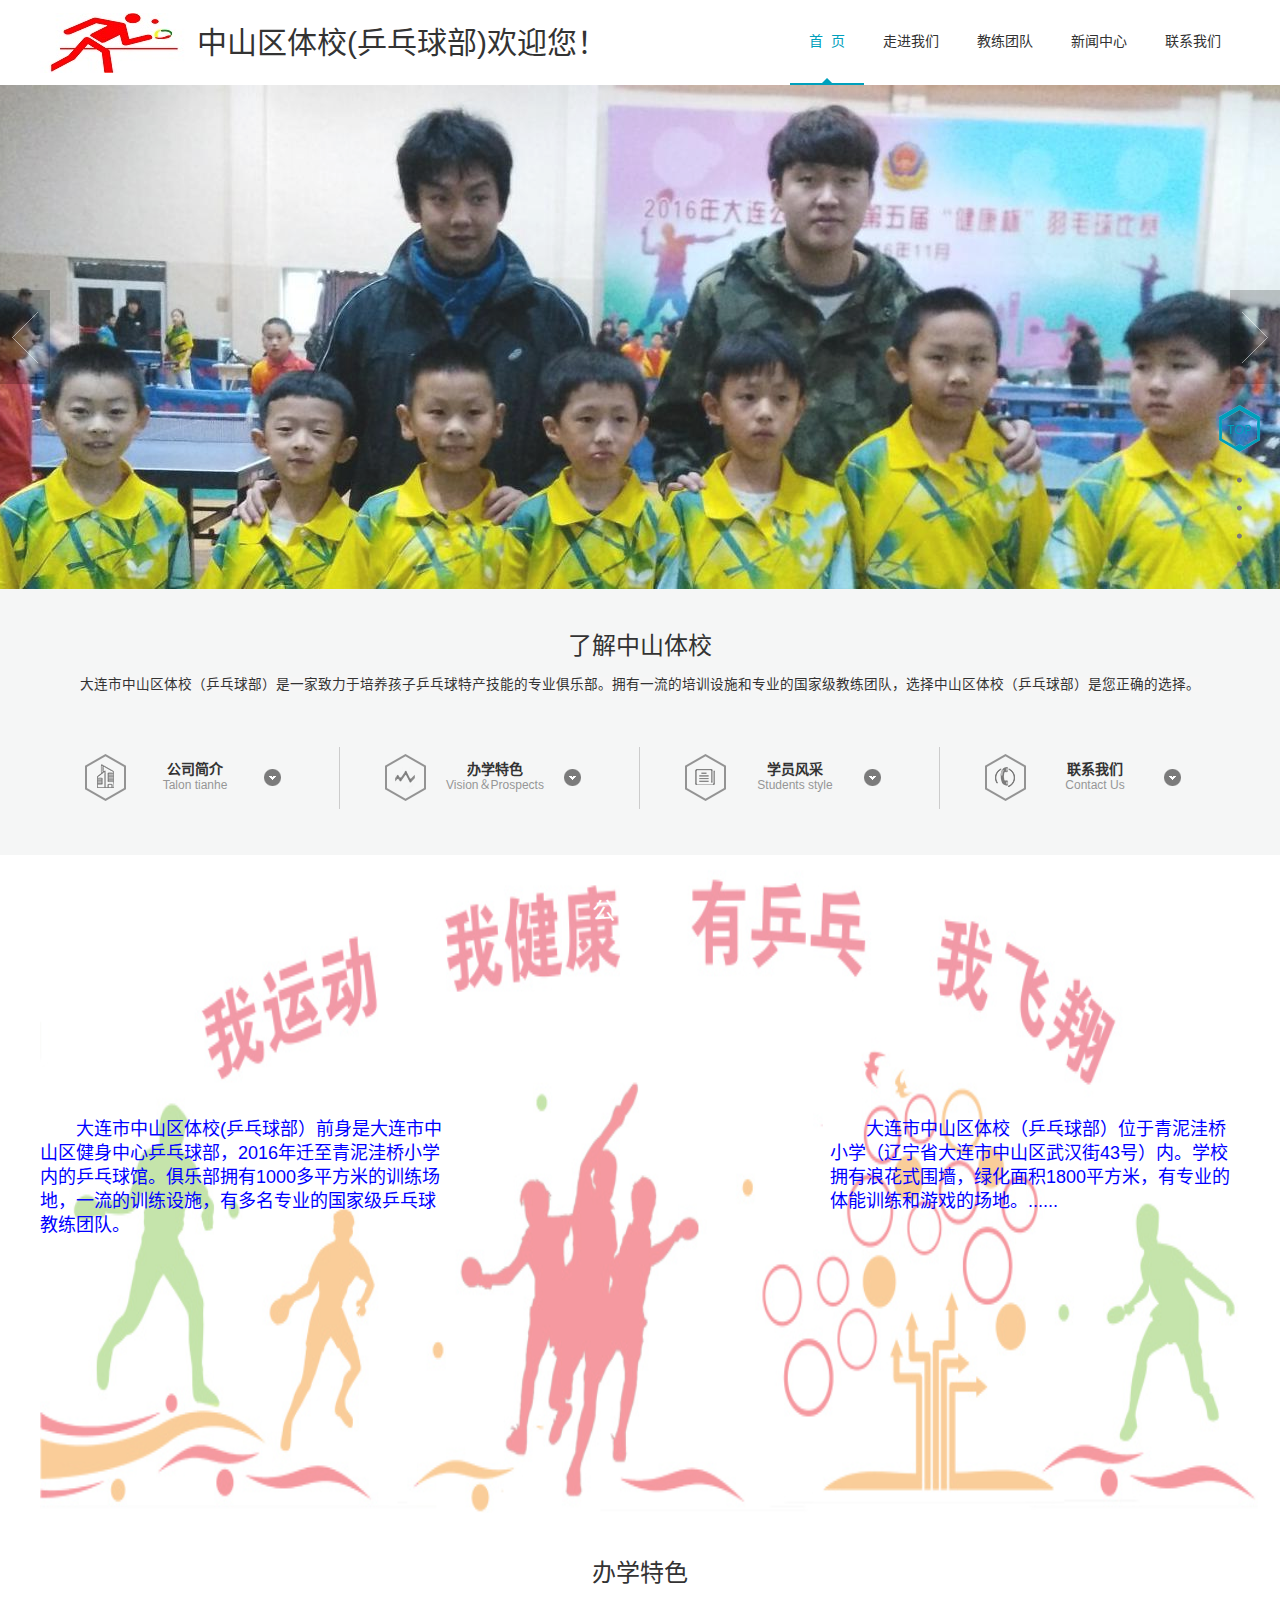
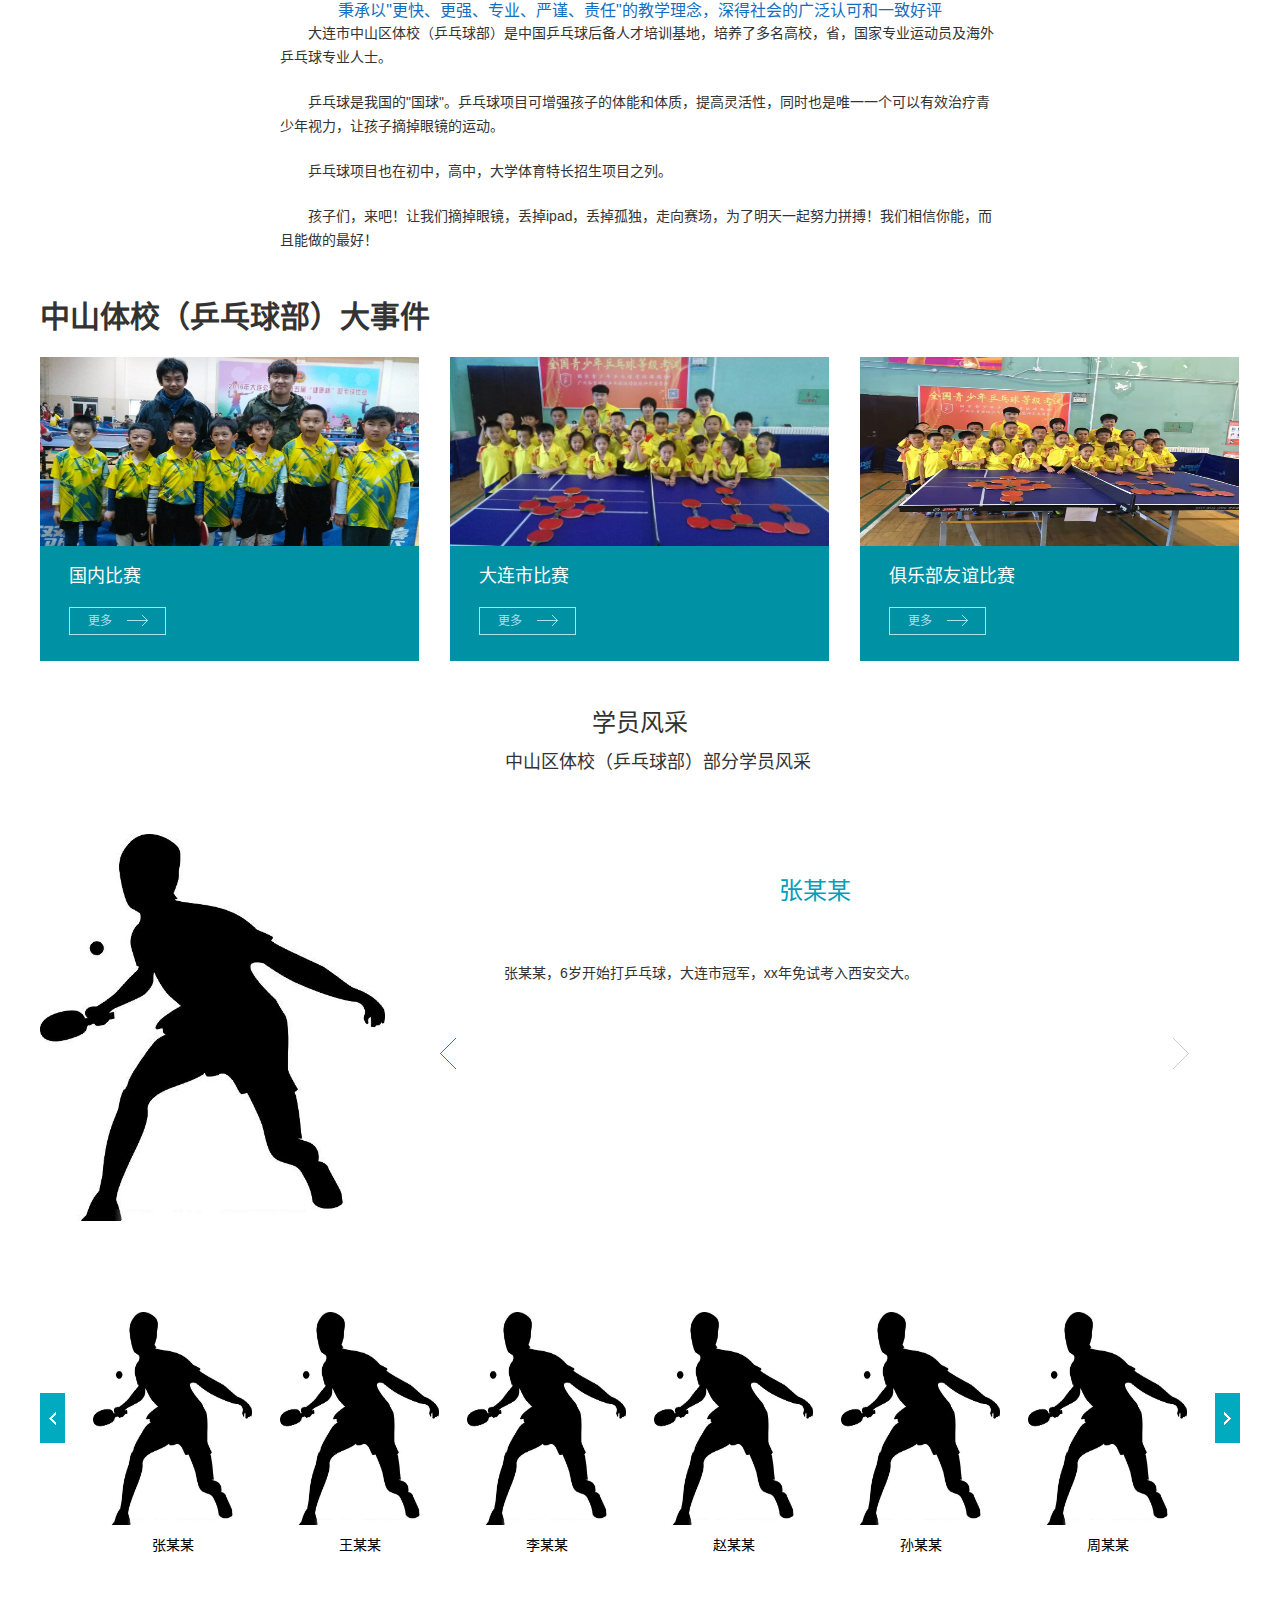
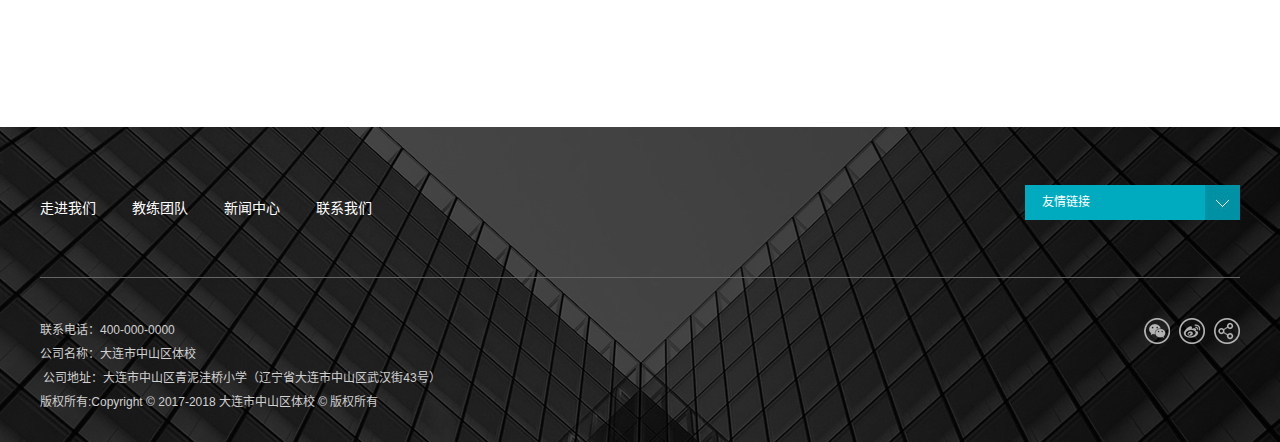
==== commit 308ac9c2: "modify index" ====
--- a/index.html
+++ b/index.html
@@ -39,7 +39,7 @@
         $("#xwdt_h").click(function () {
             $.scrollTo('#xwdt', 1200);
         });
-       
+
         $("#company-info").click(function () {
             $.scrollTo('#tzln', 800);
             $('#tzln').css('padding-top', '85px');
@@ -52,9 +52,9 @@
             $.scrollTo('#studentStyle', 1000);
             $('#studentStyle').css('padding-top', '85px');
         });
-       
+
     });
-   
+
 
 </script>
 </head>
@@ -71,40 +71,40 @@
             <li class="nli nli_1 on"> <span> <a class="l1_a" href="index.html">
               <div class="limg"><img src="picture/top_img64575469.png" width="19" height="19"></div>
               <div class="chi">首&nbsp;&nbsp;页</div>
-              </a> </span> 
+              </a> </span>
             </li>
             <li class="nli nli_1 " id="nav2"> <span> <a class="l1_a" href="about.html" target="_self">
               <div class="limg"><img src="picture/top_imgt1.png" width="19" height="19"></div>
               <div class="chi">走进我们</div>
-              </a> <b></b> </span>  
+              </a> <b></b> </span>
             </li>
               <li class="nli nli_1 " id="nav2"> <span> <a class="l1_a" href="trainer_team.html" target="_self">
               <div class="limg"><img src="picture/top_imgt2.png" width="19" height="19"></div>
               <div class="chi">教练团队</div>
-              </a> <b></b> </span>  
+              </a> <b></b> </span>
             </li>
               <li class="nli nli_1 " id="nav2"> <span> <a class="l1_a" href="news.html" target="_self">
               <div class="limg"><img src="picture/top_imgt3.png" width="19" height="19"></div>
               <div class="chi">新闻中心</div>
-              </a> <b></b> </span>  
+              </a> <b></b> </span>
             </li>
               <li class="nli nli_1 " id="nav2"> <span> <a class="l1_a" href="contact.html" target="_self">
               <div class="limg"><img src="picture/top_imgt4.png" width="19" height="19"></div>
               <div class="chi">联系我们</div>
-              </a> <b></b> </span>  
+              </a> <b></b> </span>
             </li>
           </ul>
           </li>
 		  <!--
-          <li class="nli nli_2" id="login_in"> <span> 
-            <script src="js/zhuangtai.js"></script> 
+          <li class="nli nli_2" id="login_in"> <span>
+            <script src="js/zhuangtai.js"></script>
             </span> </li> -->
           </ul>
 
         </div>
-        <div class="small_menu"> 
-          <a href="javascript:void(0);" onClick="$('.menu,.cha').show(200);"><img src="picture/top_img4.jpg" width="48" height="46"></a> 
-          <a class="cha" href="javascript:void(0);" onClick="$('.menu,.cha').hide(200);"><img src="picture/top_img5.jpg" width="48" height="46"></a> 
+        <div class="small_menu">
+          <a href="javascript:void(0);" onClick="$('.menu,.cha').show(200);"><img src="picture/top_img4.jpg" width="48" height="46"></a>
+          <a class="cha" href="javascript:void(0);" onClick="$('.menu,.cha').hide(200);"><img src="picture/top_img5.jpg" width="48" height="46"></a>
         </div>
       </div>
     </div>
@@ -113,7 +113,7 @@
 
 <div style="width:100%;float:left; height:85px;" id="tcgao"></div>
 <div class="hieght_85"></div>
-<div class="pz_banner"> 
+<div class="pz_banner">
   <!--pcbanner开始-->
   <div style="height:504px; position: relative;" class="banner_box_pc">
     <div style="position: absolute; left: 50%; margin-left: -960px; top: 0;">
@@ -129,7 +129,7 @@
         </div>
       </div>
     </div>
-    <a class="prev" href="javascript:void(0)"></a> <a class="next" href="javascript:void(0)"></a> 
+    <a class="prev" href="javascript:void(0)"></a> <a class="next" href="javascript:void(0)"></a>
     <script>
                 var s_count = $(".banner_box_pc ._pic img").length;
                 var s_li = "";
@@ -139,9 +139,9 @@
                 var btnl = btn / 2;
                 $(".banner_box_pc ._btn").css("left", btnl + "px");
                 jQuery(".banner_box_pc").slide({ titCell: "._btn li", mainCell: "._pic ul", effect: "fold", autoPlay: true, delayTime: 1500, interTime: 3000 });
-		      </script> 
+		      </script>
   </div>
-  <!--pcbanner结束--> 
+  <!--pcbanner结束-->
   <!--padbanner开始-->
   <div style="height:432px; position: relative;" class="banner_box_pad">
     <div style="position: absolute; left: 50%; margin-left: -500px; top: 0;">
@@ -165,10 +165,10 @@
                     var btnl = btn / 2;
                     $(".pz_slides_4 ._btn").css("left", btnl + "px");
                     jQuery(".pz_slides_4").slide({ titCell: "._btn li", mainCell: "._pic ul", effect: "fold", autoPlay: true, delayTime: 1500, interTime: 3000 });
-                  </script> 
+                  </script>
     </div>
   </div>
-  <!--padbanner结束--> 
+  <!--padbanner结束-->
   <!--phonebanner开始-->
   <div id="slideBox" class="banner_box_phone">
     <div class="bd">
@@ -195,9 +195,9 @@
           /*var btn = $('.slideBox').width() - $(".slideBox .hd").width();
           var btnl = btn / 2;
           $(".slideBox .hd").css("right", btnl + "px");*/
-			</script> 
+			</script>
   </div>
-  <!--phonebanner结束--> 
+  <!--phonebanner结束-->
 </div>
 <div class="pz_main">
 <div class="w_0100 c_0100_bg1" id="ljth">
@@ -250,13 +250,13 @@
                     }, function () {
                         $(this).stop().animate({ padding: ":0 0 0 0", margin: "22px 0 0 0" });
                     })
-                </script> 
+                </script>
     </div>
   </div>
 </div>
 <!--首页-->
 <div class="w_0100" style=" overflow:hidden;" id="tzln">
-<div class="w_1200"> 
+<div class="w_1200">
   <!--网页公司简介开始-->
   <div class="c_1200_3">
     <div class="l_1237_ln"><img src="picture/main_img7.png" height="658" width="1237"/></div>
@@ -278,7 +278,7 @@
         </p>
         <!--
         <p>
-          <a href="#" target="_self"><img src="picture/more_info.jpg" title="20151117132710.jpg" style="float: right;"/></a> 
+          <a href="#" target="_self"><img src="picture/more_info.jpg" title="20151117132710.jpg" style="float: right;"/></a>
         </p>
       -->
         <div class="tr_410_4" style="text-align: right;"><br/>
@@ -298,8 +298,8 @@
                         $('.l_1237_ln').removeClass('hover');
                     });
                 });
-</script> 
-  
+</script>
+
   <!--首页办学特色-->
   <div class="w_0100 c_0100_bg3" id="thyw">
     <div class="w_1200">
@@ -325,7 +325,7 @@
         <div class="t_1200_3">
           <h2>中山体校（乒乓球部）大事件</h2>
           <ul>
-            
+
             <li>
               <div class="img_379"><a href="javascript:void(0);"><img src="picture/main_img20170222_1.jpg" width="100%"></a></div>
               <div class="d_321">
@@ -333,7 +333,7 @@
                 <div class="t_321_2"><a href="news.html" class="a_mnew">更多</a></div>
               </div>
             </li>
-            
+
             <li>
               <div class="img_379"><a href="javascript:void(0);"><img src="picture/main_img20170604_1.jpg" width="100%"></a></div>
               <div class="d_321">
@@ -341,7 +341,7 @@
                 <div class="t_321_2"><a href="news.html" class="a_mnew">更多</a></div>
               </div>
             </li>
-            
+
             <li>
               <div class="img_379"><a href="javascript:void(0);"><img src="picture/main_img20170604_2.jpg" width="100%"></a></div>
               <div class="d_321">
@@ -357,7 +357,7 @@
                 <div class="t_321_2"><a href="#" class="a_mnew">更多</a></div>
               </div>
             </li>
-            
+
             <li>
               <div class="img_379"><a href="#"><img src="picture/main_img20170604_5.jpg" width="100%"></a></div>
               <div class="d_321">
@@ -365,7 +365,7 @@
                 <div class="t_321_2"><a href="#" class="a_mnew">更多</a></div>
               </div>
             </li>
-            
+
             <li>
               <div class="img_379"><a href="#"><img src="picture/main_img20170604_6.jpg" width="100%"></a></div>
               <div class="d_321">
@@ -433,7 +433,7 @@
         </div>
         <div class="btn_0100"><a href="news.html" class="a_more">了解更多&nbsp;&nbsp;<img src="picture/main_img10.png" width="4" height="7"></a> </div>
 		-->
-		
+
 <!-- 学员风采 start  -->
             <div class="t_1200_19">
                 <!--pc学员风采滚动-->
@@ -804,7 +804,7 @@
                                         </a>
                                     </div>
                                 </li>
-								
+
 
                             </ul>
                             <div class="d_prev"></div>
@@ -930,13 +930,13 @@
                                     </div>
                                 </div>
                             </li>
-							
-							
+
+
                         </ul>
                         <div class="l_prev prev"></div>
                         <div class="r_next next"></div>
                     </div>
-                    <div class="hd  picScroll-phone">
+                    <div class="hd  picScroll-phone"  style="opacity:0;">
                         <!--phone下边滚动-->
                         <div class="team_boxphone">
                             <ul>
@@ -1012,8 +1012,8 @@
                                         </a>
                                     </div>
                                 </li>
-								
-								
+
+
                             </ul>
                             <div class="d_prev" style="opacity:0;"></div>
                             <div class="d_next" style="opacity:0;"></div>
@@ -1058,7 +1058,7 @@
                 <!--phone学员风采滚动结束-->
 
         </div>
-<!-- 学员风采 end   -->				
+<!-- 学员风采 end   -->
       </div>
     </div>
   </div>
@@ -1081,22 +1081,22 @@
   </div>
 </div>
 
-<div class="pz_down"> 
+<div class="pz_down">
   <!--底部开始手机用另外一个底-->
   <div class="w_0100 c_0100_bg4">
     <div class="w_1200">
       <div class="c_1200_5">
         <div class="t_1200_5">
-          <div class="l_790">  
-            <a href="about.html" target="_self">走进我们</a>  
-            <a href="trainer_team.html" target="_self">教练团队</a>  
-            <a href="news.html" target="_self">新闻中心</a>  
-            <a href="contact.html" target="_self">联系我们</a>  
+          <div class="l_790">
+            <a href="about.html" target="_self">走进我们</a>
+            <a href="trainer_team.html" target="_self">教练团队</a>
+            <a href="news.html" target="_self">新闻中心</a>
+            <a href="contact.html" target="_self">联系我们</a>
           </div>
           <div class="r_215">
             <div class="pz_select_2"  > <span>友情链接</span>
               <ul>
-             
+
                 <li class="option"><a href="https://www.szppq.com/" target="_blank">乒乓球等级考试平台</a> </li>
                 <li class="option"><a href="http://www.sport.gov.cn/" target="_blank">国家体育总局</a> </li>
 				<li class="option"><a href="http://pyzx.sport.gov.cn/" target="_blank">国家乒羽中心</a> </li>
@@ -1118,7 +1118,7 @@
                             } else { $(this).children("ul").hide(); $(".pf_xl").hide(); }
                         })
 
-					</script> 
+					</script>
           </div>
         </div>
         <div class="t_1200_6">
@@ -1129,14 +1129,14 @@
               版权所有:Copyright &copy; 2017-2018 大连市中山区体校 &copy; 版权所有 </p>
           </div>
           <div class="r_105">
-            <div class="weixin"> 
+            <div class="weixin">
               <a href="#" class="dbg1" style="position:relative; z-index:1;">
               <div class="pf_wx">
                 <div class="wximg">
                   <p><img src="picture/two_dimension_code.jpg" height="97" width="99" title="中山体校微信"/></p>
                 </div>
               </div>
-              </a> 
+              </a>
             </div>
             <div class="weibo">
               <p><a href="#" target="_blank" class="dbg2">&nbsp;</a></p>
@@ -1159,11 +1159,11 @@
       </div>
       <!--手机版底部-->
       <div class="c_1200_6">
-        <div class="t_0100_5">  
-          <a href="about.html" target="_self">走进我们</a>  
-          <a href="trainer_team.html" target="_self">教练团队</a>  
-          <a href="news.html" target="_self">新闻中心</a>  
-          <a href="contact.html" target="_self">联系我们</a>  
+        <div class="t_0100_5">
+          <a href="about.html" target="_self">走进我们</a>
+          <a href="trainer_team.html" target="_self">教练团队</a>
+          <a href="news.html" target="_self">新闻中心</a>
+          <a href="contact.html" target="_self">联系我们</a>
         </div>
         <div class="t_0100_6">
           <div class="l_45">
@@ -1176,7 +1176,7 @@
 				<li class="option"><a href="http://www.ctta.cn/" target="_blank">中国乒乓球协会</a> </li>
 				<li class="option"><a href="http://www.cassi.org.cn/" target="_blank">中国社会体育指导员协会</a> </li>
 				<li class="option"><a href="http://www.sportsol.com.cn/" target="_blank">中国体育在线</a> </li>
-                
+
               </ul>
               <input name="ShowType" id="Hidden1" type="hidden" value="" />
             </div>
@@ -1190,10 +1190,10 @@
 						            $(".pf_xl").show();
 						        } else { $(this).children("ul").hide(); $(".pf_xl").hide(); }
 						    })
-            </script> 
+            </script>
           </div>
           <div class="l_105">
-            <div class="weixin"> 
+            <div class="weixin">
               <a href="#" class="dbg1" style="position:relative; z-index:1;">
               <div class="pf_wx">
                 <div class="wximg">
@@ -1233,4 +1233,4 @@
 </div>
 </div>
 </body>
-</html> 
+</html>
--- a/css/style.css
+++ b/css/style.css
@@ -5853,7 +5853,7 @@
     width: 279px;
     height: 240px;
 }
-embed {
+iframe, embed, object {
  position:relative;
 }
 #grade_1, #grade_2, #grade_3, #grade_4, #grade_5, #grade_6, #grade_7, #grade_8, #grade_9  {
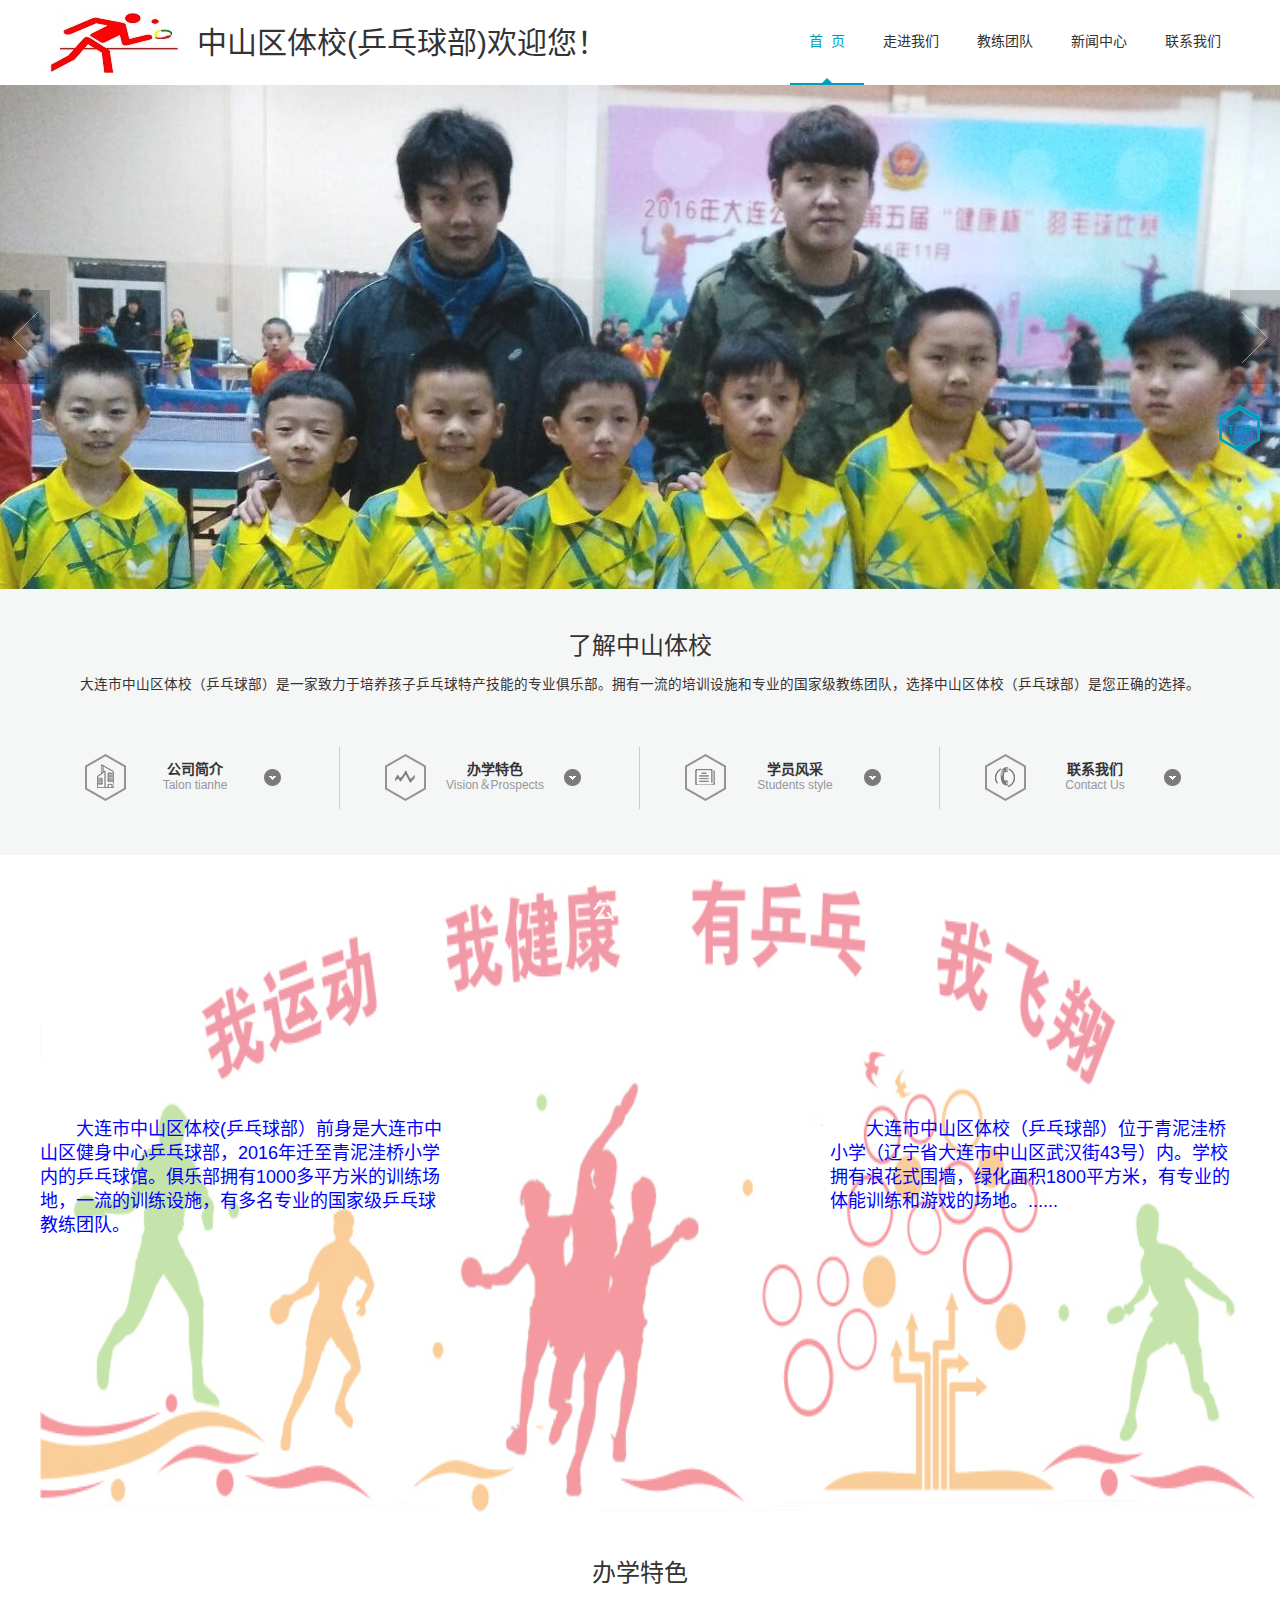
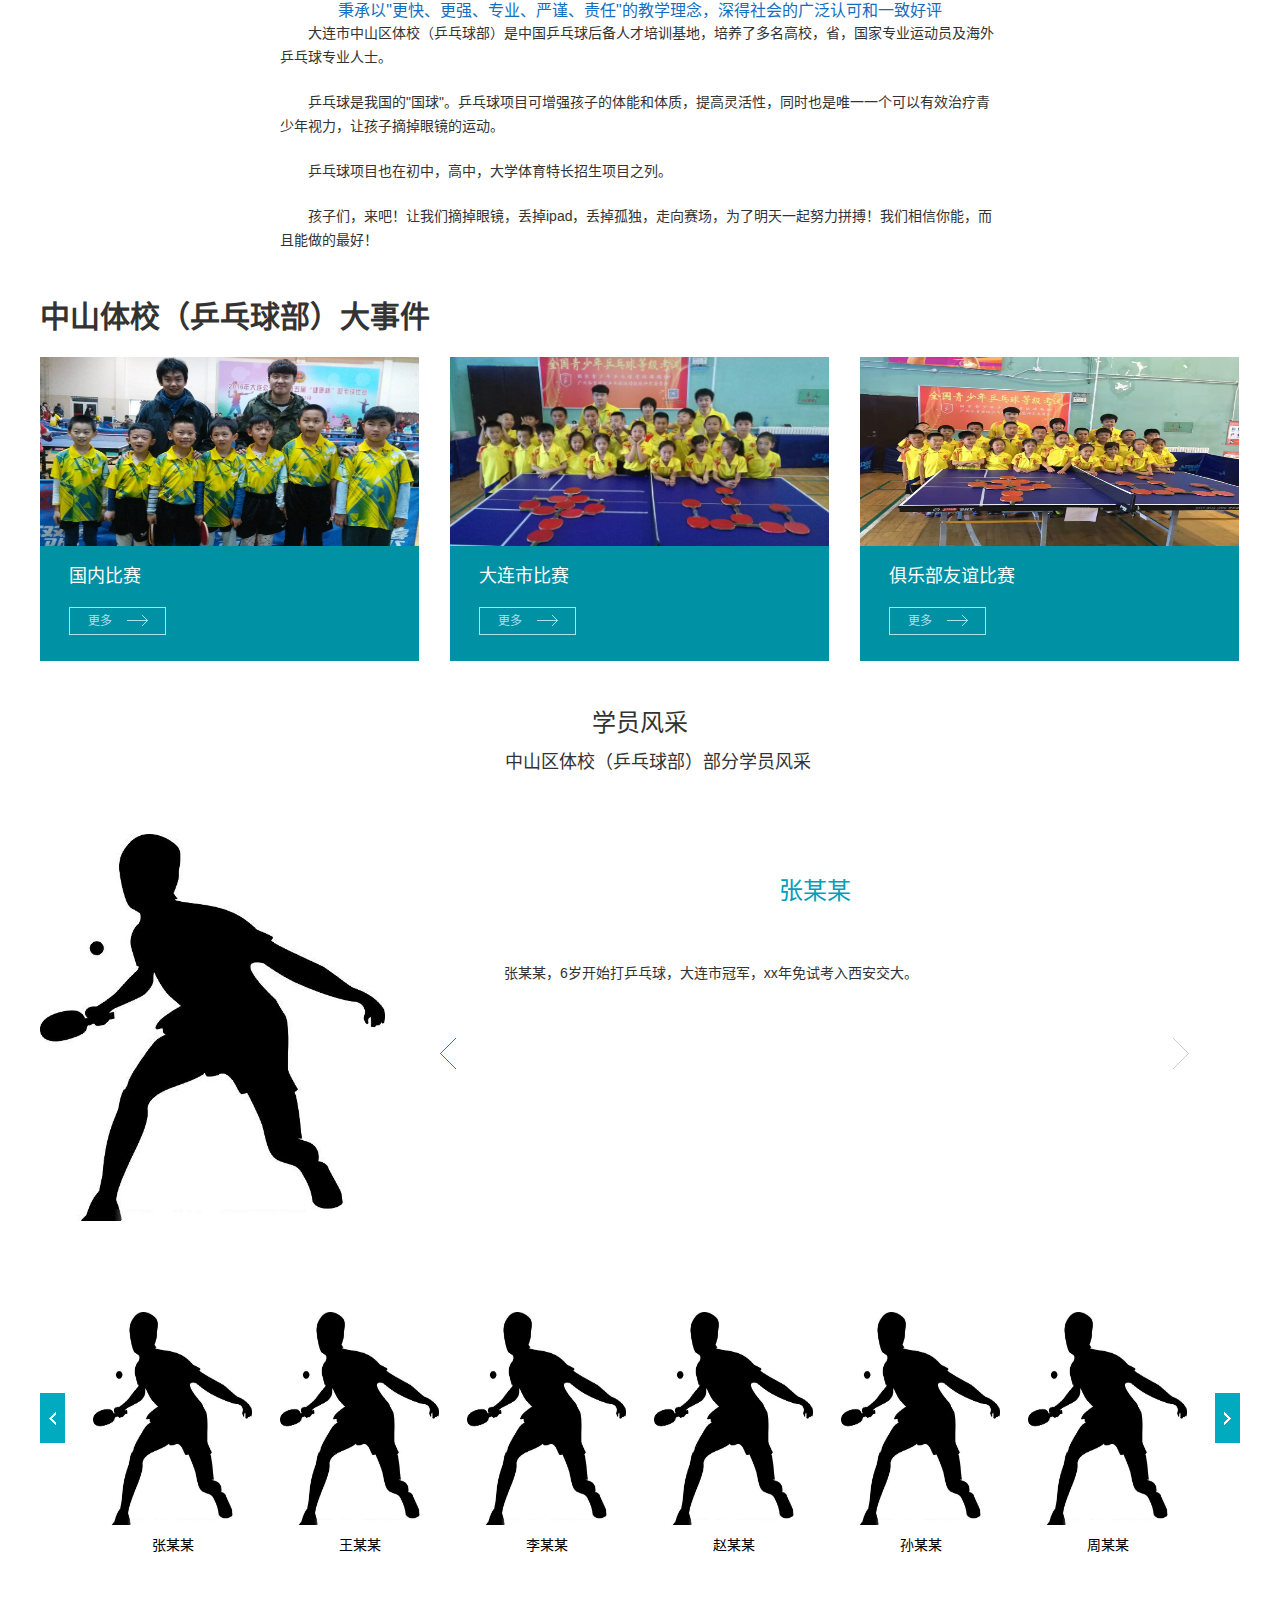
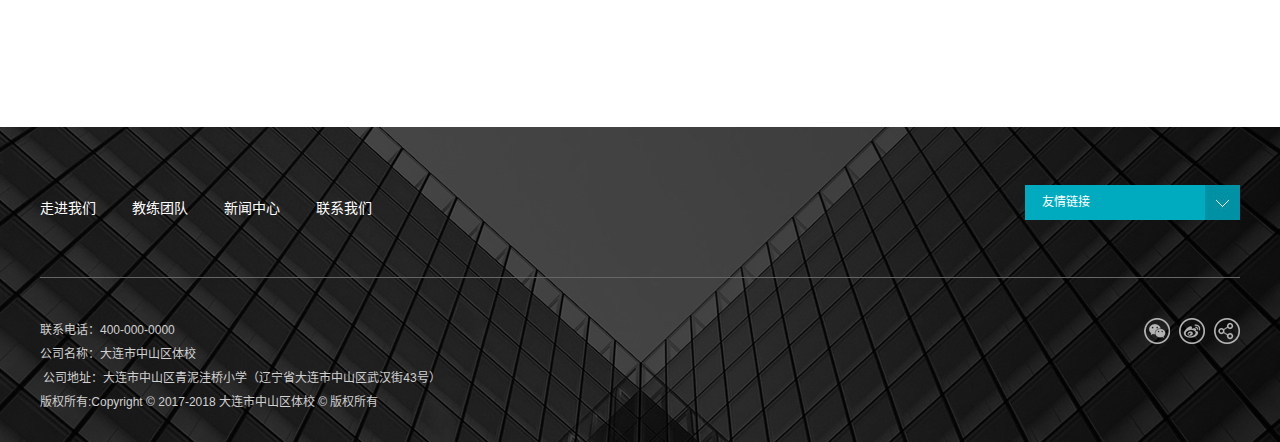
==== commit e0dc4e20: "modify index" ====
--- a/index.html
+++ b/index.html
@@ -936,7 +936,7 @@
                         <div class="l_prev prev"></div>
                         <div class="r_next next"></div>
                     </div>
-                    <div class="hd  picScroll-phone"  style="opacity:0;">
+                    <div class="hd  picScroll-phone"  style="opacity: 0; height: 0;">
                         <!--phone下边滚动-->
                         <div class="team_boxphone">
                             <ul>
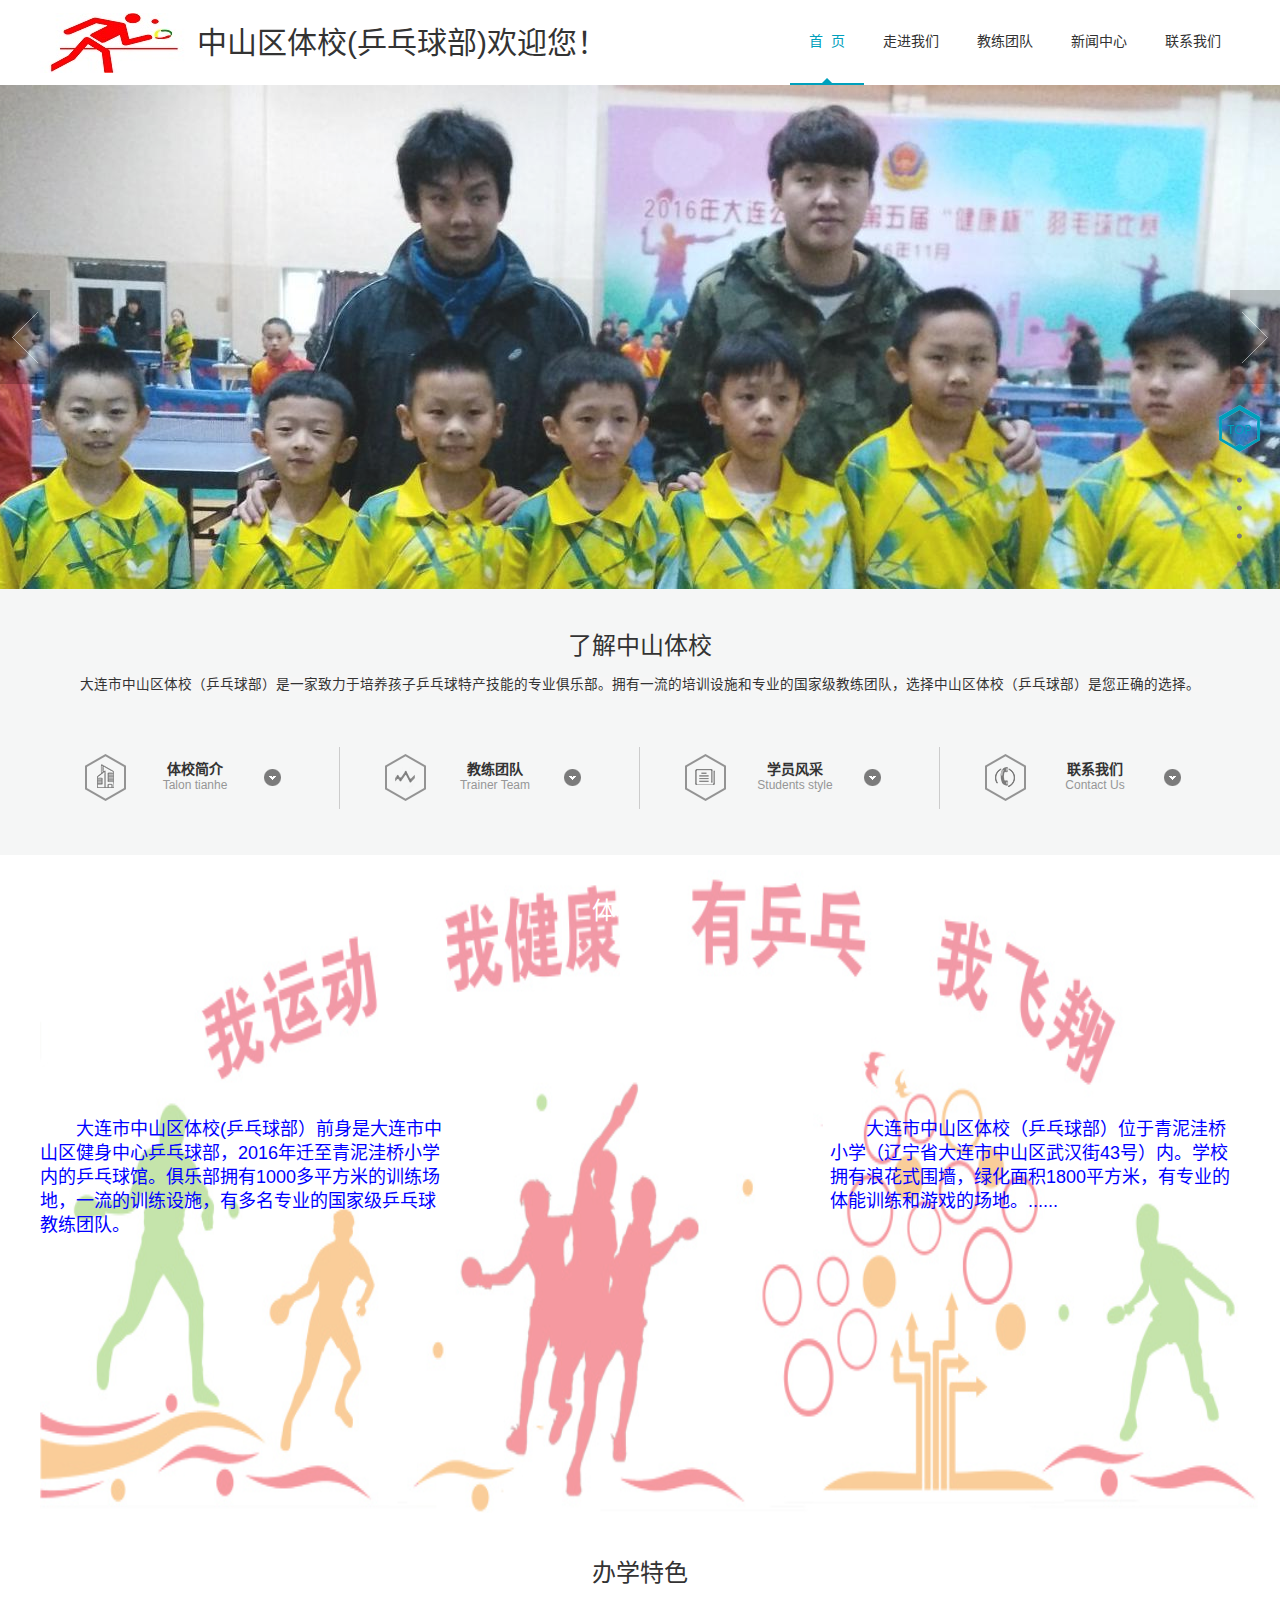
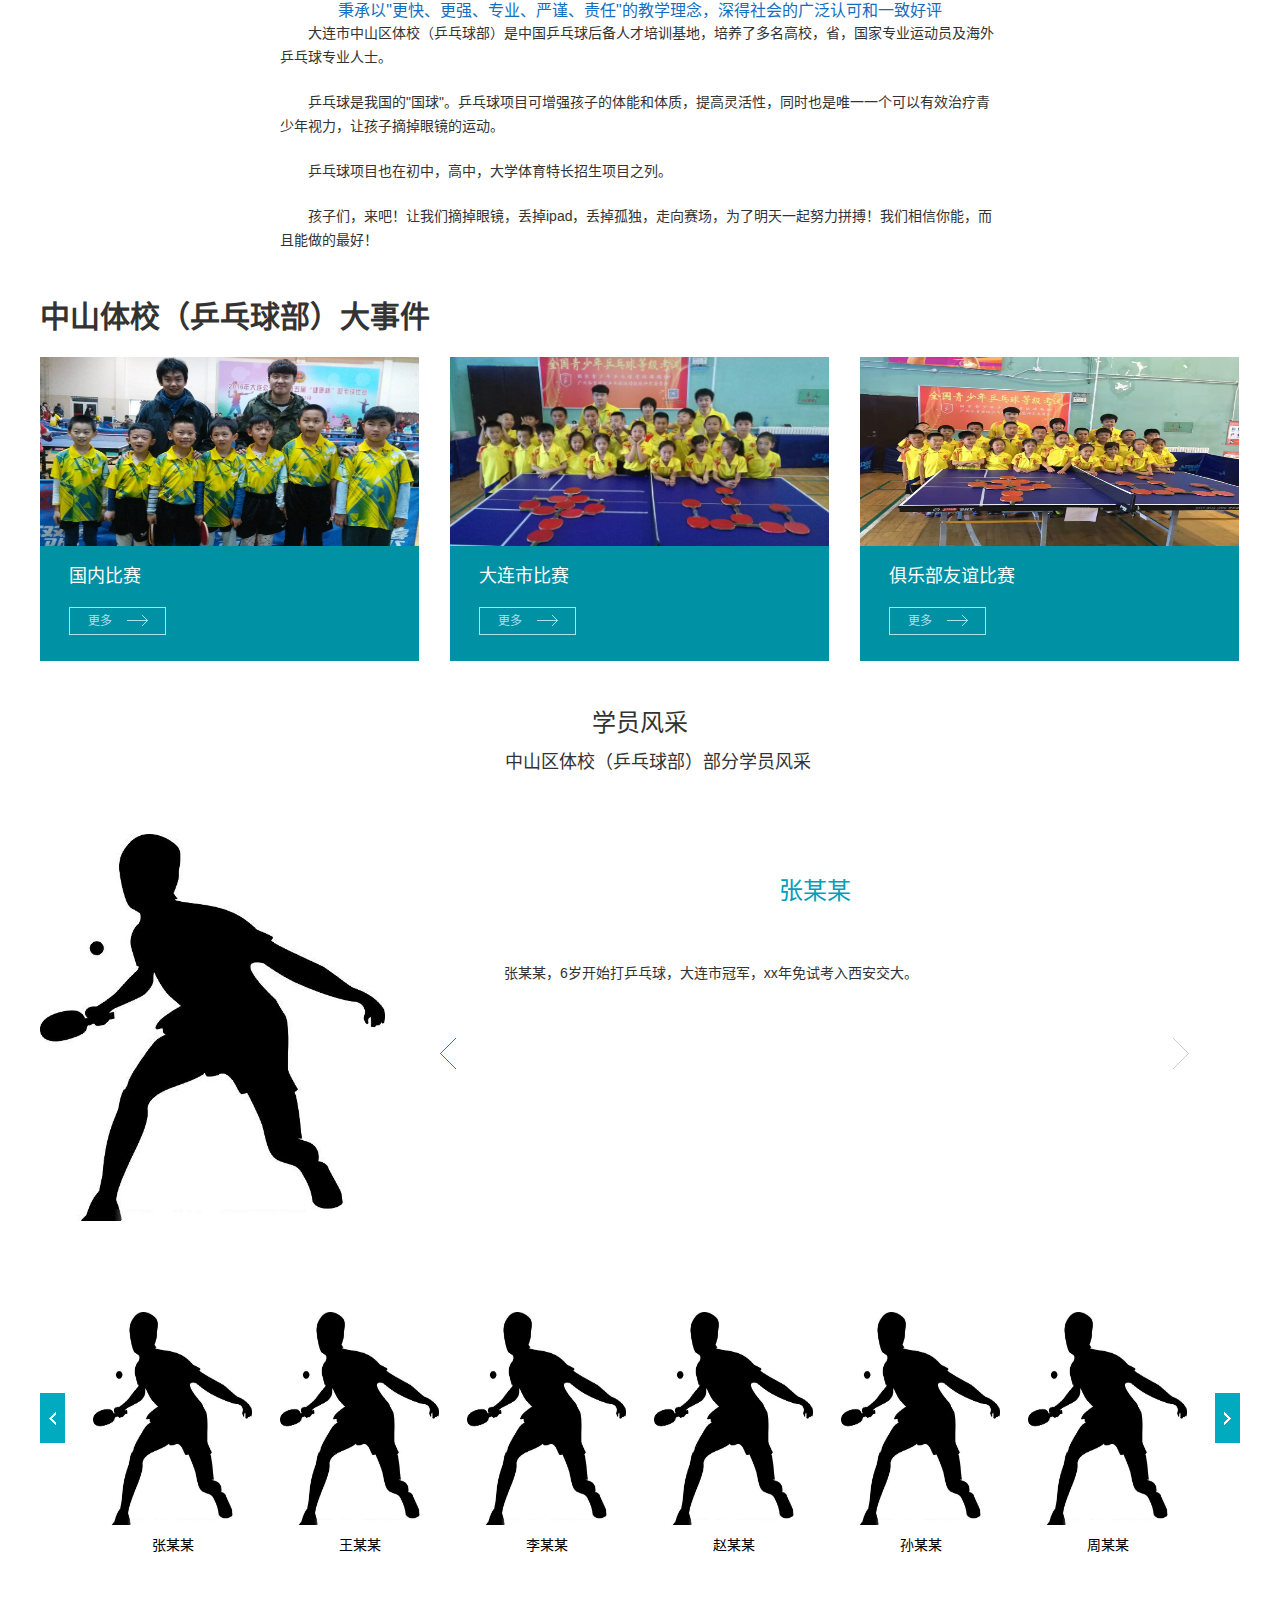
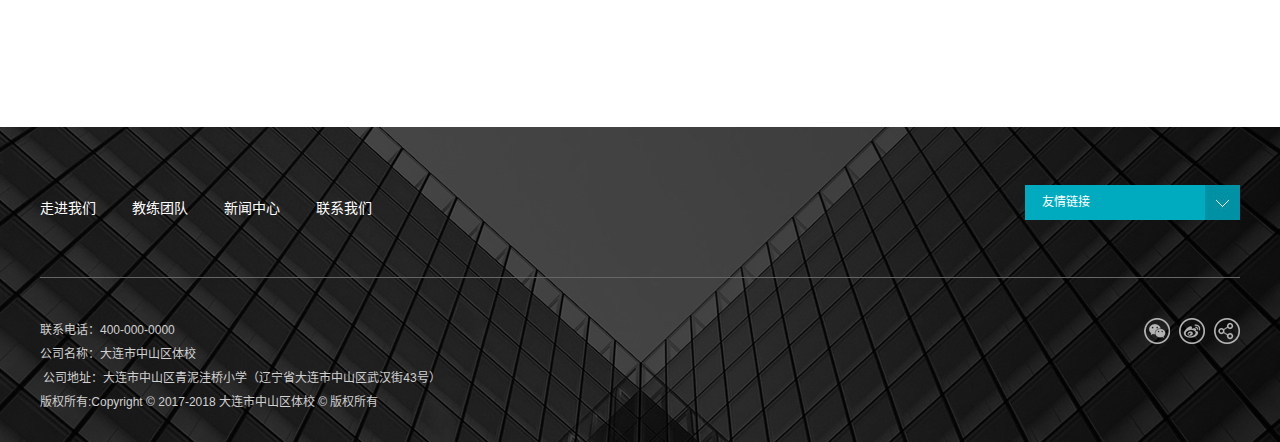
==== commit f1ed2131: "modify index page" ====
--- a/index.html
+++ b/index.html
@@ -37,7 +37,9 @@
             $('#thyw').css('padding-top', '85px');
         });
         $("#xwdt_h").click(function () {
-            $.scrollTo('#xwdt', 1200);
+            //$.scrollTo('#xwdt', 1200);
+            $.scrollTo('#xwdt', 1000);
+            $('#xwdt').css('padding-top', '85px');
         });
 
         $("#company-info").click(function () {
@@ -49,8 +51,10 @@
             $('#thyw').css('padding-top', '85px');
         });
         $("#student-style").click(function () {
-            $.scrollTo('#studentStyle', 1000);
-            $('#studentStyle').css('padding-top', '85px');
+            //$.scrollTo('#studentStyle', 1000);
+            //$('#studentStyle').css('padding-top', '85px');
+            $.scrollTo('#xwdt', 1000);
+            $('#xwdt').css('padding-top', '85px');
         });
 
     });
@@ -211,34 +215,34 @@
       </div>
       <div class="t_1200_1">
         <div class="li_6" id='company-info'>
-          <div class="l_41"><a href="#" class="bg41_1"></a> </div>
+          <div class="l_41"><a href="javascript:void(0);" class="bg41_1"></a> </div>
           <div class="l_140">
-            <div class="t_140_1" ><a href="#">公司简介</a> </div>
-            <div class="t_140_2" ><a href="#">Talon tianhe</a> </div>
+            <div class="t_140_1" ><a href="javascript:void(0);">体校简介</a> </div>
+            <div class="t_140_2" ><a href="javascript:void(0);">Talon tianhe</a> </div>
           </div>
           <div class="l_17"></div>
         </div>
-        <div class="li_6" id='company-com'>
-          <div class="l_41"><a href="#" class="bg41_2"></a></div>
+        <div class="li_6" id='company-com' onClick="window.location.href='trainer_team.html'" style="cursor:hand ">
+          <div class="l_41"><a href="javascript:void(0);" class="bg41_2"></a></div>
           <div class="l_140">
-            <div class="t_140_1"><a href="#">办学特色</a> </div>
-            <div class="t_140_2"><a href="#">Vision＆Prospects</a> </div>
+            <div class="t_140_1"><a href="javascript:void(0);">教练团队</a> </div>
+            <div class="t_140_2"><a href="javascript:void(0);">Trainer Team</a> </div>
           </div>
           <div class="l_17"></div>
         </div>
         <div class="li_6" id="student-style">
-          <div class="l_41"><a href="#" class="bg41_3"></a></div>
+          <div class="l_41"><a href="javascript:void(0);" class="bg41_3"></a></div>
           <div class="l_140">
-            <div class="t_140_1"><a href="#">学员风采</a> </div>
-            <div class="t_140_2"><a href="#">Students style</a></div>
+            <div class="t_140_1"><a href="javascript:void(0);">学员风采</a> </div>
+            <div class="t_140_2"><a href="javascript:void(0);">Students style</a></div>
           </div>
           <div class="l_17"></div>
         </div>
         <div class="li_6" onClick="window.location.href='contact.html'" style="cursor:hand ">
-          <div class="l_41"><a href="#" class="bg41_4"></a></div>
+          <div class="l_41"><a href="javascript:void(0);" class="bg41_4"></a></div>
           <div class="l_140">
-            <div class="t_140_1"><a href="#">联系我们</a> </div>
-            <div class="t_140_2"><a href="#">Contact Us</a></div>
+            <div class="t_140_1"><a href="javascript:void(0);">联系我们</a> </div>
+            <div class="t_140_2"><a href="javascript:void(0);">Contact Us</a></div>
           </div>
           <div class="l_17"></div>
         </div>
@@ -261,7 +265,7 @@
   <div class="c_1200_3">
     <div class="l_1237_ln"><img src="picture/main_img7.png" height="658" width="1237"/></div>
     <!--<div class="r_1222_ln"><img src="picture/main_img7_b.png" height="658" width="1222"/></div> -->
-    <div class="t_1200">公司简介</div>
+    <div class="t_1200">体校简介</div>
     <div class="t_1200_ln2">
       <div class="l_410">
         <div class="t_410_1"><br/>
@@ -389,7 +393,7 @@
     </div>
   </div>
   <!--首页学员风采-->
-  <div class="w_0100" id="studentStyle">
+  <div class="w_0100" id="xwdt">
     <div class="w_1200">
       <div class="c_1200_4">
         <div class="title_3">
@@ -1066,16 +1070,16 @@
 <div class="pf_right">
   <div class="t_41"><a href="#" id="fhtop"><img src="picture/down_img8.png" width="41" height="47"></a></div>
   <div class="t_41_2">
-    <div class="con_15_1"><a href="#" id="ljth_h">
+    <div class="con_15_1"><a href="javascript:void(0);" id="ljth_h">
       <div class="pf_left_text">了解我们</div>
       </a></div>
-    <div class="con_15_1"><a href="#" id="tzln_h">
-      <div class="pf_left_text">公司简介</div>
+    <div class="con_15_1"><a href="javascript:void(0);" id="tzln_h">
+      <div class="pf_left_text">体校简介</div>
       </a></div>
-    <div class="con_15_1"><a href="#" id="thyw_h">
+    <div class="con_15_1"><a href="javascript:void(0);" id="thyw_h">
       <div class="pf_left_text">办学特色</div>
       </a></div>
-    <div class="con_15_1"><a href="#" id="xwdt_h">
+    <div class="con_15_1"><a href="javascript:void(0);" id="xwdt_h">
       <div class="pf_left_text">学员风采</div>
       </a></div>
   </div>
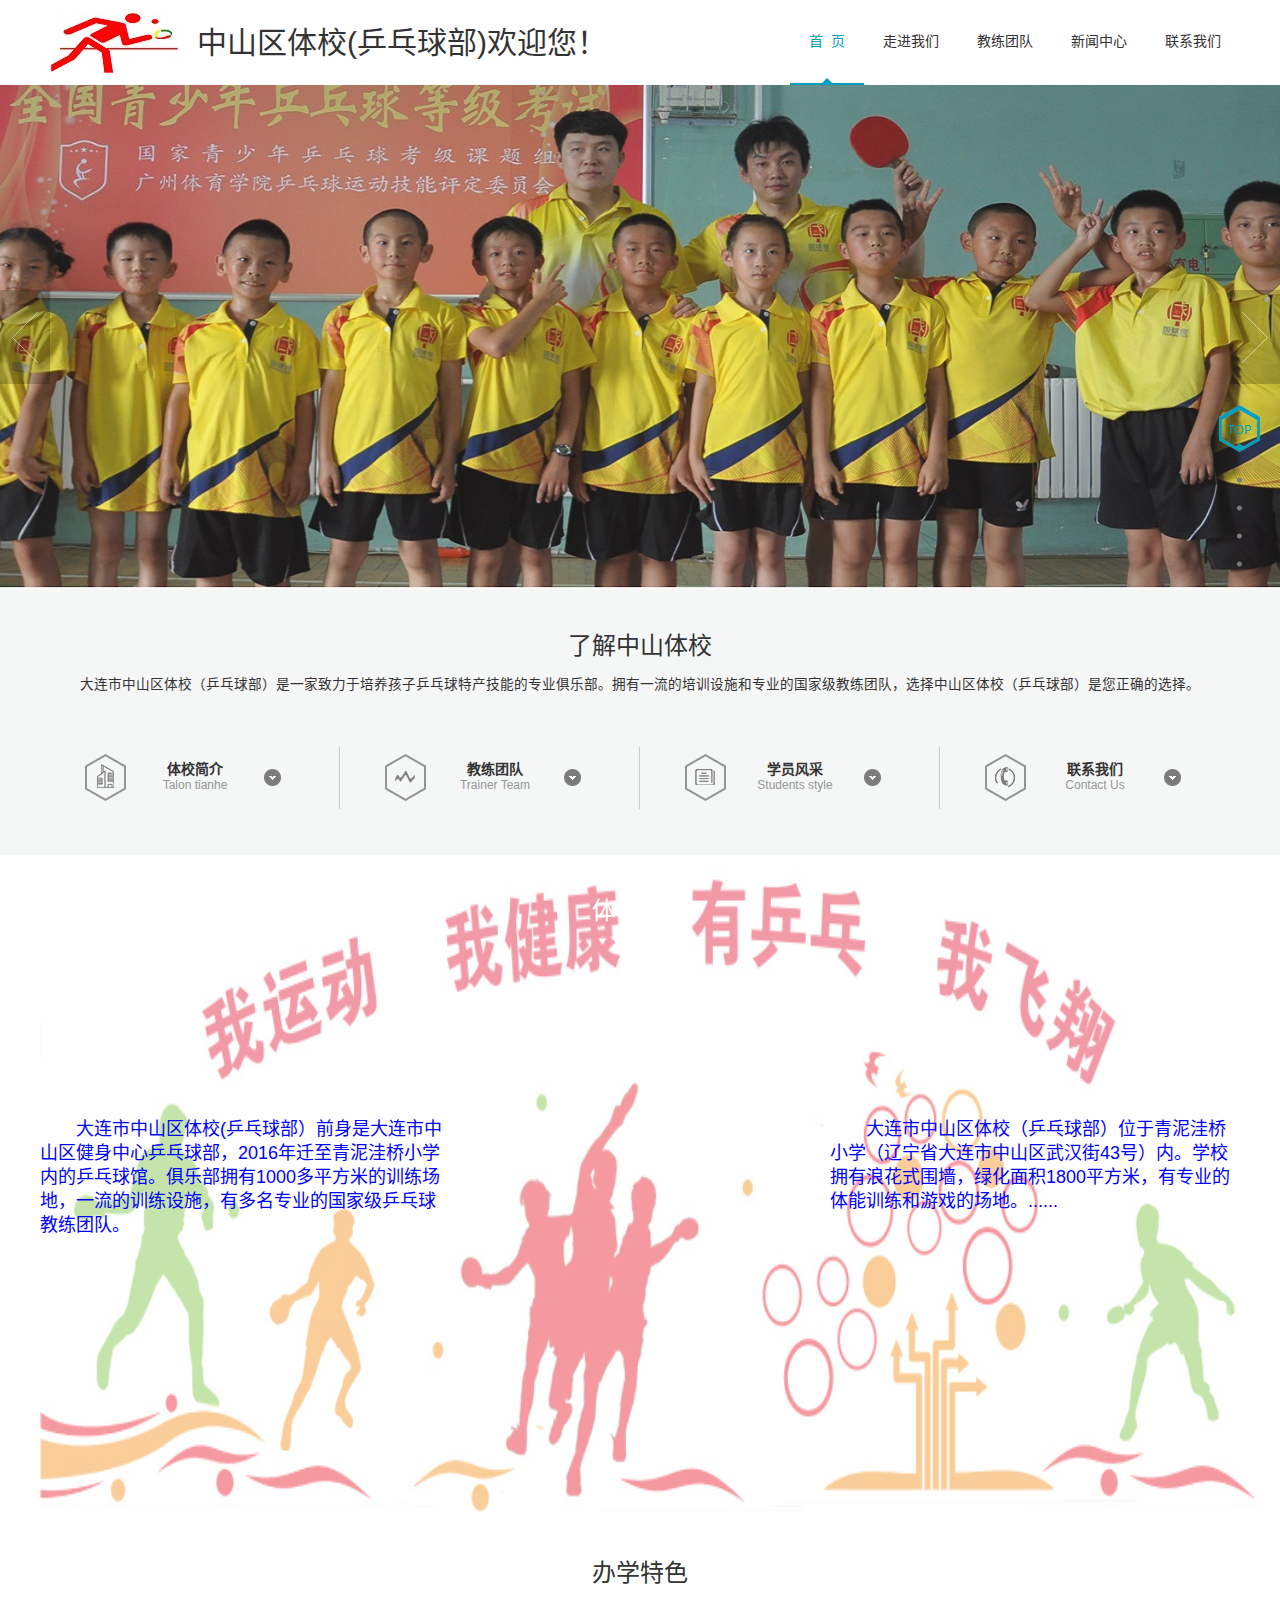
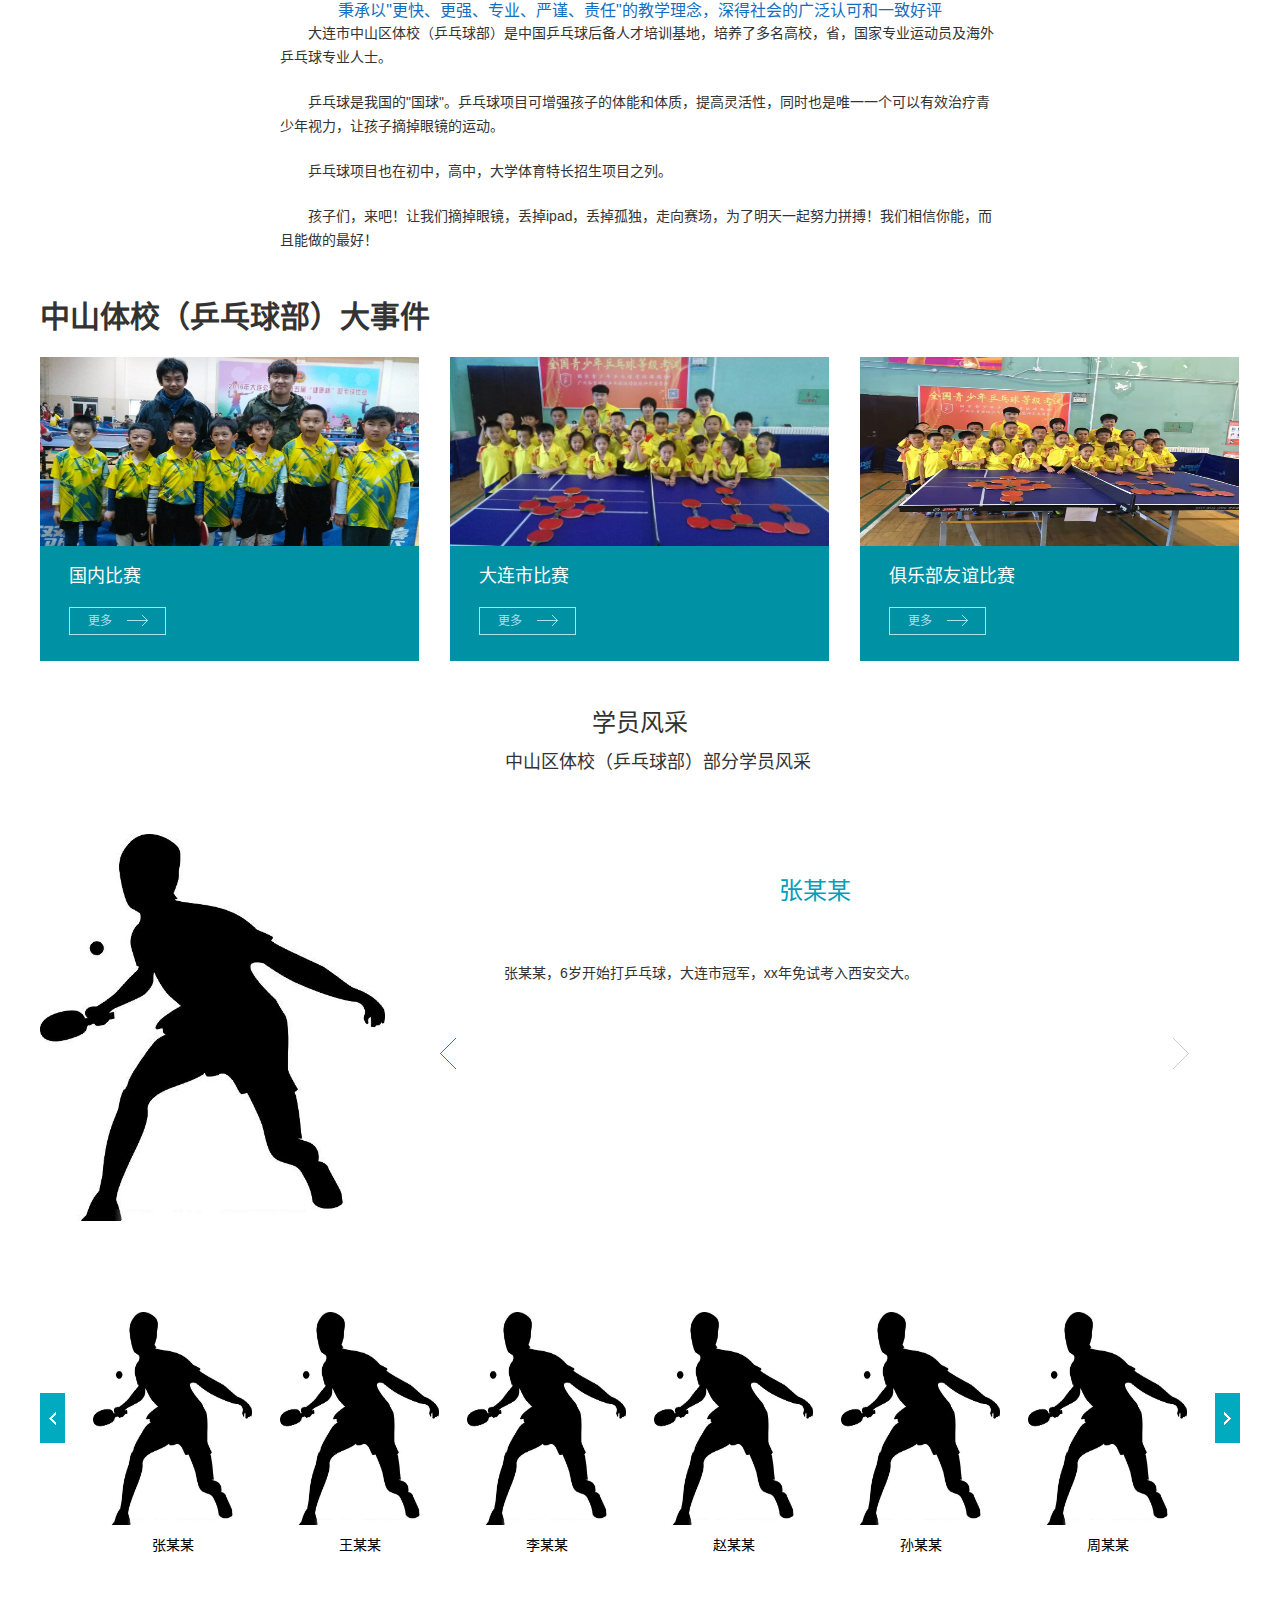
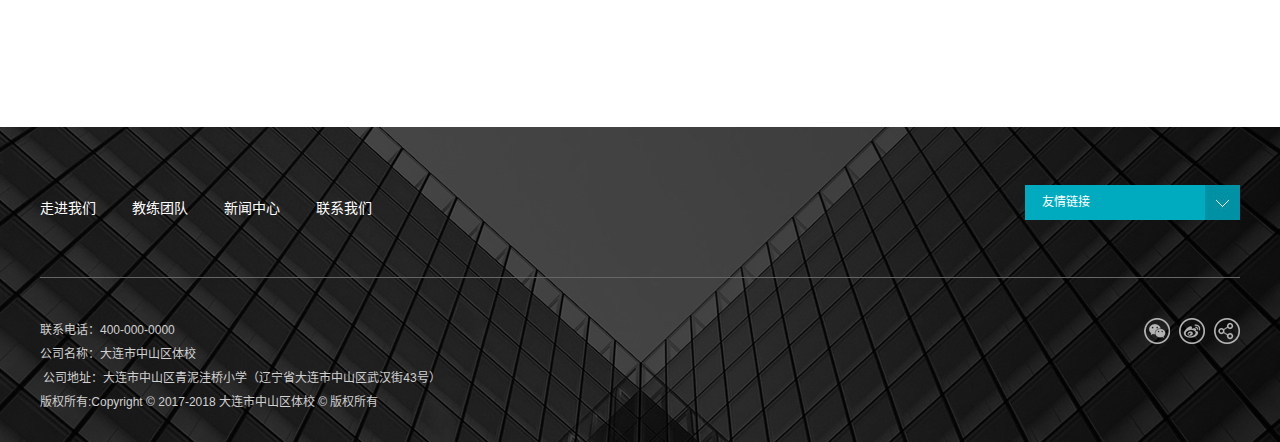
==== commit 960377be: "update icon" ====
--- a/index.html
+++ b/index.html
@@ -125,10 +125,10 @@
         <div class="_btn"></div>
         <div class="_pic">
           <ul>
+<li><a href="#"><img src="picture/main_img_title_4.jpg" width="1920" height="504" /></a></li>
+<li><a href="#"><img src="picture/main_img_title_3.jpg" width="1920" height="504" /></a></li>
+<li><a href="#"><img src="picture/main_img_title_2.jpg" width="1920" height="504" /></a></li>
 <li><a href="#"><img src="picture/main_img_title_1.jpg" width="1920" height="504" /></a></li>
-<li><a href="#"><img src="picture/main_img_title_2.jpg" width="1920" height="504" /></a></li>
-<li><a href="#"><img src="picture/main_img_title_3.jpg" width="1920" height="504" /></a></li>
-
           </ul>
         </div>
       </div>
@@ -153,10 +153,10 @@
         <div class="_btn"></div>
         <div class="_pic">
           <ul>
+<li><a href="#" target="_blank"><img src="picture/main_img_title_4.jpg" width="1000" height="432" /></a></li>
+<li><a href="#" target="_blank"><img src="picture/main_img_title_3.jpg" width="1000" height="432" /></a></li>
+<li><a href="#" target="_blank"><img src="picture/main_img_title_2.jpg" width="1000" height="432" /></a></li>
 <li><a href="#" target="_blank"><img src="picture/main_img_title_1.jpg" width="1000" height="432" /></a></li>
-<li><a href="#" target="_blank"><img src="picture/main_img_title_2.jpg" width="1000" height="432" /></a></li>
-<li><a href="#" target="_blank"><img src="picture/main_img_title_3.jpg" width="1000" height="432" /></a></li>
-
           </ul>
         </div>
         <a class="prev" href="javascript:void(0)"></a> <a class="next" href="javascript:void(0)"></a> </div>
@@ -177,10 +177,10 @@
   <div id="slideBox" class="banner_box_phone">
     <div class="bd">
       <ul>
+<li><a class="pic" href="#" target="_blank"><img src="picture/main_img_title_4.jpg"/></a></li>
+<li><a class="pic" href="#" target="_blank"><img src="picture/main_img_title_3.jpg"/></a></li>
+<li><a class="pic" href="#" target="_blank"><img src="picture/main_img_title_2.jpg"/></a></li>
 <li><a class="pic" href="#" target="_blank"><img src="picture/main_img_title_1.jpg"/></a></li>
-<li><a class="pic" href="#" target="_blank"><img src="picture/main_img_title_2.jpg"/></a></li>
-<li><a class="pic" href="#" target="_blank"><img src="picture/main_img_title_3.jpg"/></a></li>
-
       </ul>
     </div>
     <div class="hd"> <span class="next"></span>
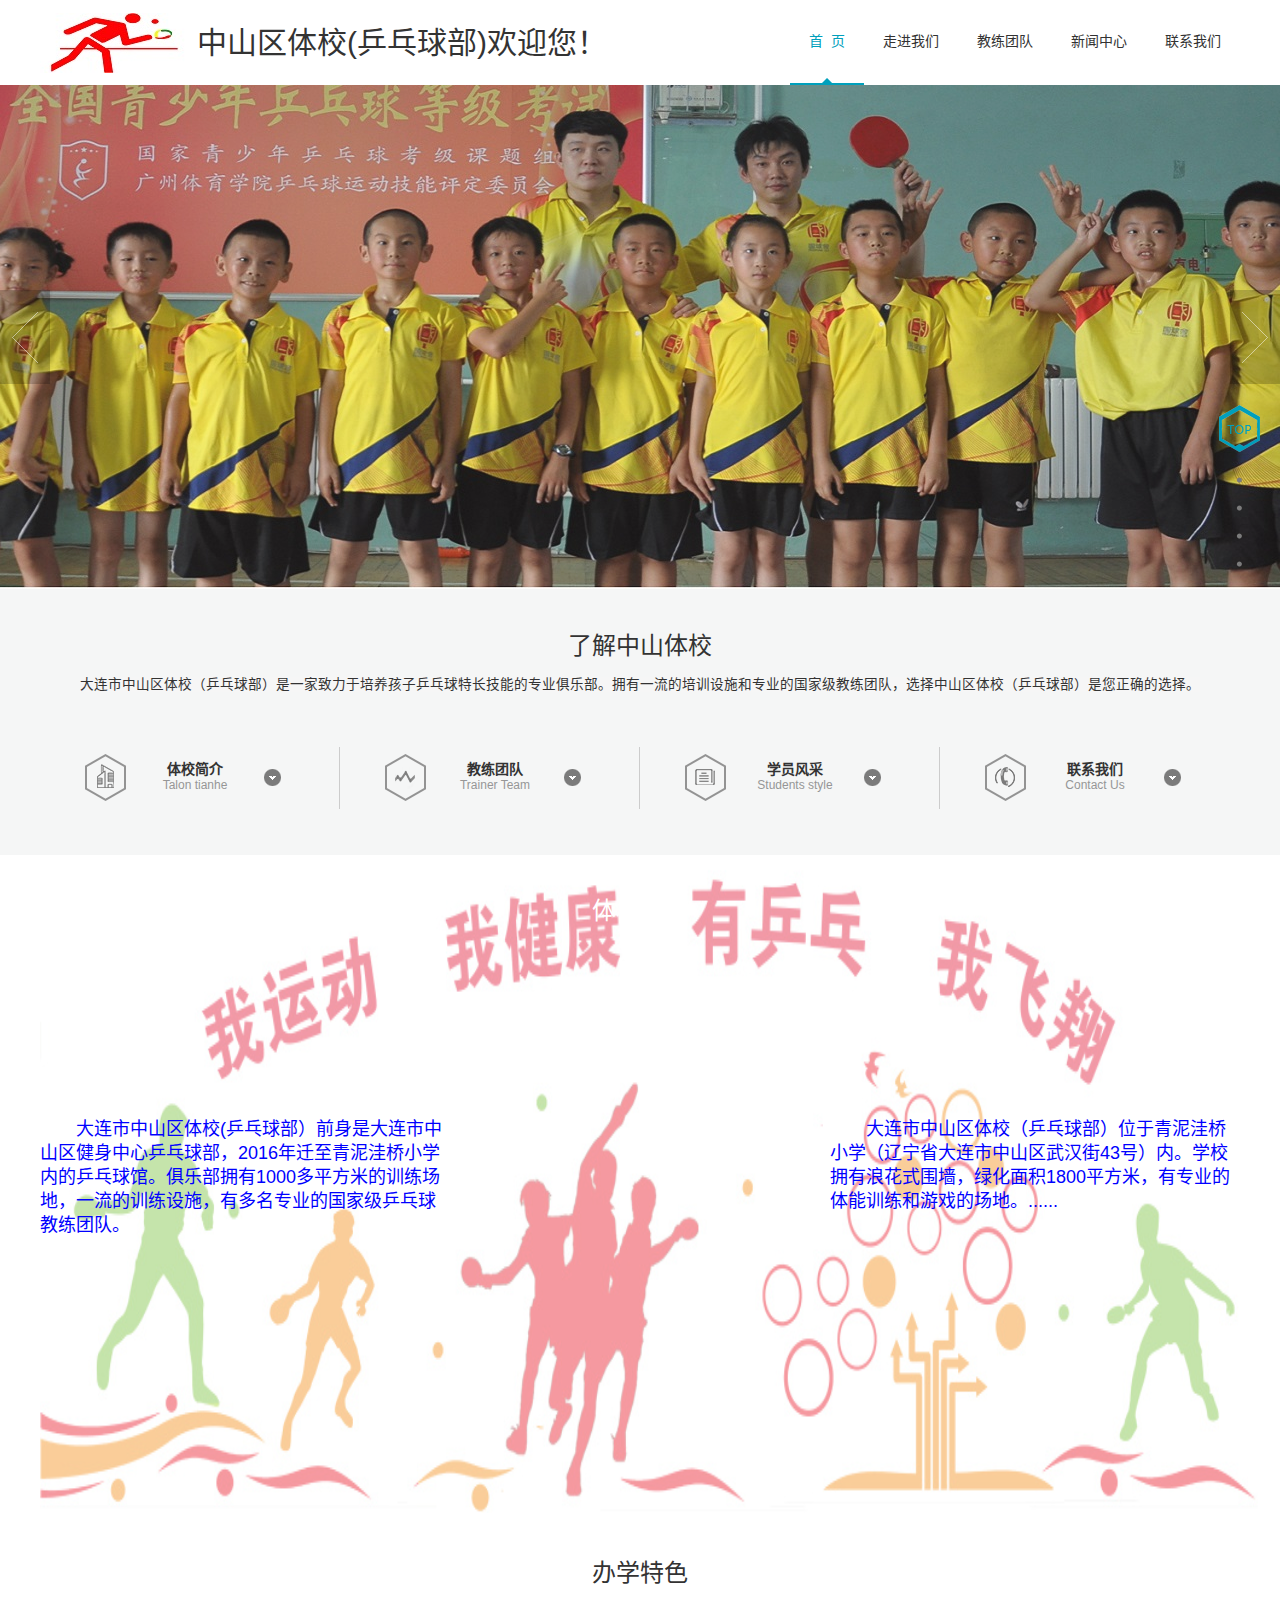
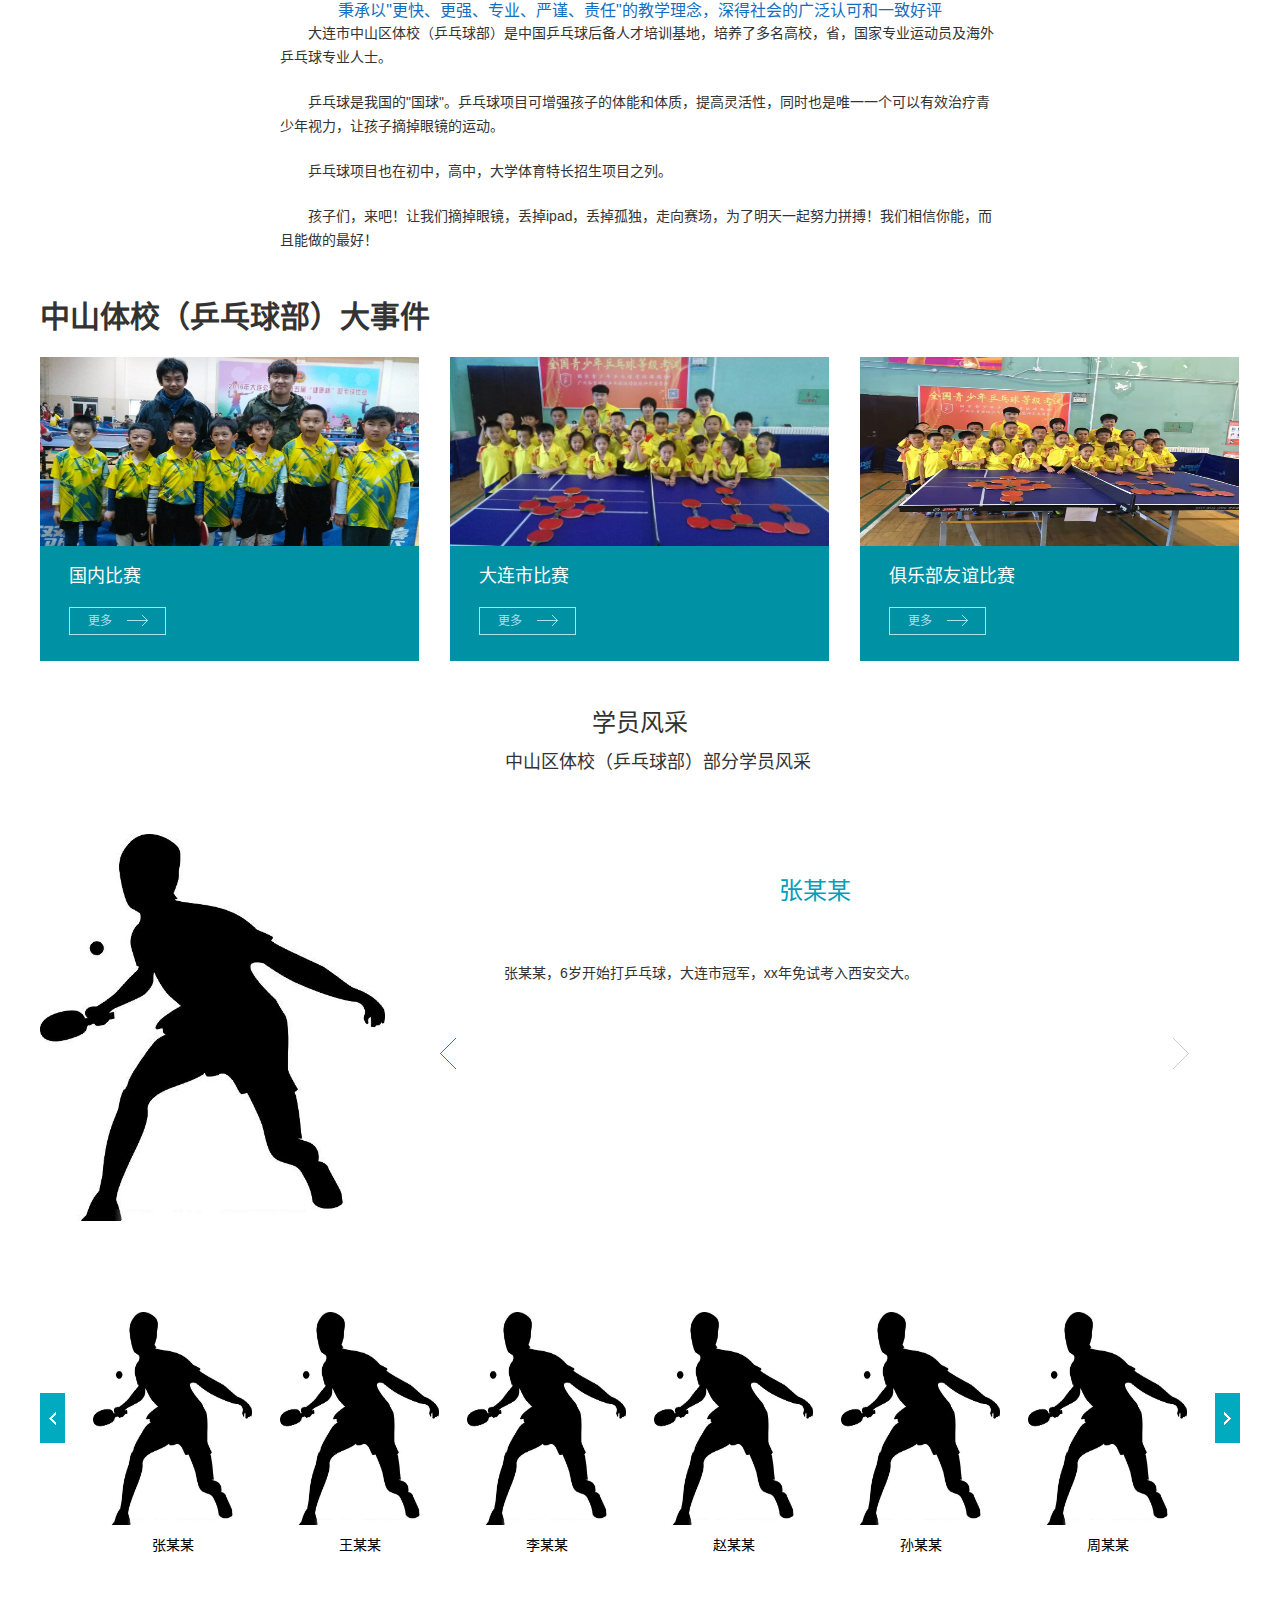
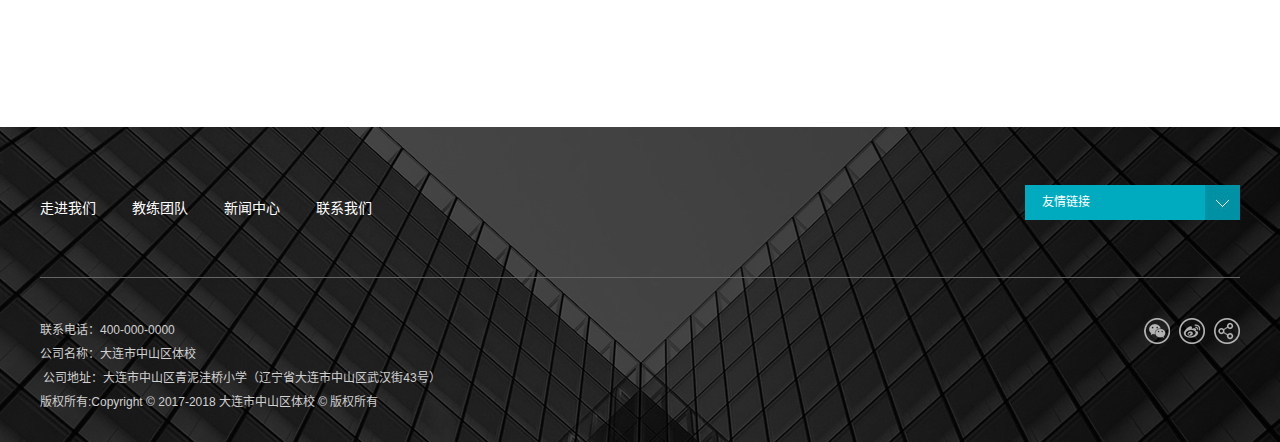
==== commit 01fc16d4: "commit" ====
--- a/index.html
+++ b/index.html
@@ -210,7 +210,7 @@
       <div class="title_1">
         <div class="tit_1">了解中山体校</div>
         <div class="text_1">
-          <p><span style="color: rgb(51, 51, 51); font-family: &#39;Microsoft YaHei&#39;, Helvetica, Arial, sans-serif; font-size: 13.63636302947998px; line-height: 23.99147605895996px; text-indent: 28px; background-color: rgb(246, 246, 246);">大连市中山区体校（乒乓球部）是一家致力于培养孩子乒乓球特产技能的专业俱乐部。拥有一流的培训设施和专业的国家级教练团队，选择中山区体校（乒乓球部）是您正确的选择。</span></p>
+          <p><span style="color: rgb(51, 51, 51); font-family: &#39;Microsoft YaHei&#39;, Helvetica, Arial, sans-serif; font-size: 13.63636302947998px; line-height: 23.99147605895996px; text-indent: 28px; background-color: rgb(246, 246, 246);">大连市中山区体校（乒乓球部）是一家致力于培养孩子乒乓球特长技能的专业俱乐部。拥有一流的培训设施和专业的国家级教练团队，选择中山区体校（乒乓球部）是您正确的选择。</span></p>
         </div>
       </div>
       <div class="t_1200_1">
